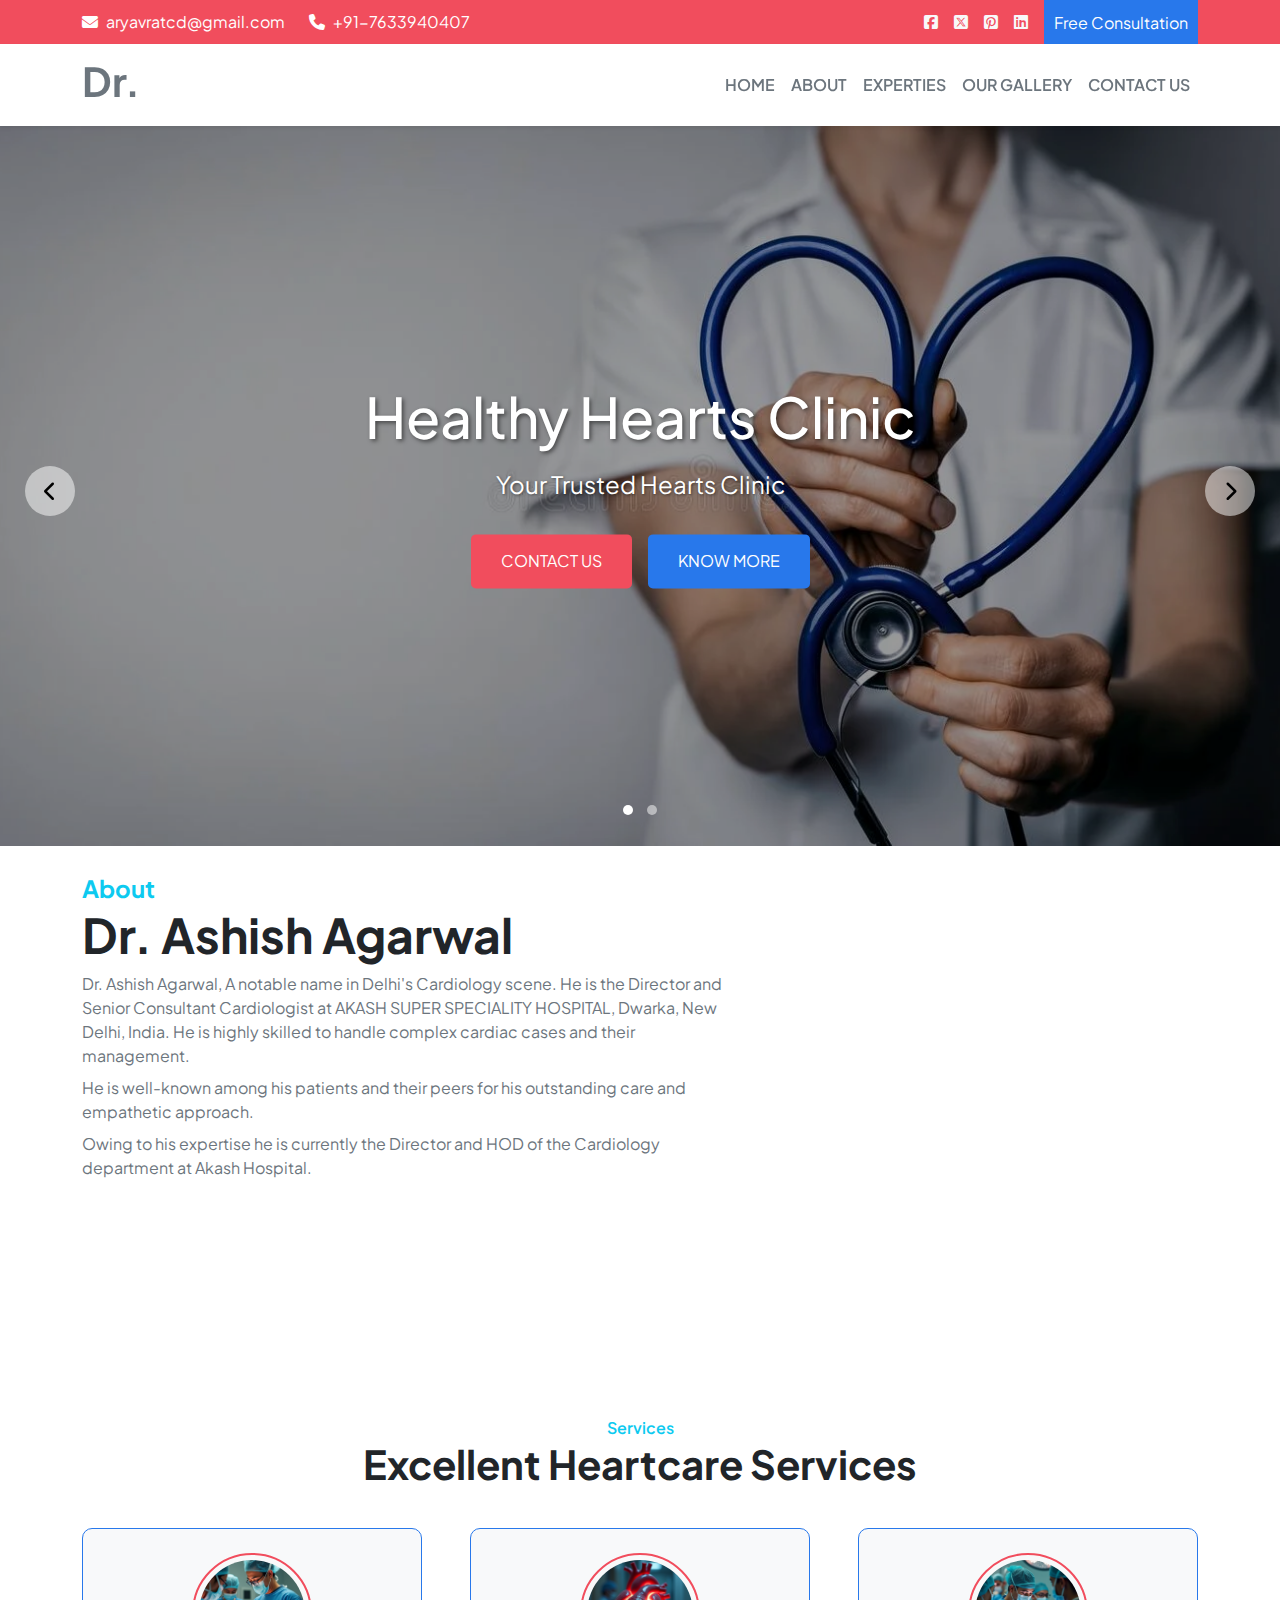
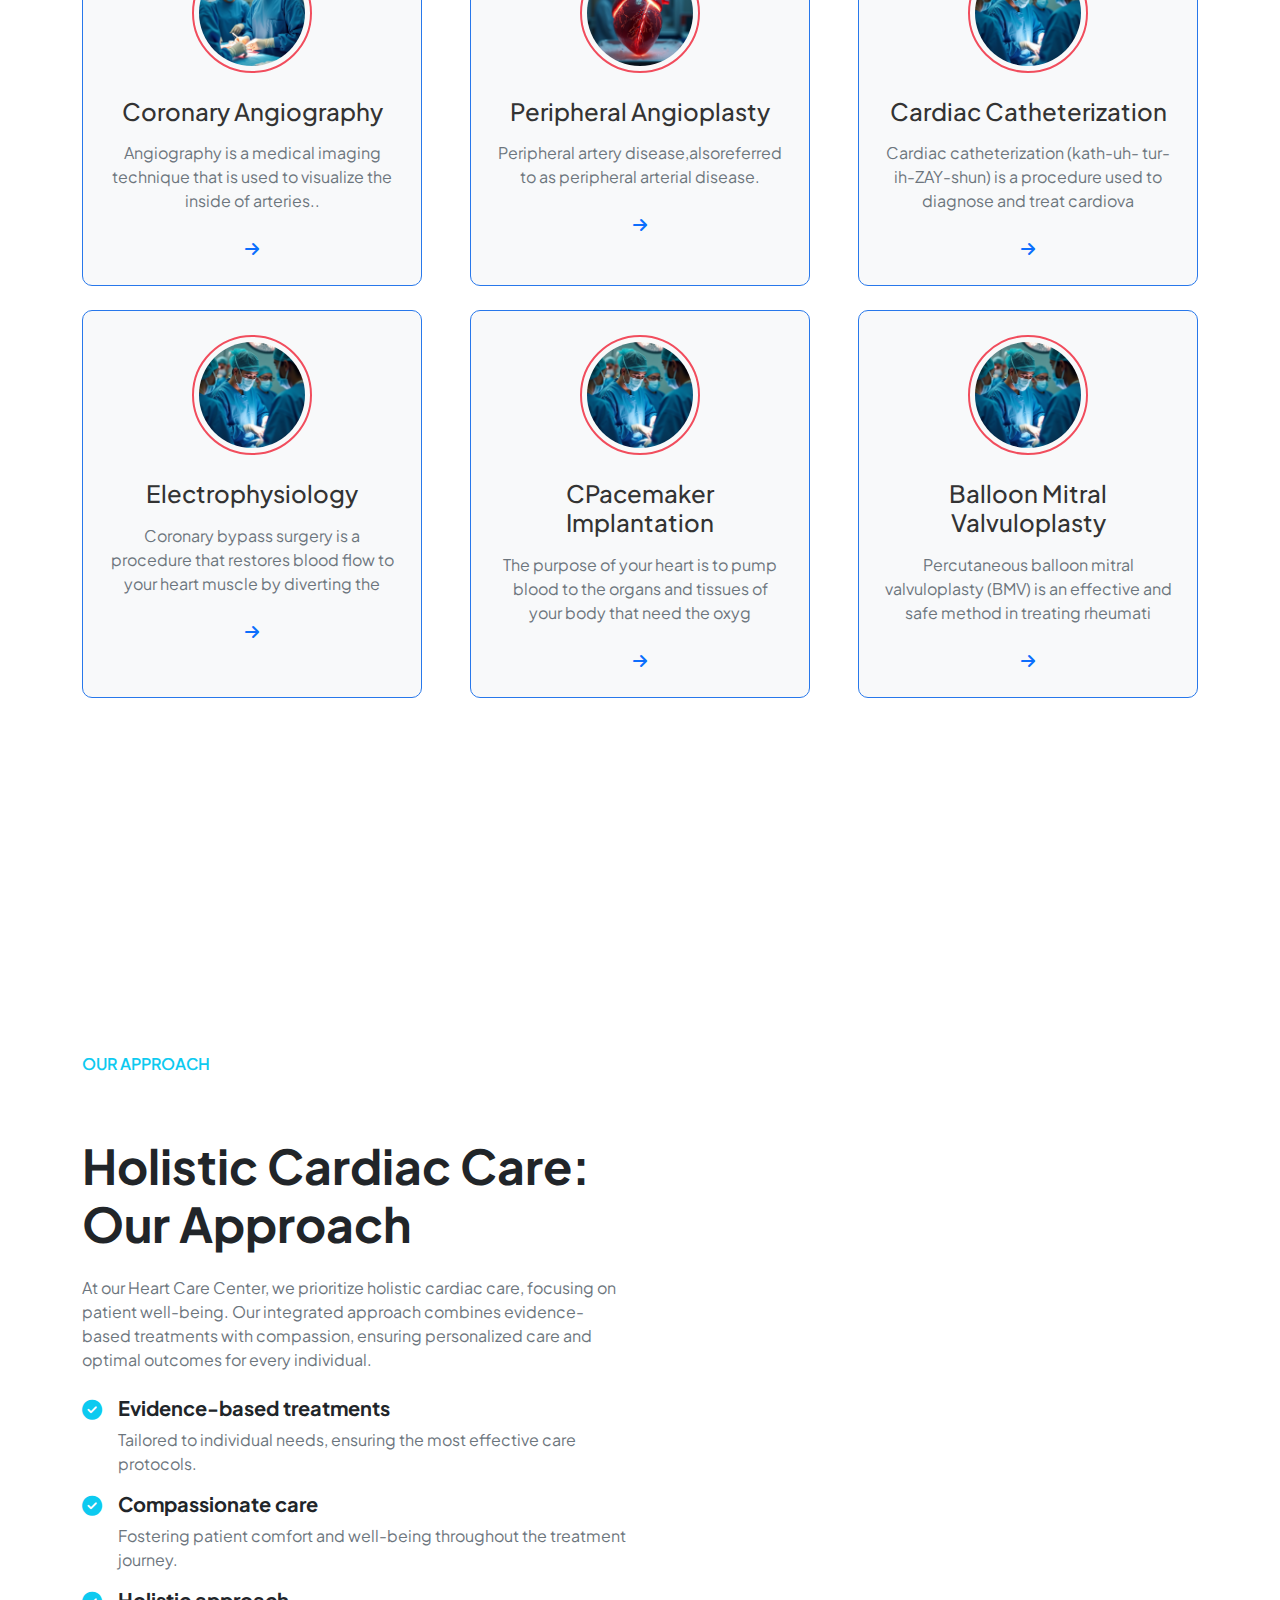
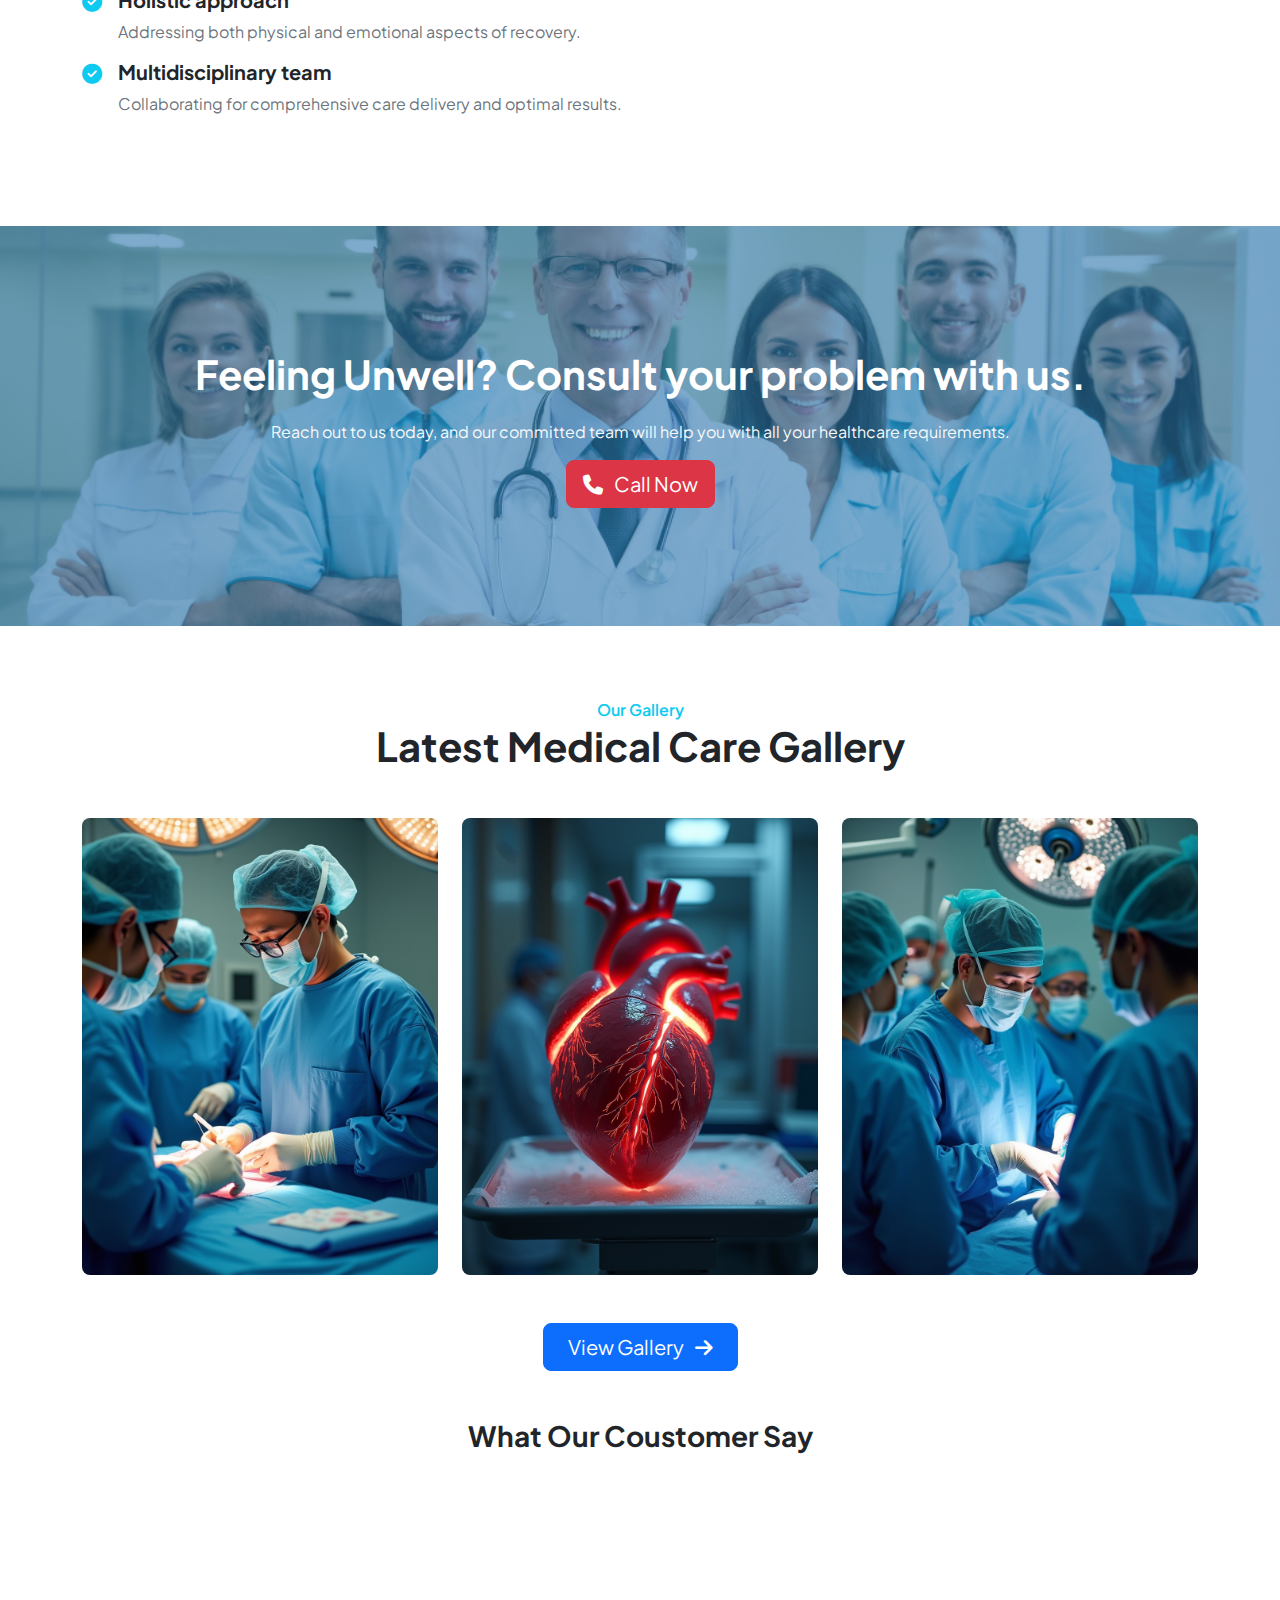
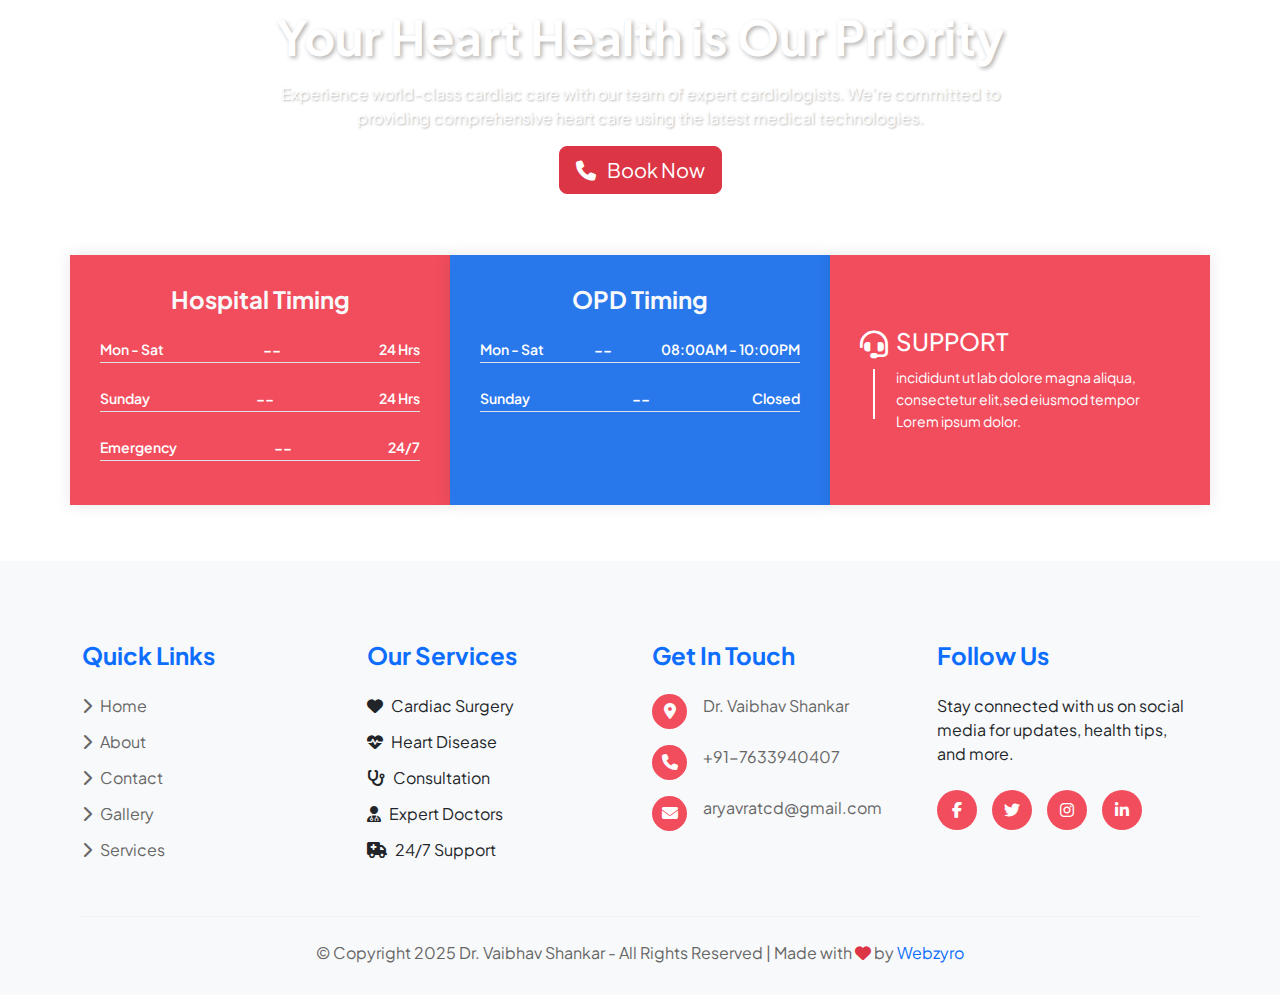
==== index.html @ c50ce4c1 "Initial Commit" ====
<!DOCTYPE html>
<html lang="en">
  <head>
    <meta charset="UTF-8" />
    <meta name="viewport" content="width=device-width, initial-scale=1.0" />
    <!-- bootstrap link -->
    <link
      href="https://cdn.jsdelivr.net/npm/bootstrap@5.3.3/dist/css/bootstrap.min.css"
      rel="stylesheet"
      integrity="sha384-QWTKZyjpPEjISv5WaRU9OFeRpok6YctnYmDr5pNlyT2bRjXh0JMhjY6hW+ALEwIH"
      crossorigin="anonymous"
    />

    <!-- FontAwesome icon link -->
    <link
      rel="stylesheet"
      href="https://cdnjs.cloudflare.com/ajax/libs/font-awesome/6.7.2/css/all.min.css"
      integrity="sha512-Evv84Mr4kqVGRNSgIGL/F/aIDqQb7xQ2vcrdIwxfjThSH8CSR7PBEakCr51Ck+w+/U6swU2Im1vVX0SVk9ABhg=="
      crossorigin="anonymous"
      referrerpolicy="no-referrer"
    />

    <!-- Owl Carousel CSS -->
    <link
      rel="stylesheet"
      href="https://cdnjs.cloudflare.com/ajax/libs/OwlCarousel2/2.3.4/assets/owl.carousel.min.css"
    />
    <link
      rel="stylesheet"
      href="https://cdnjs.cloudflare.com/ajax/libs/OwlCarousel2/2.3.4/assets/owl.theme.default.min.css"
    />
    <!-- Aos Animation -->
    <link href="https://unpkg.com/aos@2.3.1/dist/aos.css" rel="stylesheet" />

    <!-- Link Css -->
    <link rel="stylesheet" href="style.css" />
    <title>Dr. Home Page</title>
  </head>
  <body>
    <!-- Header -->
    <header class="d-none d-md-block w-100" id="header">
      <div class="container">
        <div class="row align-items-center justify-content-between">
          <div class="col-md-8">
            <div class="d-flex flex-wrap gap-4">
              <div class="d-flex align-items-center gap-2">
                <i class="fas fa-envelope text-white"></i>
                <a
                  href="mailto:aryavratcd@gmail.com"
                  class="text-white text-decoration-none"
                  >aryavratcd@gmail.com</a
                >
              </div>
              <div class="d-flex align-items-center gap-2">
                <i class="fas fa-phone text-white"></i>
                <a
                  href="tel:+91-7633940407"
                  class="text-white text-decoration-none"
                  >+91-7633940407</a
                >
              </div>
            </div>
          </div>
          <div
            class="col-md-4 d-flex align-items-center gap-3 justify-content-end"
          >
            <div class="d-flex flex-colmun align-items-center gap-3">
              <i class="fa-brands fa-square-facebook text-light"></i>
              <i class="fa-brands fa-square-x-twitter text-light"></i>
              <i class="fa-brands fa-square-pinterest text-light"></i>
              <i class="fa-brands fa-linkedin text-light"></i>
            </div>
            <a href="/contact.html" id="free-btn">Free Consultation</a>
          </div>
        </div>
      </div>
    </header>

    <!-- Navbar -->
    <nav
      class="navbar navbar-expand-lg navbar-light bg-white shadow-sm sticky-top"
    >
      <div class="container d-flex align-items-center justify-content-between">
        <a class="navbar-brand" href="/">
          <!-- <img src="./Img/ca-logo.png" alt="Logo" /> -->
          <h1 class="h1 fw-bold text-secondary">Dr.</h1>
        </a>
        <button
          class="navbar-toggler"
          type="button"
          data-bs-toggle="collapse"
          data-bs-target="#navbarNav"
        >
          <span class="navbar-toggler-icon"></span>
        </button>
        <div class="collapse navbar-collapse" id="navbarNav">
          <ul class="navbar-nav ms-auto">
            <li class="nav-item">
              <a
                class="nav-link text-secondary text-uppercase fw-semibold"
                href="/"
                >Home</a
              >
            </li>
            <li class="nav-item">
              <a
                class="nav-link text-secondary text-uppercase fw-semibold"
                href="/about.html"
                >About</a
              >
            </li>
            <li class="nav-item">
              <a
                class="nav-link text-secondary text-uppercase fw-semibold"
                href="/services.html"
                >Experties</a
              >
            </li>
            <li class="nav-item">
              <a
                class="nav-link text-secondary text-uppercase fw-semibold"
                href="/gallery.html"
                >Our Gallery</a
              >
            </li>
            <li class="nav-item">
              <a
                class="nav-link text-secondary text-uppercase fw-semibold"
                href="/contact.html"
                >Contact Us</a
              >
            </li>
          </ul>
        </div>
      </div>
    </nav>

    <!-- Main Content -->
    <main class="overflow-hidden">
      <!-- Hero Section -->
      <section class="hero-carousel">
        <div class="owl-carousel owl-theme hero-slider">
          <div class="item">
            <img src="./image/hero-bg1.webp" alt="Home Slide 1" />
            <div class="carousel-content">
              <h1>Healthy Hearts Clinic</h1>
              <p>Your Trusted Hearts Clinic</p>
              <div
                class="d-flex align-items-center justify-content-center gap-3"
              >
                <a href="/contact.html" class="carousel-btn1 text-uppercase"
                  >Contact Us</a
                >
                <a href="/contact.html" class="carousel-btn2 text-uppercase"
                  >Know More</a
                >
              </div>
            </div>
          </div>
          <div class="item">
            <img src="./image/hero-bg1.webp" alt="Home Slide 2" />
            <div class="carousel-content">
              <h1>Professional Tax Services</h1>
              <p>Expert Financial Solutions for Your Business</p>
              <div
                class="d-flex align-items-center justify-content-center gap-3"
              >
                <a href="/contact.html" class="carousel-btn1 text-uppercase"
                  >Contact Us</a
                >
                <a href="/contact.html" class="carousel-btn2 text-uppercase"
                  >Know More</a
                >
              </div>
            </div>
          </div>
        </div>
      </section>

      <!-- About Section -->
      <section class="my-4">
        <div class="container">
          <div class="row">
            <div class="col-md-7">
              <span class="fw-bold fs-4 text-info">About</span>
              <h2 class="display-5 fw-bold">Dr. Ashish Agarwal</h2>
              <p class="text-secondary my-2">
                Dr. Ashish Agarwal, A notable name in Delhi's Cardiology scene.
                He is the Director and Senior Consultant Cardiologist at AKASH
                SUPER SPECIALITY HOSPITAL, Dwarka, New Delhi, India. He is
                highly skilled to handle complex cardiac cases and their
                management.
              </p>
              <p class="text-secondary">
                He is well-known among his patients and their peers for his
                outstanding care and empathetic approach.
              </p>
              <p class="text-secondary my-2">
                Owing to his expertise he is currently the Director and HOD of
                the Cardiology department at Akash Hospital.
              </p>
              <div class="row g-4 my-3">
                <div class="col-md-6">
                  <div
                    data-aos="fade-up"
                    class="about-card about-card1 d-flex flex-column align-items-center gap-3"
                  >
                    <i class="fa-solid fa-star display-3"></i>
                    <p class="fw-bold fs-4">15 Years Experience</p>
                  </div>
                </div>
                <div class="col-md-6">
                  <div
                    data-aos="fade-down"
                    class="about-card about-card2 d-flex flex-column align-items-center gap-3"
                  >
                    <i class="fa-solid fa-award display-3"></i>
                    <p class="fw-bold fs-4">Award Winning</p>
                  </div>
                </div>
              </div>
            </div>
            <div class="col-md-5">
              <img
                data-aos="fade-left"
                src="/image/about2.png"
                alt="doctor_img"
                class="img-fluid"
                style="height: 500px"
              />
            </div>
          </div>
        </div>
      </section>

      <!-- Services Section -->
      <section class="my-4">
        <div class="container">
          <p class="fs-6 text-info fw-semibold text-center">Services</p>
          <h2 class="fs-1 fw-bold text-center">Excellent Heartcare Services</h2>

          <div class="row gx-5 gy-4 my-3">
            <div class="col-md-4">
              <div class="service-card bg-light p-4 text-center h-100">
                <div class="service-img-wrapper mb-4">
                  <img
                    src="./image/approach-1.jpeg"
                    alt="Coronary Angiography"
                    class="img-fluid rounded-circle"
                  />
                </div>
                <h3 class="fs-4 mb-3">Coronary Angiography</h3>
                <p class="text-secondary mb-4">
                  Angiography is a medical imaging technique that is used to
                  visualize the inside of arteries..
                </p>
                <div class="service-link">
                  <i class="fa-solid fa-arrow-right text-primary"></i>
                </div>
              </div>
            </div>

            <div class="col-md-4">
              <div class="service-card bg-light p-4 text-center h-100">
                <div class="service-img-wrapper mb-4">
                  <img
                    src="./image/approach-2.jpeg"
                    alt="Peripheral Angioplasty"
                    class="img-fluid rounded-circle"
                  />
                </div>
                <h3 class="fs-4 mb-3">Peripheral Angioplasty</h3>
                <p class="text-secondary mb-4">
                  Peripheral artery disease,alsoreferred to as peripheral
                  arterial disease.
                </p>
                <div class="service-link">
                  <i class="fa-solid fa-arrow-right text-primary"></i>
                </div>
              </div>
            </div>
            <div class="col-md-4">
              <div class="service-card bg-light p-4 text-center h-100">
                <div class="service-img-wrapper mb-4">
                  <img
                    src="./image/approach-3.jpeg"
                    alt="Peripheral Angioplasty"
                    class="img-fluid rounded-circle"
                  />
                </div>
                <h3 class="fs-4 mb-3">Cardiac Catheterization</h3>
                <p class="text-secondary mb-4">
                  Cardiac catheterization (kath-uh- tur-ih-ZAY-shun) is a
                  procedure used to diagnose and treat cardiova
                </p>
                <div class="service-link">
                  <i class="fa-solid fa-arrow-right text-primary"></i>
                </div>
              </div>
            </div>
            <!-- Continue with other service cards following the same pattern -->
            <div class="col-md-4">
              <div class="service-card bg-light p-4 text-center h-100">
                <div class="service-img-wrapper mb-4">
                  <img
                    src="./image/approach-3.jpeg"
                    alt="Peripheral Angioplasty"
                    class="img-fluid rounded-circle"
                  />
                </div>
                <h3 class="fs-4 mb-3">Electrophysiology</h3>
                <p class="text-secondary mb-4">
                  Coronary bypass surgery is a procedure that restores blood
                  flow to your heart muscle by diverting the
                </p>
                <div class="service-link">
                  <i class="fa-solid fa-arrow-right text-primary"></i>
                </div>
              </div>
            </div>
            <div class="col-md-4">
              <div class="service-card bg-light p-4 text-center h-100">
                <div class="service-img-wrapper mb-4">
                  <img
                    src="./image/approach-3.jpeg"
                    alt="Peripheral Angioplasty"
                    class="img-fluid rounded-circle"
                  />
                </div>
                <h3 class="fs-4 mb-3">CPacemaker Implantation</h3>
                <p class="text-secondary mb-4">
                  The purpose of your heart is to pump blood to the organs and
                  tissues of your body that need the oxyg
                </p>
                <div class="service-link">
                  <i class="fa-solid fa-arrow-right text-primary"></i>
                </div>
              </div>
            </div>
            <div class="col-md-4">
              <div class="service-card bg-light p-4 text-center h-100">
                <div class="service-img-wrapper mb-4">
                  <img
                    src="./image/approach-3.jpeg"
                    alt="Peripheral Angioplasty"
                    class="img-fluid rounded-circle"
                  />
                </div>
                <h3 class="fs-4 mb-3">Balloon Mitral Valvuloplasty</h3>
                <p class="text-secondary mb-4">
                  Percutaneous balloon mitral valvuloplasty (BMV) is an
                  effective and safe method in treating rheumati
                </p>
                <div class="service-link">
                  <i class="fa-solid fa-arrow-right text-primary"></i>
                </div>
              </div>
            </div>
          </div>
        </div>
      </section>

      <!-- Stats Section -->
      <section class="py-5 text-white my-5" id="stats-section">
        <div class="container">
          <div class="row text-center">
            <div class="col-md-3 mb-4 mb-md-0">
              <h3 class="display-3 fw-bold counter">469+</h3>
              <p class="h4">Trusted Clients</p>
            </div>
            <div class="col-md-3 mb-4 mb-md-0">
              <h3 class="display-3 fw-bold counter">239+</h3>
              <p class="h4">Successful Case</p>
            </div>
            <div class="col-md-3 mb-4 mb-md-0">
              <h3 class="display-3 fw-bold counter">439+</h3>
              <p class="h4">Happy Clients</p>
            </div>
            <div class="col-md-3">
              <h3 class="display-3 fw-bold counter">364+</h3>
              <p class="h4">Money Paid</p>
            </div>
          </div>
        </div>
      </section>

      <!-- Our Approach Section -->
      <section class="pt-5 my-5">
        <div class="container">
          <span class="text-info fw-semibold">OUR APPROACH</span>
          <div class="row align-items-center">
            <div class="col-lg-6">
              <h2 class="display-5 fw-bold mb-4">
                Holistic Cardiac Care: Our Approach
              </h2>
              <p class="text-secondary mb-4">
                At our Heart Care Center, we prioritize holistic cardiac care,
                focusing on patient well-being. Our integrated approach combines
                evidence-based treatments with compassion, ensuring personalized
                care and optimal outcomes for every individual.
              </p>

              <div class="approach-points">
                <div class="d-flex align-items-start gap-3 mb-3">
                  <i class="fa-solid fa-circle-check text-info fs-5 mt-1"></i>
                  <div>
                    <h5 class="fw-bold mb-2">Evidence-based treatments</h5>
                    <p class="text-secondary">
                      Tailored to individual needs, ensuring the most effective
                      care protocols.
                    </p>
                  </div>
                </div>

                <div class="d-flex align-items-start gap-3 mb-3">
                  <i class="fa-solid fa-circle-check text-info fs-5 mt-1"></i>
                  <div>
                    <h5 class="fw-bold mb-2">Compassionate care</h5>
                    <p class="text-secondary">
                      Fostering patient comfort and well-being throughout the
                      treatment journey.
                    </p>
                  </div>
                </div>

                <div class="d-flex align-items-start gap-3 mb-3">
                  <i class="fa-solid fa-circle-check text-info fs-5 mt-1"></i>
                  <div>
                    <h5 class="fw-bold mb-2">Holistic approach</h5>
                    <p class="text-secondary">
                      Addressing both physical and emotional aspects of
                      recovery.
                    </p>
                  </div>
                </div>

                <div class="d-flex align-items-start gap-3">
                  <i class="fa-solid fa-circle-check text-info fs-5 mt-1"></i>
                  <div>
                    <h5 class="fw-bold mb-2">Multidisciplinary team</h5>
                    <p class="text-secondary">
                      Collaborating for comprehensive care delivery and optimal
                      results.
                    </p>
                  </div>
                </div>
              </div>
            </div>

            <div class="col-lg-6">
              <div class="approach-images mt-4 mt-lg-0">
                <img
                  data-aos="fade-left"
                  src="./image/approach-2.jpeg"
                  alt="Main Approach"
                  class="img-fluid rounded-3"
                />
              </div>
            </div>
          </div>
        </div>
      </section>

      <!-- CTA Section -->
      <section
        class="my-4 cta-section d-flex align-items-center justify-content-center"
      >
        <div
          class="container d-flex flex-column align-items-center justify-content-center gap-3"
        >
          <p class="fs-1 text-white fw-bold">
            Feeling Unwell? Consult your problem with us.
          </p>
          <p class="text-light">
            Reach out to us today, and our committed team will help you with all
            your healthcare requirements.
          </p>
          <a href="#">
            <button class="btn btn-danger btn-lg">
              <i class="fa-solid fa-phone pe-2"></i> Call Now
            </button>
          </a>
        </div>
      </section>

      <!-- Gallery Section -->
      <section class="py-5">
        <div class="container">
          <p class="fs-6 text-info fw-semibold text-center">Our Gallery</p>
          <h2 class="fs-1 fw-bold text-center mb-5">
            Latest Medical Care Gallery
          </h2>

          <div class="row g-4">
            <div class="col-md-4">
              <div class="gallery-card position-relative">
                <img
                  src="./image/approach-1.jpeg"
                  alt="Gallery Image 1"
                  class="img-fluid rounded-3"
                />
                <div class="gallery-overlay rounded-3">
                  <div class="gallery-content">
                    <h4 class="text-white mb-2">Cardiac Surgery</h4>
                    <p class="text-white mb-0">Advanced cardiac procedures</p>
                  </div>
                </div>
              </div>
            </div>
            <div class="col-md-4">
              <div class="gallery-card position-relative">
                <img
                  src="./image/approach-2.jpeg"
                  alt="Gallery Image 2"
                  class="img-fluid rounded-3"
                />
                <div class="gallery-overlay rounded-3">
                  <div class="gallery-content">
                    <h4 class="text-white mb-2">Patient Care</h4>
                    <p class="text-white mb-0">Dedicated patient support</p>
                  </div>
                </div>
              </div>
            </div>
            <div class="col-md-4">
              <div class="gallery-card position-relative">
                <img
                  src="./image/approach-3.jpeg"
                  alt="Gallery Image 3"
                  class="img-fluid rounded-3"
                />
                <div class="gallery-overlay rounded-3">
                  <div class="gallery-content">
                    <h4 class="text-white mb-2">Modern Equipment</h4>
                    <p class="text-white mb-0">State-of-the-art facilities</p>
                  </div>
                </div>
              </div>
            </div>
          </div>

          <div class="text-center mt-5">
            <a href="/gallery.html" class="btn btn-primary btn-lg px-4">
              View Gallery <i class="fas fa-arrow-right ms-2"></i>
            </a>
          </div>
        </div>
      </section>

      <!-- Google Reviews Section -->
      <section>
        <div class="container">
          <h2 class="fs-3 text-dark fw-bold mb-3 text-center">
            What Our Coustomer Say
          </h2>
          <div
            class="elfsight-app-2579a42c-2a36-4b20-a984-77010e649f96"
            data-elfsight-app-lazy
          ></div>
        </div>
      </section>

      <!-- Banner Section -->
      <section class="banner-section py-5 my-5">
        <div class="container">
          <div class="row justify-content-center">
            <div class="col-lg-8 text-center">
              <h2 class="display-5 text-white fw-bold mb-3">
                Your Heart Health is Our Priority
              </h2>
              <p class="text-white fs-6 mb-3">
                Experience world-class cardiac care with our team of expert
                cardiologists. We're committed to providing comprehensive heart
                care using the latest medical technologies.
              </p>
              <a href="#">
                <button class="btn btn-danger btn-lg">
                  <i class="fa-solid fa-phone pe-2"></i> Book Now
                </button>
              </a>
            </div>
          </div>
        </div>
      </section>

      <!-- Card Section -->
      <section class="card-section position-relative p-2">
        <div class="container py-5">
          <div class="row g-4">
            <div class="col-md-4 feature-card">
              <div class="w-100 d-flex flex-column gap-4">
                <h4 class="fw-bold fs-4 text-light text-center">
                  Hospital Timing
                </h4>
                <div class="d-flex justify-content-between border-bottom">
                  <p class="text-white fw-semibold">Mon - Sat</p>
                  <span class="text-white fw-semibold">--</span>
                  <p class="text-white fw-semibold">24 Hrs</p>
                </div>
                <div class="d-flex justify-content-between border-bottom">
                  <p class="text-white fw-semibold">Sunday</p>
                  <span class="text-white fw-semibold">--</span>
                  <p class="text-white fw-semibold">24 Hrs</p>
                </div>
                <div class="d-flex justify-content-between border-bottom">
                  <p class="text-white fw-semibold">Emergency</p>
                  <span class="text-white fw-semibold">--</span>
                  <p class="text-white fw-semibold">24/7</p>
                </div>
              </div>
            </div>
            <div class="col-md-4 feature-card card2">
              <div class="w-100 d-flex flex-column gap-4">
                <h4 class="fw-bold fs-4 text-light text-center">OPD Timing</h4>
                <div class="d-flex justify-content-between border-bottom">
                  <p class="text-white fw-semibold">Mon - Sat</p>
                  <span class="text-white fw-semibold">--</span>
                  <p class="text-white fw-semibold">08:00AM - 10:00PM</p>
                </div>
                <div class="d-flex justify-content-between border-bottom">
                  <p class="text-white fw-semibold">Sunday</p>
                  <span class="text-white fw-semibold">--</span>
                  <p class="text-white fw-semibold">Closed</p>
                </div>
              </div>
            </div>
            <div class="col-md-4 d-flex align-items-center gap-2 feature-card">
              <div class="card-left">
                <i class="fa-solid fa-headset"></i>
                <div class="vertical-line"></div>
              </div>
              <div class="card-right">
                <h3>SUPPORT</h3>
                <p class="text-white">
                  incididunt ut lab dolore magna aliqua, consectetur elit,sed
                  eiusmod tempor Lorem ipsum dolor.
                </p>
              </div>
            </div>
          </div>
        </div>
      </section>

      <!-- YouTube Shorts Section -->
      <!-- <section class="py-5">
        <div class="container">
          <p class="fs-6 text-info fw-semibold text-center">Our Videos</p>
          <h2 class="fs-1 fw-bold text-center mb-5">Latest Health Tips</h2>

          <div class="row g-4">
            <div class="col-md-3">
              <div class="video-card">
                <div class="video-wrapper">
                  <iframe
                    src="https://www.youtube.com/embed/1hqY48dRV6M"
                    title="YouTube video player"
                    allow="accelerometer; autoplay; clipboard-write; encrypted-media; gyroscope; picture-in-picture"
                    allowfullscreen
                    class="rounded-3"
                  ></iframe>
                </div>
              </div>
            </div>
            <div class="col-md-3">
              <div class="video-card">
                <div class="video-wrapper">
                  <iframe
                    src="https://www.youtube.com/embed/Eu9XwwUfQlM"
                    title="YouTube video player"
                    allow="accelerometer; autoplay; clipboard-write; encrypted-media; gyroscope; picture-in-picture"
                    allowfullscreen
                    class="rounded-3"
                  ></iframe>
                </div>
              </div>
            </div>
            <div class="col-md-3">
              <div class="video-card">
                <div class="video-wrapper">
                  <iframe
                    src="https://www.youtube.com/embed/uVJStFzL9Mc"
                    title="YouTube video player"
                    allow="accelerometer; autoplay; clipboard-write; encrypted-media; gyroscope; picture-in-picture"
                    allowfullscreen
                    class="rounded-3"
                  ></iframe>
                </div>
              </div>
            </div>
            <div class="col-md-3">
              <div class="video-card">
                <div class="video-wrapper">
                  <iframe
                    src="https://www.youtube.com/embed/IkteKyNEmzc"
                    title="YouTube video player"
                    allow="accelerometer; autoplay; clipboard-write; encrypted-media; gyroscope; picture-in-picture"
                    allowfullscreen
                    class="rounded-3"
                  ></iframe>
                </div>
              </div>
            </div>
          </div>
        </div>
      </section> -->

      <!-- Testimonials Section -->
      <!-- <section class="my-4">
        <div class="container">
          <p class="fs-6 text-info fw-semibold text-center">Testimonials</p>
          <h2 class="fs-1 fw-bold text-center mb-5">What Patients Says</h2>

          <div class="owl-carousel testimonial-carousel"> -->
      <!-- Testimonial 1 -->
      <!-- <div class="testimonial-item text-center p-4">
              <div class="testimonial-img mb-4">
                <img
                  src="./image/testimonial1.jpg"
                  alt="Patient 1"
                  class="rounded-circle mx-auto"
                />
              </div>
              <p class="testimonial-text mb-3">
                "Exceptional care and professionalism. Dr. Agarwal took the time
                to explain everything thoroughly and made me feel at ease
                throughout my treatment."
              </p>
              <h4 class="mb-1">John Doe</h4>
              <p class="text-muted">Heart Patient</p>
            </div> -->

      <!-- Testimonial 2 -->
      <!-- <div class="testimonial-item text-center p-4">
              <div class="testimonial-img mb-4">
                <img
                  src="./image/testimonial1.jpg"
                  alt="Patient 2"
                  class="rounded-circle mx-auto"
                />
              </div>
              <p class="testimonial-text mb-3">
                "I am grateful for the outstanding care I received. The entire
                team was compassionate and highly skilled. Highly recommended!"
              </p>
              <h4 class="mb-1">Jane Smith</h4>
              <p class="text-muted">Cardiac Patient</p>
            </div> -->

      <!-- Testimonial 3 -->
      <!-- <div class="testimonial-item text-center p-4">
              <div class="testimonial-img mb-4">
                <img
                  src="./image/testimonial1.jpg"
                  alt="Patient 3"
                  class="rounded-circle mx-auto"
                />
              </div>
              <p class="testimonial-text mb-3">
                "Dr. Agarwal's expertise and dedication to patient care is
                remarkable. I couldn't have asked for better treatment."
              </p>
              <h4 class="mb-1">Mike Johnson</h4>
              <p class="text-muted">Cardiac Surgery Patient</p>
            </div>
          </div>
        </div>
      </section> -->

      <!-- Footer -->
      <footer class="footer-section">
        <div class="container">
          <div class="row gy-4">
            <div class="col-lg-3">
              <div class="footer-widget">
                <h2 class="h4 mb-4 text-primary fw-bold">Quick Links</h2>
                <ul class="list-unstyled footer-links">
                  <li>
                    <a href="/"
                      ><i class="fas fa-chevron-right me-2"></i>Home</a
                    >
                  </li>
                  <li>
                    <a href="about.html"
                      ><i class="fas fa-chevron-right me-2"></i>About</a
                    >
                  </li>
                  <li>
                    <a href="contact.html"
                      ><i class="fas fa-chevron-right me-2"></i>Contact</a
                    >
                  </li>
                  <li>
                    <a href="gallery.html"
                      ><i class="fas fa-chevron-right me-2"></i>Gallery</a
                    >
                  </li>
                  <li>
                    <a href="services.html"
                      ><i class="fas fa-chevron-right me-2"></i>Services</a
                    >
                  </li>
                </ul>
              </div>
            </div>
            <div class="col-lg-3">
              <div class="footer-widget">
                <h2 class="h4 mb-4 text-primary fw-bold">Our Services</h2>
                <ul class="list-unstyled footer-links">
                  <li><i class="fas fa-heart me-2"></i>Cardiac Surgery</li>
                  <li><i class="fas fa-heartbeat me-2"></i>Heart Disease</li>
                  <li><i class="fas fa-stethoscope me-2"></i>Consultation</li>
                  <li><i class="fas fa-user-md me-2"></i>Expert Doctors</li>
                  <li><i class="fas fa-ambulance me-2"></i>24/7 Support</li>
                </ul>
              </div>
            </div>
            <div class="col-lg-3">
              <div class="footer-widget">
                <h2 class="h4 mb-4 text-primary fw-bold">Get In Touch</h2>
                <div class="contact-info">
                  <div class="d-flex align-items-start gap-3 mb-3">
                    <div class="contact-icon">
                      <i class="fas fa-location-dot"></i>
                    </div>
                    <p class="mb-0">Dr. Vaibhav Shankar</p>
                  </div>
                  <div class="d-flex align-items-start gap-3 mb-3">
                    <div class="contact-icon">
                      <i class="fas fa-phone"></i>
                    </div>
                    <p class="mb-0">
                      <a href="tel:+91-7633940407">+91-7633940407</a>
                    </p>
                  </div>
                  <div class="d-flex align-items-start gap-3">
                    <div class="contact-icon">
                      <i class="fas fa-envelope"></i>
                    </div>
                    <p class="mb-0">
                      <a href="mailto:aryavratcd@gmail.com"
                        >aryavratcd@gmail.com</a
                      >
                    </p>
                  </div>
                </div>
              </div>
            </div>
            <div class="col-lg-3">
              <div class="footer-widget">
                <h2 class="h4 mb-4 text-primary fw-bold">Follow Us</h2>
                <p class="mb-4">
                  Stay connected with us on social media for updates, health
                  tips, and more.
                </p>
                <div class="social-links">
                  <a href="#" class="social-icon"
                    ><i class="fab fa-facebook-f"></i
                  ></a>
                  <a href="#" class="social-icon"
                    ><i class="fab fa-twitter"></i
                  ></a>
                  <a href="#" class="social-icon"
                    ><i class="fab fa-instagram"></i
                  ></a>
                  <a href="#" class="social-icon"
                    ><i class="fab fa-linkedin-in"></i
                  ></a>
                </div>
              </div>
            </div>
          </div>
          <hr class="footer-divider my-4" />
          <div class="footer-bottom text-center">
            <p class="mb-0">
              &copy; Copyright 2025 Dr. Vaibhav Shankar - All Rights Reserved |
              Made with
              <i class="fas fa-heart text-danger"></i> by
              <a
                href="https://www.webzyro.com/"
                target="_blank"
                class="text-primary text-decoration-none"
              >
                Webzyro
              </a>
            </p>
          </div>
        </div>
      </footer>
    </main>

    <!-- bootstrap -->
    <script
      src="https://cdn.jsdelivr.net/npm/bootstrap@5.3.3/dist/js/bootstrap.bundle.min.js"
      integrity="sha384-YvpcrYf0tY3lHB60NNkmXc5s9fDVZLESaAA55NDzOxhy9GkcIdslK1eN7N6jIeHz"
      crossorigin="anonymous"
    ></script>
    <!-- Elfsight Google Reviews | Untitled Google Reviews -->
    <script
      src="https://static.elfsight.com/platform/platform.js"
      async
    ></script>
    <!-- Aos Animation -->
    <script src="https://unpkg.com/aos@2.3.1/dist/aos.js"></script>
    <script>
      AOS.init({
        duration: 1000,
        easing: "ease-in-out",
      });
    </script>
    <!-- Owl Carousel -->
    <!-- jQuery -->
    <script src="https://code.jquery.com/jquery-3.6.0.min.js"></script>
    <!-- Owl Carousel JS -->
    <script src="https://cdnjs.cloudflare.com/ajax/libs/OwlCarousel2/2.3.4/owl.carousel.min.js"></script>
    <script src="/index.js"></script>
  </body>
</html>
---- style.css ----
@import url("https://fonts.googleapis.com/css2?family=Plus+Jakarta+Sans:ital,wght@0,200..800;1,200..800&display=swap");
@import url("https://fonts.googleapis.com/css2?family=Oooh+Baby&display=swap");

* {
  margin: 0;
  padding: 0;
  box-sizing: border-box;
}

body {
  font-family: "Plus Jakarta Sans", serif;
}

:root {
  --primary-bg: #f14d5d;
  --secondary-bg: #2878eb;
}

/* Text Selection Styles */
::selection {
  background-color: var(--primary-bg);
  color: white;
}

::-moz-selection {
  background-color: var(--primary-bg);
  color: white;
}

a {
  text-decoration: none;
  color: inherit;
}

ul,
p,
h1,
h2,
h3,
h4,
h5,
h6 {
  padding: 0;
  margin: 0;
}
/* Breadcrumb */
.breadcrumb-section {
  background: url("./Img/breadcrumb.jpg") no-repeat center center;
  background-size: cover;
  padding: 30px 0;
  position: relative;
}

.breadcrumb-overlay {
  position: absolute;
  top: 0;
  left: 0;
  right: 0;
  bottom: 0;
  background: rgba(0, 0, 0, 0.7);
}

.breadcrumb {
  background: transparent;
  padding: 0;
  margin: 0;
}

.breadcrumb-item + .breadcrumb-item::before {
  color: white;
}

.breadcrumb-item.active {
  color: white;
}

/* Header Section */
#header {
  background-color: var(--primary-bg) !important;
  padding: 0 !important;
}

#header #free-btn {
  background-color: var(--secondary-bg) !important;
  padding: 11px 10px 9px;
  color: white;
}

.navbar-nav a:hover {
  color: var(--hover-color) !important;
}

/* Hero & Carousel Section */
/* Carousel */
.hero-carousel {
  position: relative;
  height: 80vh;
}

.hero-slider .item {
  height: 80vh;
}

.hero-slider .item img {
  width: 100%;
  height: 100%;
  object-fit: cover;
}

/* Custom navigation styles */
.hero-slider .owl-nav button {
  position: absolute;
  top: 50%;
  transform: translateY(-50%);
  width: 50px;
  height: 50px;
  background: rgba(255, 255, 255, 0.5) !important;
  border-radius: 50% !important;
  color: #000 !important;
  font-size: 20px !important;
}

.hero-slider .owl-nav button:hover {
  background: rgba(255, 255, 255, 0.8) !important;
}

.hero-slider .owl-prev {
  left: 20px;
}

.hero-slider .owl-next {
  right: 20px;
}

/* Custom dots styles */
.hero-slider .owl-dots {
  position: absolute;
  bottom: 20px;
  width: 100%;
  text-align: center;
}

.hero-slider .owl-dot span {
  width: 10px;
  height: 10px;
  margin: 5px;
  background: rgba(255, 255, 255, 0.5) !important;
}

.hero-slider .owl-dot.active span {
  background: #fff !important;
}

.hero-carousel .item {
  position: relative;
}

.carousel-content {
  position: absolute;
  top: 50%;
  left: 50%;
  transform: translate(-50%, -50%);
  text-align: center;
  color: white;
  z-index: 2;
  width: 100%;
  padding: 0 15px;
}

.carousel-content h1 {
  font-size: 3.5rem;
  margin-bottom: 1rem;
  text-shadow: 2px 2px 4px rgba(0, 0, 0, 0.5);
}

.carousel-content p {
  font-size: 1.5rem;
  margin-bottom: 2rem;
  text-shadow: 1px 1px 3px rgba(0, 0, 0, 0.5);
}

.carousel-btn1 {
  display: inline-block;
  padding: 15px 30px;
  background-color: var(--primary-bg);
  color: white;
  text-decoration: none;
  border-radius: 5px;
  font-weight: normal;
  transition: transform 0.3s ease;
}

.carousel-btn1:hover {
  transform: scale(1.05);
}

.carousel-btn2 {
  display: inline-block;
  padding: 15px 30px;
  background-color: var(--secondary-bg);
  color: white;
  text-decoration: none;
  border-radius: 5px;
  font-weight: normal;
  transition: transform 0.3s ease;
}

.carousel-btn2:hover {
  transform: scale(1.05);
}

/* Add a dark overlay to make text more readable */
.hero-carousel .item::after {
  content: "";
  position: absolute;
  top: 0;
  left: 0;
  width: 100%;
  height: 100%;
  background: rgba(0, 0, 0, 0.4);
}

/* About Section */
.about-card {
  padding: 20px;
  color: white;
  border-radius: 10px;
}

.about-card1 {
  background-color: var(--secondary-bg);
}
.about-card2 {
  background-color: var(--primary-bg);
}

/* Service Section */
.service-card {
  background: #f8f9fa;
  border-radius: 10px;
  transition: all 0.3s ease;
  position: relative;
  overflow: hidden;
  border: 1px solid var(--secondary-bg);
}

.service-card:hover {
  transform: translateY(-5px);
  box-shadow: 0 10px 20px rgba(0, 0, 0, 0.1);
}

.service-img-wrapper {
  width: 120px;
  height: 120px;
  margin: 0 auto;
  overflow: hidden;
  border: 2px solid var(--primary-bg);
  border-radius: 50%;
  padding: 5px;
}

.service-img-wrapper img {
  width: 100%;
  height: 100%;
  object-fit: cover;
  transition: transform 0.3s ease;
}

.service-card:hover .service-img-wrapper img {
  transform: scale(1.1);
}

.service-card h3 {
  color: #333;
  margin-bottom: 1rem;
}

.service-card p {
  color: #666;
  margin-bottom: 1.5rem;
}

.service-card .service-link {
  position: relative;
  display: inline-block;
}

.service-card .service-link i {
  color: var(--primary-bg);
  transition: transform 0.3s ease;
}

.service-card:hover .service-link i {
  transform: translateX(5px);
}

/* CTA Section */
.cta-section {
  background-image: url("./image/cta-bg.jpg");
  background-size: cover;
  background-position: center;
  background-repeat: no-repeat;
  height: 400px;
  position: relative;
}

.cta-section::after {
  content: "";
  position: absolute;
  top: 0;
  left: 0;
  width: 100%;
  height: 100%;
  background-color: rgba(42, 120, 172, 0.6); /* skyblue with 60% opacity */
}

.cta-section p,
a {
  z-index: 999;
}

/* Testimonial Section */
.testimonial-item {
  background: #fff;
  border-radius: 10px;
  box-shadow: 0 5px 15px var(--primary-bg);
  margin: 15px;
}

.testimonial-img {
  width: 100px;
  height: 100px;
  margin: 0 auto;
  overflow: hidden;
}

.testimonial-img img {
  width: 100%;
  height: 100%;
  object-fit: cover;
}

.testimonial-text {
  font-style: italic;
  color: #666;
  line-height: 1.6;
}

/* Custom navigation for testimonials */
.testimonial-carousel .owl-nav button {
  position: absolute;
  top: 50%;
  transform: translateY(-50%);
  width: 40px;
  height: 40px;
  background: var(--primary-bg) !important;
  border-radius: 50% !important;
  color: #fff !important;
  font-size: 20px !important;
}

.testimonial-carousel .owl-nav button:hover {
  background: var(--secondary-bg) !important;
}

.testimonial-carousel .owl-prev {
  left: -50px;
}

.testimonial-carousel .owl-next {
  right: -50px;
}

.testimonial-carousel .owl-dots {
  margin-top: 20px;
}

.testimonial-carousel .owl-dot span {
  background: #ddd !important;
}

.testimonial-carousel .owl-dot.active span {
  background: var(--primary-bg) !important;
}

/* Stats Section */
#stats-section {
  background-image: url("/image/statistic.jpg");
  background-attachment: fixed;
  background-size: cover;
  background-position: center;
  background-repeat: no-repeat;
}

/* Gallery Section */
.gallery-card {
  overflow: hidden;
}

.gallery-card img {
  transition: transform 0.5s ease;
}

.gallery-card:hover img {
  transform: scale(1.1);
}

.gallery-overlay {
  position: absolute;
  top: 0;
  left: 0;
  right: 0;
  bottom: 0;
  background: rgba(0, 0, 0, 0.6);
  opacity: 0;
  transition: opacity 0.3s ease;
  display: flex;
  align-items: center;
  justify-content: center;
  text-align: center;
}

.gallery-card:hover .gallery-overlay {
  opacity: 1;
}

.gallery-content {
  padding: 20px;
  transform: translateY(20px);
  transition: transform 0.3s ease;
}

.gallery-card:hover .gallery-content {
  transform: translateY(0);
}

/* Banner Section */
.banner-section {
  background: linear-gradient(rgba(0, 0, 0, 0.7), rgba(0, 0, 0, 0.7)),
    url("./image/banner.jpg") no-repeat center center;
  background-size: cover;
  background-attachment: fixed;
  min-height: 400px;
  display: flex;
  align-items: center;
  position: relative;
}

.banner-section h2 {
  text-shadow: 2px 2px 4px rgba(0, 0, 0, 0.3);
}

.banner-section p {
  text-shadow: 1px 1px 2px rgba(0, 0, 0, 0.3);
}

/* Feature Card Section */
.card-section {
  margin-top: -150px;
}

.vertical-line {
  width: 2px;
  height: 50px;
  background-color: white;
  margin: 10px 0;
}

.card-left {
  display: flex;
  flex-direction: column;
  align-items: center;
  color: white;
}

.feature-card {
  background-color: var(--primary-bg);
  padding: 30px;
  height: 250px;
  /* border-radius: 5px; */
  box-shadow: 0 0 15px rgba(0, 0, 0, 0.1);
  transition: all 0.3s ease;
  position: relative;
  z-index: 10;
}

.feature-card:hover {
  /* background-color: var(--hover-color); */
  transform: translateY(-5px);
}

.feature-card:hover h3,
.feature-card:hover p,
.feature-card:hover i {
  color: #fff;
}

.feature-card h3 {
  color: white;
  font-size: 1.5rem;
  margin-bottom: 10px;
  transition: color 0.3s ease;
}

.feature-card p {
  color: #666;
  font-size: 14px;
  line-height: 1.6;
  margin-bottom: 0;
  transition: color 0.3s ease;
}

.feature-card i {
  color: var(--hover-bg);
  font-size: 28px;
  transition: color 0.3s ease;
}

.card2 {
  background-color: var(--secondary-bg);
  color: white;
}

/* Our Approach Section */
.approach-images {
  height: 100%;
}

.approach-images img {
  box-shadow: 0 5px 15px rgba(0, 0, 0, 0.1) !important;
}

.approach-points i {
  transition: transform 0.3s ease;
}

.approach-points div:hover i {
  transform: scale(1.2);
}

@media (max-width: 991px) {
  .approach-small-images {
    display: none;
  }
}

/* YouTube Shorts Section */
/* .video-wrapper {
  position: relative;
  padding-bottom: 177.77%; 
  height: 0;
  overflow: hidden;
}

.video-wrapper iframe {
  position: absolute;
  top: 0;
  left: 0;
  width: 100%;
  height: 400px;
  border: none;
  box-shadow: 0 5px 15px rgba(0, 0, 0, 0.1);
  transition: transform 0.3s ease;
}

.video-card:hover iframe {
  transform: scale(1.02);
}

.video-card h4 {
  font-size: 1.25rem;
  color: #333;
}

@media (max-width: 768px) {
  .video-wrapper iframe {
    height: 100%;
  }
} */

/* About Page */

/* Breadcrumb Section */
.breadcrumb-section {
  background: url("./image/breadcrumb-bg.jpg") no-repeat center center;
  background-size: cover;
  padding: 80px 0;
  position: relative;
}

.breadcrumb-overlay {
  position: absolute;
  top: 0;
  left: 0;
  right: 0;
  bottom: 0;
  background: rgba(0, 0, 0, 0.6);
}

.breadcrumb-section .container {
  position: relative;
  z-index: 1;
}

.breadcrumb {
  background: transparent;
  padding: 0;
  margin: 0;
}

.breadcrumb-item + .breadcrumb-item::before {
  color: white;
}

.breadcrumb-item.active {
  color: white;
}

/* Accordion Section */
.accordion-button {
  font-weight: 600;
  color: #fff;
  background-color: var(--secondary-bg);
}

.accordion-button:not(.collapsed) {
  color: #fff;
  background-color: var(--secondary-bg);
}

.accordion-button::after {
  filter: brightness(0) invert(1);
}

.accordion-button:focus {
  box-shadow: none;
  border-color: rgba(0, 0, 0, 0.125);
}

.accordion-item {
  border: 1px solid rgba(0, 0, 0, 0.125);
  margin-bottom: 10px;
}

.accordion-body {
  padding: 1.5rem;
  color: #666;
}

.accordion-body li {
  position: relative;
  padding-left: 20px;
}

.accordion-body li::before {
  content: "•";
  position: absolute;
  left: 0;
  color: var(--primary-bg);
}

/* Gallery page */
.skeleton-loader {
  position: absolute;
  top: 0;
  left: 0;
  width: 100%;
  height: 100%;
  background: linear-gradient(90deg, #f0f0f0 25%, #e0e0e0 50%, #f0f0f0 75%);
  background-size: 200% 100%;
  animation: loading 1.5s infinite;
  border-radius: 0.375rem;
}

.gallery-img {
  transition: transform 0.3s ease;
}

.gallery-img:hover {
  transform: scale(1.05);
}

@keyframes loading {
  0% {
    background-position: 200% 0;
  }
  100% {
    background-position: -200% 0;
  }
}

.gallery-item {
  cursor: pointer;
  overflow: hidden;
}

/* Contact Page */
.contact-form {
  box-shadow: 0 0 20px rgba(0, 0, 0, 0.1);
}

.contact-form .form-control {
  padding: 12px;
  border-radius: 5px;
  border: 1px solid #ddd;
  margin-bottom: 15px;
}

.contact-form .form-control:focus {
  box-shadow: none;
  border-color: var(--primary-bg);
}

.contact-icon {
  width: 40px;
  height: 40px;
  display: flex;
  align-items: center;
  justify-content: center;
  background-color: rgba(var(--primary-bg-rgb), 0.1);
  border-radius: 50%;
}

.map-container {
  box-shadow: 0 0 20px rgba(0, 0, 0, 0.1);
}

/* Footer Styling */
.footer-section {
  background-color: #f8f9fa;
  padding: 80px 0 30px;
  position: relative;
}

.footer-widget {
  margin-bottom: 30px;
}

.footer-links li {
  margin-bottom: 12px;
  transition: all 0.3s ease;
}

.footer-links a {
  color: #666;
  text-decoration: none;
  transition: all 0.3s ease;
}

.footer-links a:hover {
  color: var(--primary-bg);
  padding-left: 5px;
}

.footer-section .contact-icon {
  width: 35px;
  height: 35px;
  background: var(--primary-bg);
  border-radius: 50%;
  display: flex;
  align-items: center;
  justify-content: center;
}

.footer-section .contact-icon i {
  color: white !important;
  font-size: 16px;
}

.contact-info p,
.contact-info a {
  color: #666;
  text-decoration: none;
  transition: all 0.3s ease;
}

.contact-info a:hover {
  color: var(--primary-bg);
}

.footer-section .social-links {
  display: flex;
  gap: 15px;
}

.footer-section .social-icon {
  width: 40px;
  height: 40px;
  background: var(--primary-bg);
  color: white;
  border-radius: 50%;
  display: flex;
  align-items: center;
  justify-content: center;
  text-decoration: none;
  transition: all 0.3s ease;
}

.footer-section .social-icon:hover {
  background: var(--secondary-bg);
  color: white;
  transform: translateY(-3px);
}

.footer-divider {
  border-color: rgba(0, 0, 0, 0.1);
  margin: 40px 0;
}

.footer-bottom {
  color: #666;
}

.footer-bottom a:hover {
  color: var(--secondary-bg) !important;
}
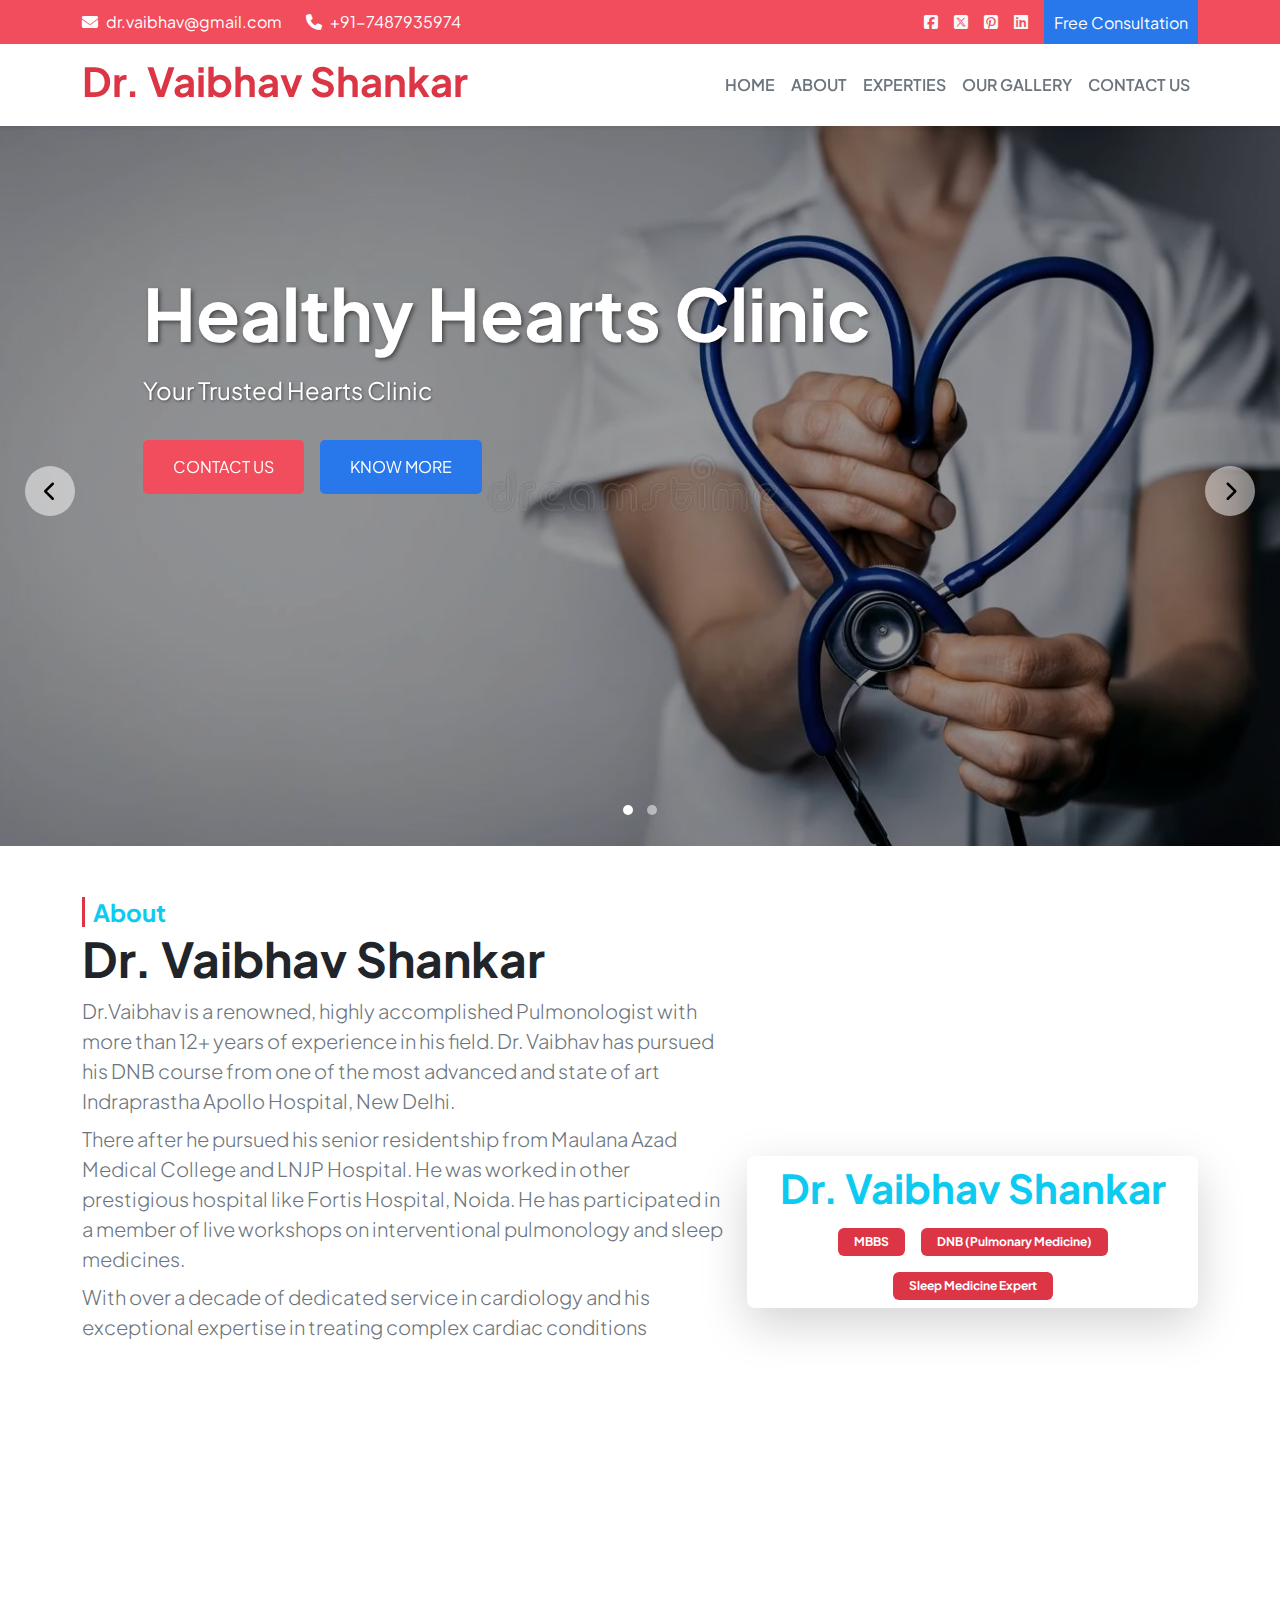
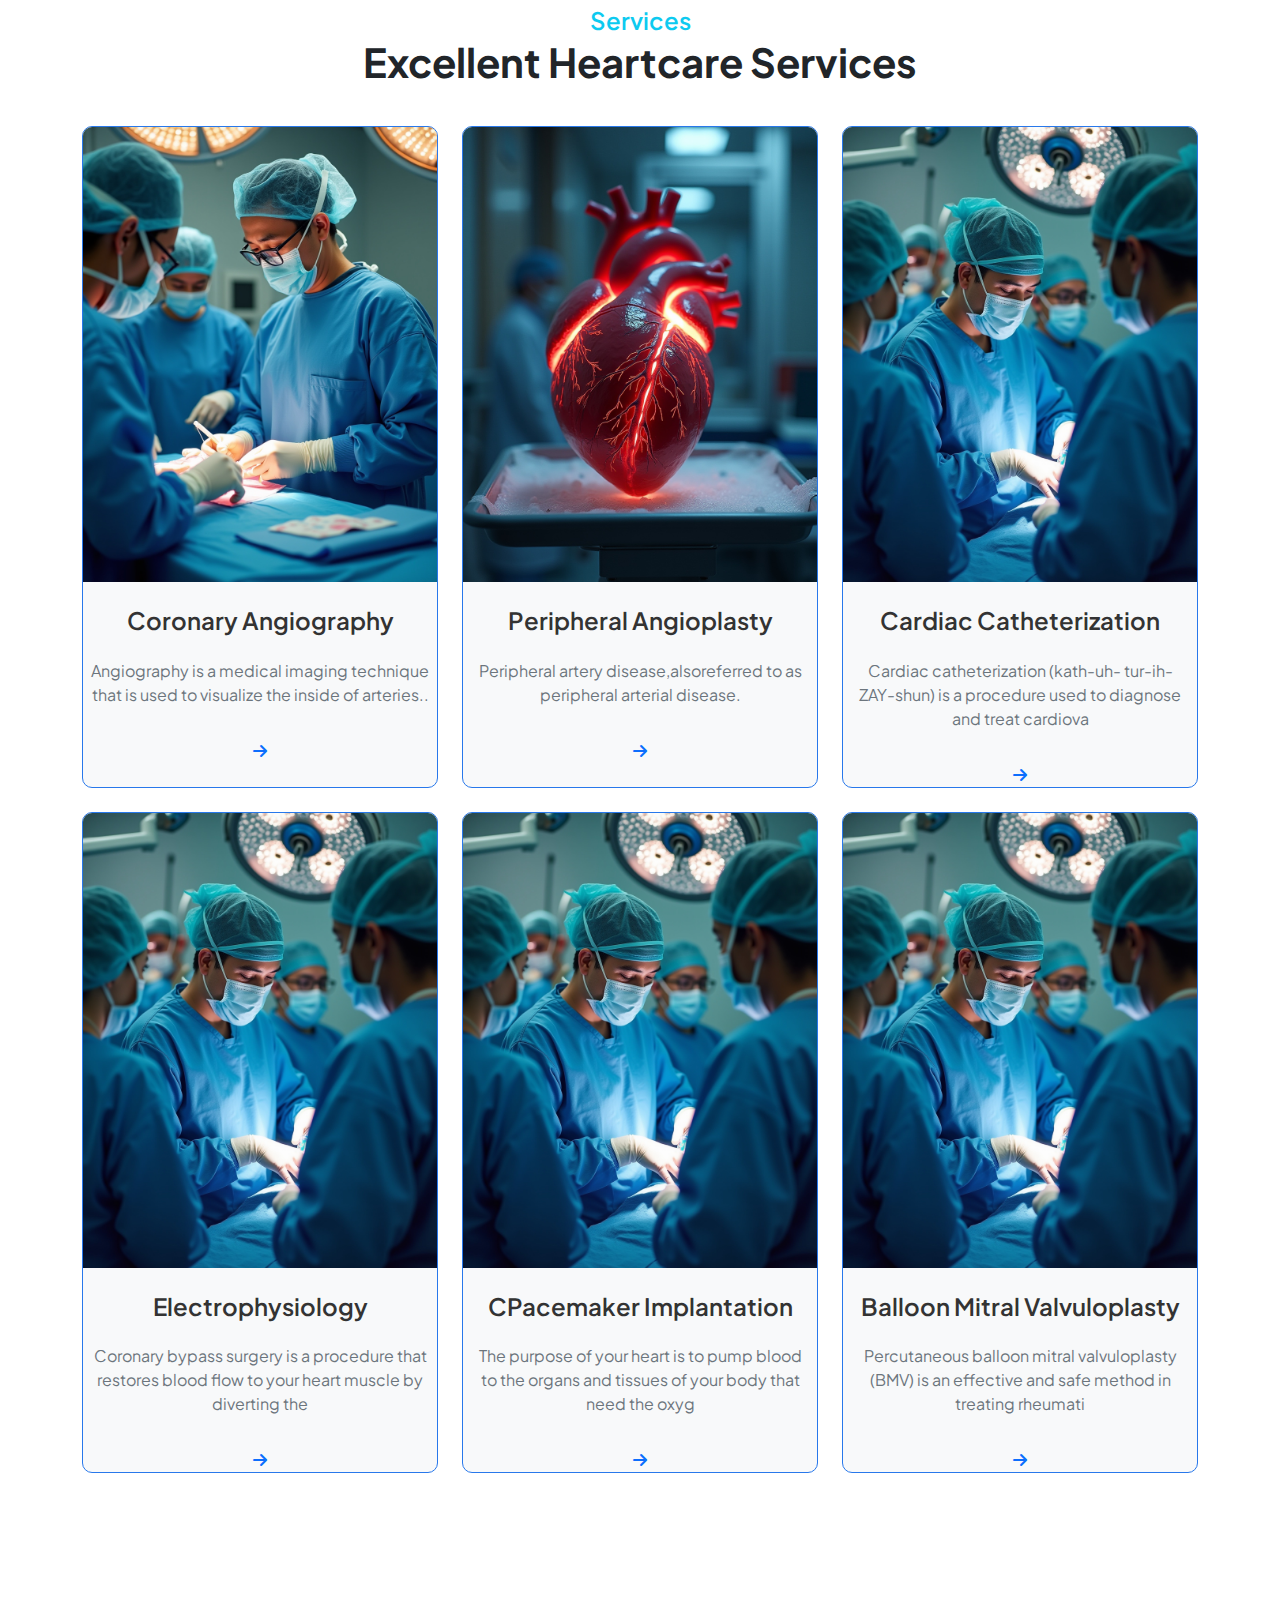
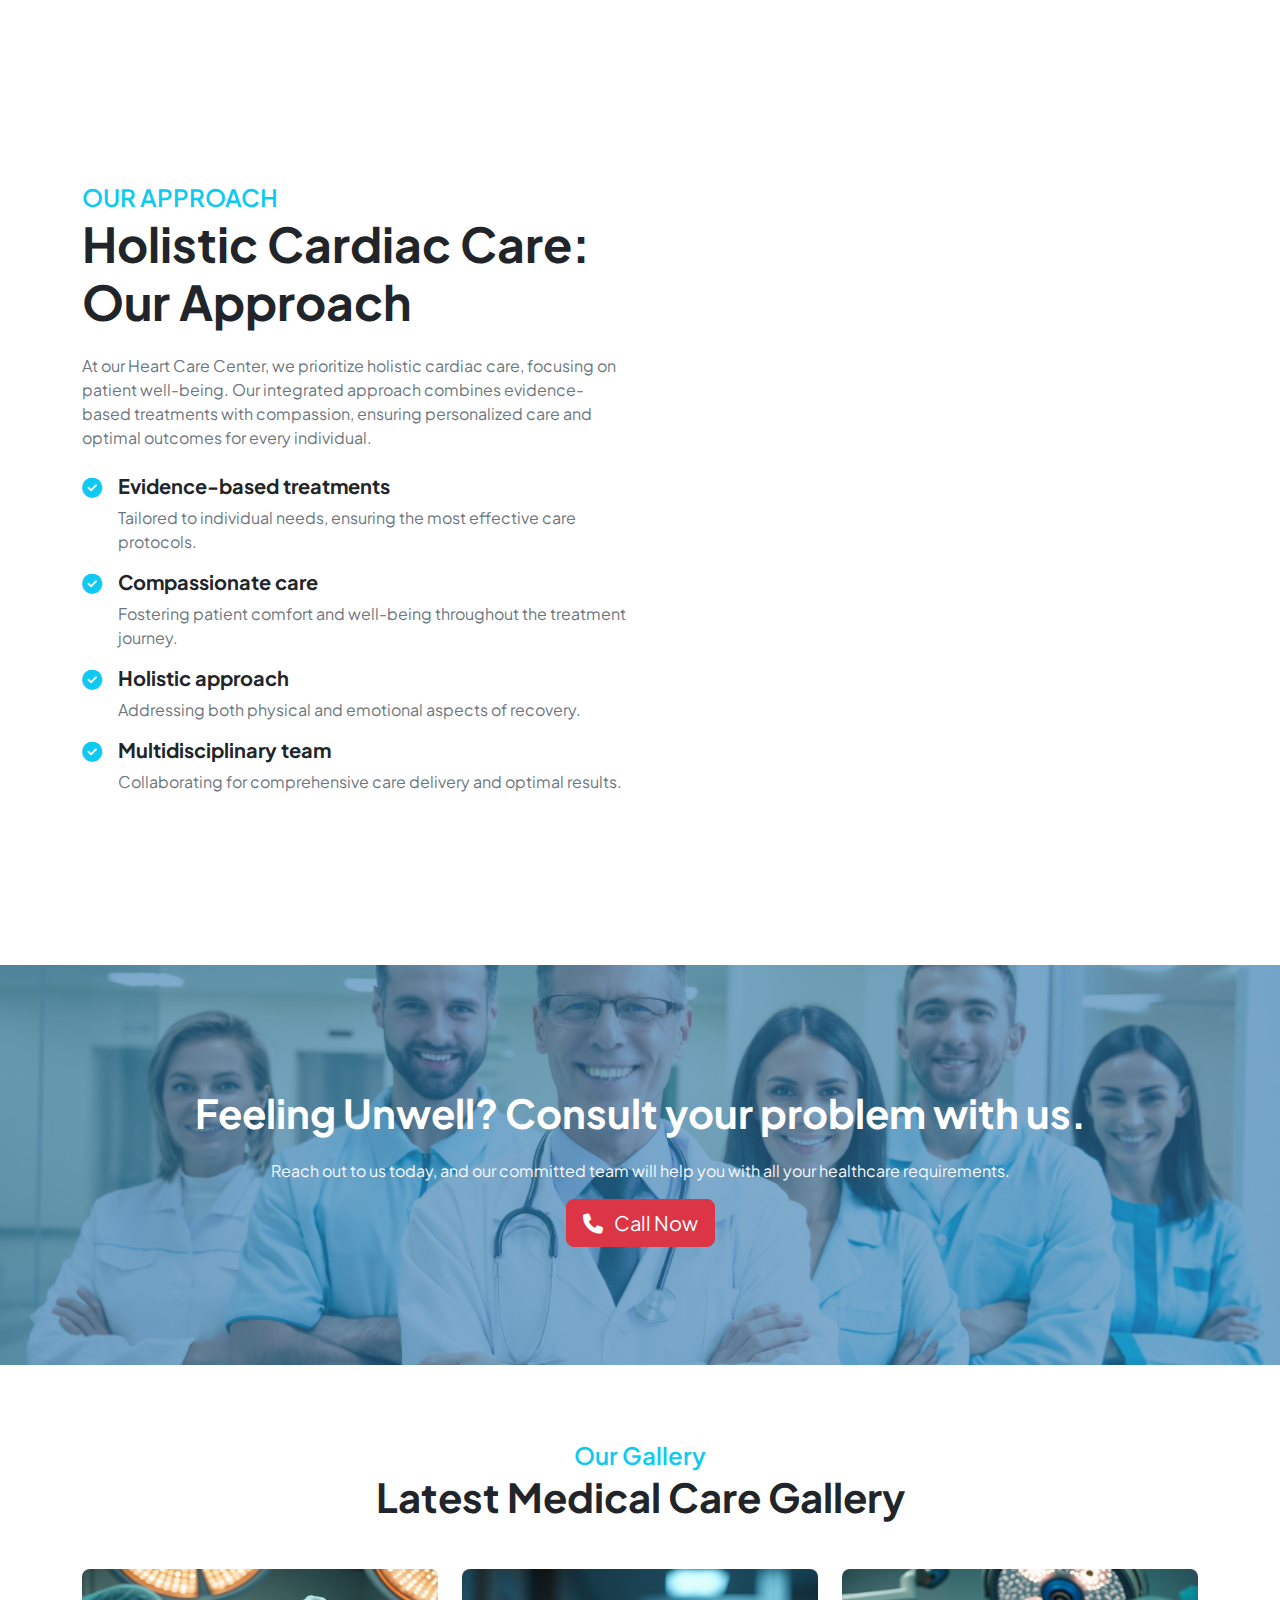
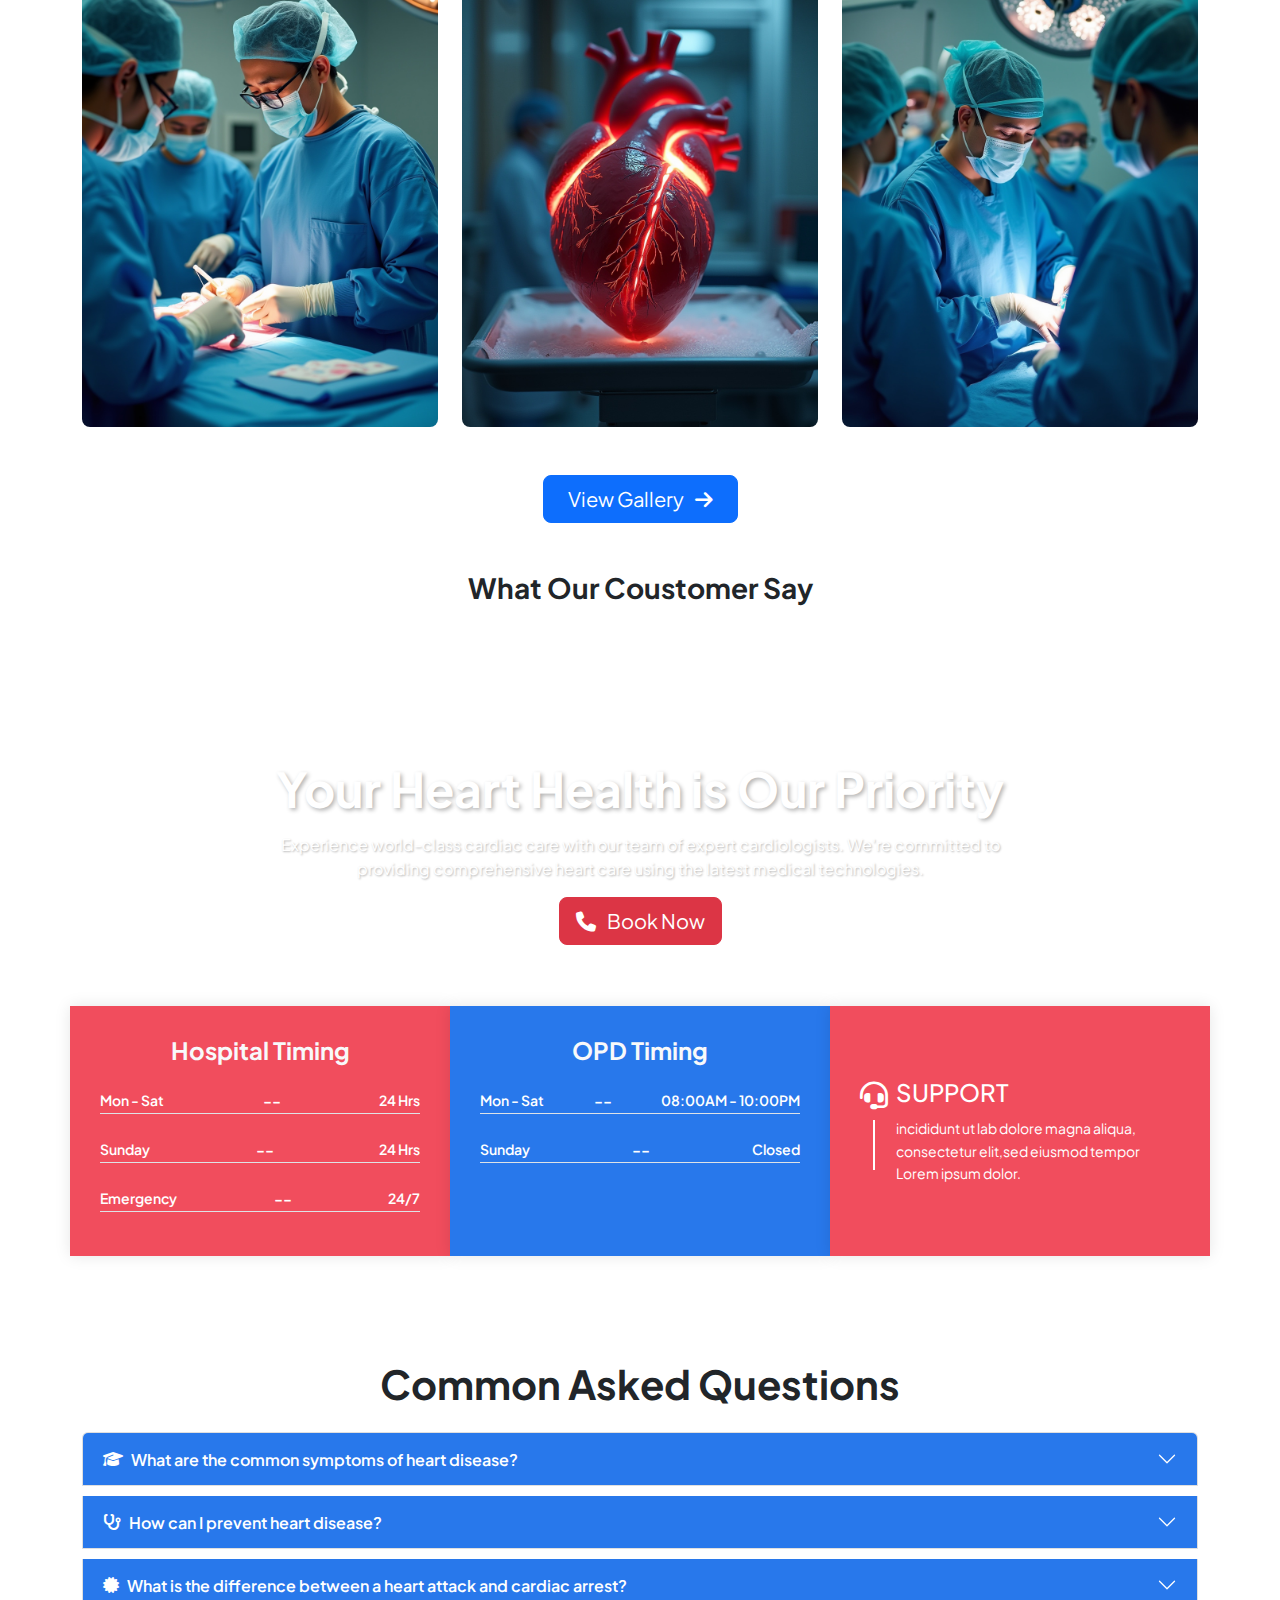
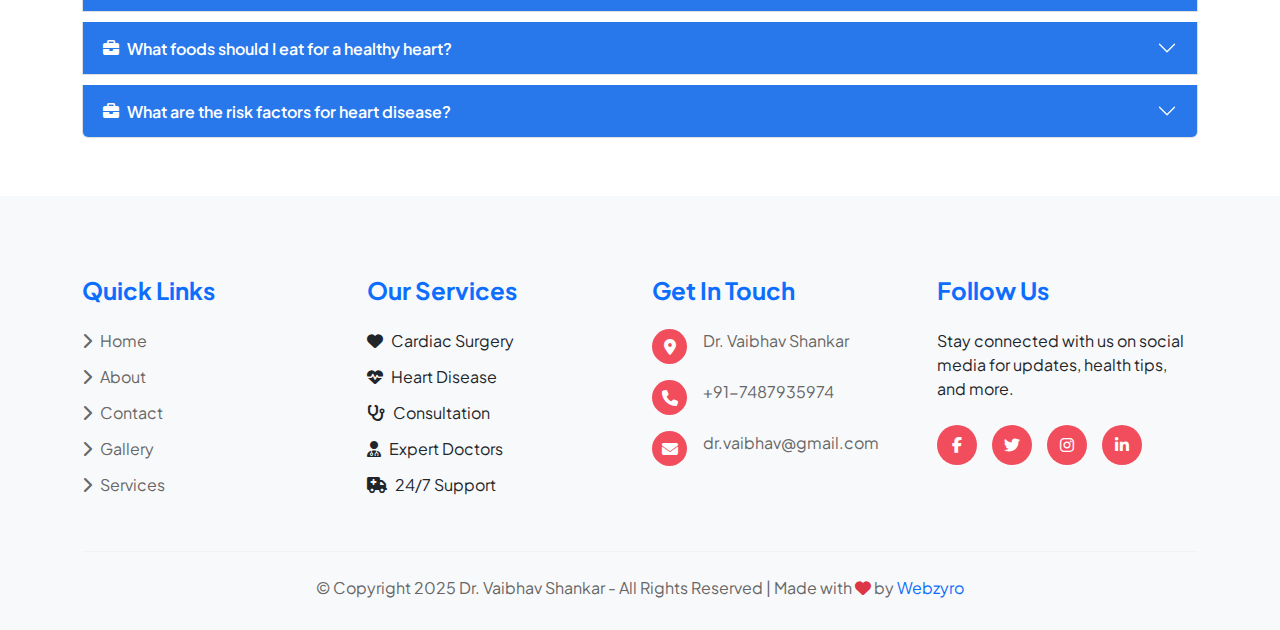
==== commit c14fab6d: "completed Home page" ====
--- a/index.html
+++ b/index.html
@@ -48,7 +48,7 @@
                 <a
                   href="mailto:aryavratcd@gmail.com"
                   class="text-white text-decoration-none"
-                  >aryavratcd@gmail.com</a
+                  >dr.vaibhav@gmail.com</a
                 >
               </div>
               <div class="d-flex align-items-center gap-2">
@@ -56,7 +56,7 @@
                 <a
                   href="tel:+91-7633940407"
                   class="text-white text-decoration-none"
-                  >+91-7633940407</a
+                  >+91-7487935974</a
                 >
               </div>
             </div>
@@ -83,7 +83,9 @@
       <div class="container d-flex align-items-center justify-content-between">
         <a class="navbar-brand" href="/">
           <!-- <img src="./Img/ca-logo.png" alt="Logo" /> -->
-          <h1 class="h1 fw-bold text-secondary">Dr.</h1>
+          <h1 class="h1 fw-bold text-secondary text-danger">
+            Dr. Vaibhav Shankar
+          </h1>
         </a>
         <button
           class="navbar-toggler"
@@ -138,20 +140,20 @@
     <!-- Main Content -->
     <main class="overflow-hidden">
       <!-- Hero Section -->
-      <section class="hero-carousel">
+      <section class="d-none d-md-block hero-carousel">
         <div class="owl-carousel owl-theme hero-slider">
           <div class="item">
             <img src="./image/hero-bg1.webp" alt="Home Slide 1" />
             <div class="carousel-content">
-              <h1>Healthy Hearts Clinic</h1>
+              <h1 class="display-2 fw-bold">Healthy Hearts Clinic</h1>
               <p>Your Trusted Hearts Clinic</p>
               <div
-                class="d-flex align-items-center justify-content-center gap-3"
+                class="d-flex align-items-center justify-content-start gap-3"
               >
                 <a href="/contact.html" class="carousel-btn1 text-uppercase"
                   >Contact Us</a
                 >
-                <a href="/contact.html" class="carousel-btn2 text-uppercase"
+                <a href="/about.html" class="carousel-btn2 text-uppercase"
                   >Know More</a
                 >
               </div>
@@ -160,15 +162,15 @@
           <div class="item">
             <img src="./image/hero-bg1.webp" alt="Home Slide 2" />
             <div class="carousel-content">
-              <h1>Professional Tax Services</h1>
-              <p>Expert Financial Solutions for Your Business</p>
+              <h1 class="display-2 fw-bold">Advanced Cardiac Care</h1>
+              <p>Specialized Cardiac Care for Your Heart Health</p>
               <div
-                class="d-flex align-items-center justify-content-center gap-3"
+                class="d-flex align-items-center justify-content-start gap-3"
               >
                 <a href="/contact.html" class="carousel-btn1 text-uppercase"
                   >Contact Us</a
                 >
-                <a href="/contact.html" class="carousel-btn2 text-uppercase"
+                <a href="/about.html" class="carousel-btn2 text-uppercase"
                   >Know More</a
                 >
               </div>
@@ -177,27 +179,59 @@
         </div>
       </section>
 
+      <!-- Hero Section on mobile device -->
+      <section class="d-md-none my-2 hero-phone">
+        <div class="container">
+          <div class="w-100 d-flex flex-column gap-3">
+            <div class="doctor-img rounded-3 overflow-hidden shadow-lg">
+              <img
+                src="./image/dr.vaibhav1.webp"
+                alt="doctor_img"
+                class="img-fluid"
+              />
+            </div>
+            <div
+              class="d-flex flex-column gap-2 bg-white shadow-lg rounded-3 p-2"
+            >
+              <h2 class="display-5 fw-bold text-info">Dr. Vaibhav Shankar</h2>
+              <h4>
+                Dr.Vaibhav is a renowned, highly accomplished Pulmonologist with
+                more than 12+ years of experience in his field.
+              </h4>
+              <p class="text-secondary">
+                Distinguished Pulmonologist with 12+ years of expertise in
+                advanced respiratory care and critical pulmonary treatments.
+              </p>
+            </div>
+          </div>
+        </div>
+      </section>
       <!-- About Section -->
-      <section class="my-4">
+      <section class="my-5">
         <div class="container">
-          <div class="row">
-            <div class="col-md-7">
-              <span class="fw-bold fs-4 text-info">About</span>
-              <h2 class="display-5 fw-bold">Dr. Ashish Agarwal</h2>
-              <p class="text-secondary my-2">
-                Dr. Ashish Agarwal, A notable name in Delhi's Cardiology scene.
-                He is the Director and Senior Consultant Cardiologist at AKASH
-                SUPER SPECIALITY HOSPITAL, Dwarka, New Delhi, India. He is
-                highly skilled to handle complex cardiac cases and their
-                management.
+          <div class="row g-4">
+            <div class="col-md-7 order-2 order-md-1">
+              <span
+                class="fw-bold fs-4 text-info border-start border-3 border-danger ps-2"
+                >About</span
+              >
+              <h2 class="display-5 fw-bold">Dr. Vaibhav Shankar</h2>
+              <p class="text-secondary my-2 lead">
+                Dr.Vaibhav is a renowned, highly accomplished Pulmonologist with
+                more than 12+ years of experience in his field. Dr. Vaibhav has
+                pursued his DNB course from one of the most advanced and state
+                of art Indraprastha Apollo Hospital, New Delhi.
               </p>
-              <p class="text-secondary">
-                He is well-known among his patients and their peers for his
-                outstanding care and empathetic approach.
+              <p class="text-secondary lead">
+                There after he pursued his senior residentship from Maulana Azad
+                Medical College and LNJP Hospital. He was worked in other
+                prestigious hospital like Fortis Hospital, Noida. He has
+                participated in a member of live workshops on interventional
+                pulmonology and sleep medicines.
               </p>
-              <p class="text-secondary my-2">
-                Owing to his expertise he is currently the Director and HOD of
-                the Cardiology department at Akash Hospital.
+              <p class="text-secondary my-2 lead">
+                With over a decade of dedicated service in cardiology and his
+                exceptional expertise in treating complex cardiac conditions
               </p>
               <div class="row g-4 my-3">
                 <div class="col-md-6">
@@ -206,7 +240,7 @@
                     class="about-card about-card1 d-flex flex-column align-items-center gap-3"
                   >
                     <i class="fa-solid fa-star display-3"></i>
-                    <p class="fw-bold fs-4">15 Years Experience</p>
+                    <p class="fw-bold fs-4">12 Years Experience</p>
                   </div>
                 </div>
                 <div class="col-md-6">
@@ -220,14 +254,29 @@
                 </div>
               </div>
             </div>
-            <div class="col-md-5">
+            <div class="col-md-5 order-1 order-md-2">
               <img
                 data-aos="fade-left"
-                src="/image/about2.png"
+                src="/image/dr.vaibhav2.jpg"
                 alt="doctor_img"
-                class="img-fluid"
-                style="height: 500px"
+                class="img-fluid rounded-3"
               />
+              <div
+                class="d-flex flex-column gap-3 align-items-center bg-white p-2 rounded-3 shadow-lg mt-2"
+              >
+                <h2 class="display-6 fw-bold text-info">Dr. Vaibhav Shankar</h2>
+                <ul
+                  class="d-flex align-items-center flex-wrap justify-content-center gap-3"
+                >
+                  <li class="badge text-white bg-danger py-2 px-3">MBBS</li>
+                  <li class="badge text-white bg-danger py-2 px-3">
+                    DNB (Pulmonary Medicine)
+                  </li>
+                  <li class="badge text-white bg-danger py-2 px-3">
+                    Sleep Medicine Expert
+                  </li>
+                </ul>
+              </div>
             </div>
           </div>
         </div>
@@ -236,21 +285,21 @@
       <!-- Services Section -->
       <section class="my-4">
         <div class="container">
-          <p class="fs-6 text-info fw-semibold text-center">Services</p>
+          <p class="fs-4 text-info fw-semibold text-center">Services</p>
           <h2 class="fs-1 fw-bold text-center">Excellent Heartcare Services</h2>
 
-          <div class="row gx-5 gy-4 my-3">
+          <div class="row g-4 my-3">
             <div class="col-md-4">
-              <div class="service-card bg-light p-4 text-center h-100">
+              <div class="service-card bg-light text-center h-100">
                 <div class="service-img-wrapper mb-4">
                   <img
                     src="./image/approach-1.jpeg"
                     alt="Coronary Angiography"
-                    class="img-fluid rounded-circle"
+                    class="img-fluid"
                   />
                 </div>
-                <h3 class="fs-4 mb-3">Coronary Angiography</h3>
-                <p class="text-secondary mb-4">
+                <h3 class="fs-4 mb-3 fw-semibold">Coronary Angiography</h3>
+                <p class="text-secondary mb-4 p-2">
                   Angiography is a medical imaging technique that is used to
                   visualize the inside of arteries..
                 </p>
@@ -261,16 +310,16 @@
             </div>
 
             <div class="col-md-4">
-              <div class="service-card bg-light p-4 text-center h-100">
+              <div class="service-card bg-light text-center h-100">
                 <div class="service-img-wrapper mb-4">
                   <img
                     src="./image/approach-2.jpeg"
                     alt="Peripheral Angioplasty"
-                    class="img-fluid rounded-circle"
+                    class="img-fluid"
                   />
                 </div>
-                <h3 class="fs-4 mb-3">Peripheral Angioplasty</h3>
-                <p class="text-secondary mb-4">
+                <h3 class="fs-4 mb-3 fw-semibold">Peripheral Angioplasty</h3>
+                <p class="text-secondary mb-4 p-2">
                   Peripheral artery disease,alsoreferred to as peripheral
                   arterial disease.
                 </p>
@@ -280,16 +329,16 @@
               </div>
             </div>
             <div class="col-md-4">
-              <div class="service-card bg-light p-4 text-center h-100">
+              <div class="service-card bg-light text-center h-100">
                 <div class="service-img-wrapper mb-4">
                   <img
                     src="./image/approach-3.jpeg"
                     alt="Peripheral Angioplasty"
-                    class="img-fluid rounded-circle"
+                    class="img-fluid"
                   />
                 </div>
-                <h3 class="fs-4 mb-3">Cardiac Catheterization</h3>
-                <p class="text-secondary mb-4">
+                <h3 class="fs-4 mb-3 fw-semibold">Cardiac Catheterization</h3>
+                <p class="text-secondary mb-4 p-2">
                   Cardiac catheterization (kath-uh- tur-ih-ZAY-shun) is a
                   procedure used to diagnose and treat cardiova
                 </p>
@@ -300,16 +349,16 @@
             </div>
             <!-- Continue with other service cards following the same pattern -->
             <div class="col-md-4">
-              <div class="service-card bg-light p-4 text-center h-100">
+              <div class="service-card bg-light text-center h-100">
                 <div class="service-img-wrapper mb-4">
                   <img
                     src="./image/approach-3.jpeg"
                     alt="Peripheral Angioplasty"
-                    class="img-fluid rounded-circle"
+                    class="img-fluid"
                   />
                 </div>
-                <h3 class="fs-4 mb-3">Electrophysiology</h3>
-                <p class="text-secondary mb-4">
+                <h3 class="fs-4 mb-3 fw-semibold">Electrophysiology</h3>
+                <p class="text-secondary mb-4 p-2">
                   Coronary bypass surgery is a procedure that restores blood
                   flow to your heart muscle by diverting the
                 </p>
@@ -319,16 +368,16 @@
               </div>
             </div>
             <div class="col-md-4">
-              <div class="service-card bg-light p-4 text-center h-100">
+              <div class="service-card bg-light text-center h-100">
                 <div class="service-img-wrapper mb-4">
                   <img
                     src="./image/approach-3.jpeg"
                     alt="Peripheral Angioplasty"
-                    class="img-fluid rounded-circle"
+                    class="img-fluid"
                   />
                 </div>
-                <h3 class="fs-4 mb-3">CPacemaker Implantation</h3>
-                <p class="text-secondary mb-4">
+                <h3 class="fs-4 mb-3 fw-semibold">CPacemaker Implantation</h3>
+                <p class="text-secondary mb-4 p-2">
                   The purpose of your heart is to pump blood to the organs and
                   tissues of your body that need the oxyg
                 </p>
@@ -338,16 +387,18 @@
               </div>
             </div>
             <div class="col-md-4">
-              <div class="service-card bg-light p-4 text-center h-100">
+              <div class="service-card bg-light text-center h-100">
                 <div class="service-img-wrapper mb-4">
                   <img
                     src="./image/approach-3.jpeg"
                     alt="Peripheral Angioplasty"
-                    class="img-fluid rounded-circle"
+                    class="img-fluid"
                   />
                 </div>
-                <h3 class="fs-4 mb-3">Balloon Mitral Valvuloplasty</h3>
-                <p class="text-secondary mb-4">
+                <h3 class="fs-4 mb-3 fw-semibold">
+                  Balloon Mitral Valvuloplasty
+                </h3>
+                <p class="text-secondary mb-4 p-2">
                   Percutaneous balloon mitral valvuloplasty (BMV) is an
                   effective and safe method in treating rheumati
                 </p>
@@ -385,10 +436,10 @@
       </section>
 
       <!-- Our Approach Section -->
-      <section class="pt-5 my-5">
+      <section class="my-5">
         <div class="container">
-          <span class="text-info fw-semibold">OUR APPROACH</span>
-          <div class="row align-items-center">
+          <span class="text-info fs-4 fw-semibold">OUR APPROACH</span>
+          <div class="row">
             <div class="col-lg-6">
               <h2 class="display-5 fw-bold mb-4">
                 Holistic Cardiac Care: Our Approach
@@ -486,7 +537,7 @@
       <!-- Gallery Section -->
       <section class="py-5">
         <div class="container">
-          <p class="fs-6 text-info fw-semibold text-center">Our Gallery</p>
+          <p class="fs-4 text-info fw-semibold text-center">Our Gallery</p>
           <h2 class="fs-1 fw-bold text-center mb-5">
             Latest Medical Care Gallery
           </h2>
@@ -641,6 +692,188 @@
         </div>
       </section>
 
+      <!-- Accordians Section -->
+      <!-- Achievements Section -->
+      <section class="py-5">
+        <div class="container">
+          <h2 class="display-6 fw-bold mb-4 text-center">
+            Common Asked Questions
+          </h2>
+
+          <div class="accordion" id="achievementsAccordion">
+            <!-- Medical Qualification -->
+            <div class="accordion-item">
+              <h2 class="accordion-header">
+                <button
+                  class="accordion-button collapsed"
+                  type="button"
+                  data-bs-toggle="collapse"
+                  data-bs-target="#qualificationCollapse"
+                >
+                  <i class="fas fa-graduation-cap me-2"></i> What are the common
+                  symptoms of heart disease?
+                </button>
+              </h2>
+              <div
+                id="qualificationCollapse"
+                class="accordion-collapse collapse"
+                data-bs-parent="#achievementsAccordion"
+              >
+                <div class="accordion-body">
+                  <ul class="list-unstyled">
+                    <li class="mb-3">Chest pain or discomfort (angina)</li>
+                    <li class="mb-3">Shortness of breath</li>
+                    <li class="mb-3">Irregular heartbeat or palpitations</li>
+                    <li class="mb-3">Fatigue and dizziness</li>
+                    <li class="mb-3">Swelling in legs, ankles, or feet</li>
+                  </ul>
+                </div>
+              </div>
+            </div>
+
+            <!-- Specialisation -->
+            <div class="accordion-item">
+              <h2 class="accordion-header">
+                <button
+                  class="accordion-button collapsed"
+                  type="button"
+                  data-bs-toggle="collapse"
+                  data-bs-target="#specialisationCollapse"
+                >
+                  <i class="fas fa-stethoscope me-2"></i> How can I prevent
+                  heart disease?
+                </button>
+              </h2>
+              <div
+                id="specialisationCollapse"
+                class="accordion-collapse collapse"
+                data-bs-parent="#achievementsAccordion"
+              >
+                <div class="accordion-body">
+                  <ul class="list-unstyled">
+                    <li class="mb-3">
+                      Maintain a healthy diet (low in saturated fats,
+                      cholesterol, and sodium)
+                    </li>
+                    <li class="mb-3">
+                      Exercise regularly (at least 30 minutes a day)
+                    </li>
+                    <li class="mb-3">
+                      Avoid smoking and limit alcohol consumption
+                    </li>
+                    <li class="mb-3">
+                      Manage stress through relaxation techniques
+                    </li>
+                    <li class="mb-3">
+                      Keep blood pressure, cholesterol, and diabetes under
+                      control
+                    </li>
+                  </ul>
+                </div>
+              </div>
+            </div>
+
+            <!-- Professional Membership -->
+            <div class="accordion-item">
+              <h2 class="accordion-header">
+                <button
+                  class="accordion-button collapsed"
+                  type="button"
+                  data-bs-toggle="collapse"
+                  data-bs-target="#membershipCollapse"
+                >
+                  <i class="fas fa-certificate me-2"></i> What is the difference
+                  between a heart attack and cardiac arrest?
+                </button>
+              </h2>
+              <div
+                id="membershipCollapse"
+                class="accordion-collapse collapse"
+                data-bs-parent="#achievementsAccordion"
+              >
+                <div class="accordion-body">
+                  <ul class="list-unstyled">
+                    <li class="mb-3">
+                      Heart attack: Occurs when blood flow to the heart is
+                      blocked, causing damage to heart muscles.
+                    </li>
+                    <li class="mb-3">
+                      Cardiac arrest: A sudden loss of heart function due to
+                      electrical disturbances, leading to collapse and loss of
+                      consciousness.
+                    </li>
+                  </ul>
+                </div>
+              </div>
+            </div>
+
+            <!-- Fellowship and Work Experience -->
+            <div class="accordion-item">
+              <h2 class="accordion-header">
+                <button
+                  class="accordion-button collapsed"
+                  type="button"
+                  data-bs-toggle="collapse"
+                  data-bs-target="#experienceCollapse"
+                >
+                  <i class="fas fa-briefcase me-2"></i> What foods should I eat
+                  for a healthy heart?
+                </button>
+              </h2>
+              <div
+                id="experienceCollapse"
+                class="accordion-collapse collapse"
+                data-bs-parent="#achievementsAccordion"
+              >
+                <div class="accordion-body">
+                  <ul class="list-unstyled">
+                    <li class="mb-3">Leafy greens (spinach, kale)</li>
+                    <li class="mb-3">Whole grains (brown rice, oats)</li>
+                    <li class="mb-3">Fatty fish (salmon, mackerel)</li>
+                    <li class="mb-3">
+                      Nuts and seeds (almonds, walnuts, flaxseeds)
+                    </li>
+                    <li class="mb-3">Fruits (berries, apples, oranges)</li>
+                  </ul>
+                </div>
+              </div>
+            </div>
+
+            <div class="accordion-item">
+              <h2 class="accordion-header">
+                <button
+                  class="accordion-button collapsed"
+                  type="button"
+                  data-bs-toggle="collapse"
+                  data-bs-target="#riskCollapse"
+                >
+                  <i class="fas fa-briefcase me-2"></i> What are the risk
+                  factors for heart disease?
+                </button>
+              </h2>
+              <div
+                id="riskCollapse"
+                class="accordion-collapse collapse"
+                data-bs-parent="#achievementsAccordion"
+              >
+                <div class="accordion-body">
+                  <ul class="list-unstyled">
+                    <li class="mb-3">High blood pressure (hypertension)</li>
+                    <li class="mb-3">High cholesterol levels</li>
+                    <li class="mb-3">
+                      Smoking and excessive alcohol consumption
+                    </li>
+                    <li class="mb-3">Obesity and lack of physical activity</li>
+                    <li class="mb-3">Family history of heart disease</li>
+                    <li class="mb-3">Stress and poor sleep patterns</li>
+                  </ul>
+                </div>
+              </div>
+            </div>
+          </div>
+        </div>
+      </section>
+
       <!-- YouTube Shorts Section -->
       <!-- <section class="py-5">
         <div class="container">
@@ -768,7 +1001,7 @@
 
       <!-- Footer -->
       <footer class="footer-section">
-        <div class="container">
+        <div class="container text-center text-lg-start">
           <div class="row gy-4">
             <div class="col-lg-3">
               <div class="footer-widget">
@@ -818,27 +1051,33 @@
               <div class="footer-widget">
                 <h2 class="h4 mb-4 text-primary fw-bold">Get In Touch</h2>
                 <div class="contact-info">
-                  <div class="d-flex align-items-start gap-3 mb-3">
+                  <div
+                    class="d-flex align-items-start justify-content-center justify-content-lg-start gap-3 mb-3"
+                  >
                     <div class="contact-icon">
                       <i class="fas fa-location-dot"></i>
                     </div>
                     <p class="mb-0">Dr. Vaibhav Shankar</p>
                   </div>
-                  <div class="d-flex align-items-start gap-3 mb-3">
+                  <div
+                    class="d-flex align-items-start justify-content-center justify-content-lg-start gap-3 mb-3"
+                  >
                     <div class="contact-icon">
                       <i class="fas fa-phone"></i>
                     </div>
                     <p class="mb-0">
-                      <a href="tel:+91-7633940407">+91-7633940407</a>
+                      <a href="tel:+91-7487935974">+91-7487935974</a>
                     </p>
                   </div>
-                  <div class="d-flex align-items-start gap-3">
+                  <div
+                    class="d-flex align-items-start justify-content-center justify-content-lg-start gap-3"
+                  >
                     <div class="contact-icon">
                       <i class="fas fa-envelope"></i>
                     </div>
                     <p class="mb-0">
                       <a href="mailto:aryavratcd@gmail.com"
-                        >aryavratcd@gmail.com</a
+                        >dr.vaibhav@gmail.com</a
                       >
                     </p>
                   </div>
@@ -852,7 +1091,9 @@
                   Stay connected with us on social media for updates, health
                   tips, and more.
                 </p>
-                <div class="social-links">
+                <div
+                  class="social-links justify-content-center justify-content-lg-start"
+                >
                   <a href="#" class="social-icon"
                     ><i class="fab fa-facebook-f"></i
                   ></a>
--- a/style.css
+++ b/style.css
@@ -157,10 +157,10 @@
 
 .carousel-content {
   position: absolute;
-  top: 50%;
-  left: 50%;
-  transform: translate(-50%, -50%);
-  text-align: center;
+  top: 20%;
+  left: 10%;
+  /* transform: translate(-50%, -50%); */
+  text-align: start;
   color: white;
   z-index: 2;
   width: 100%;
@@ -168,7 +168,7 @@
 }
 
 .carousel-content h1 {
-  font-size: 3.5rem;
+  /* font-size: 3.5rem; */
   margin-bottom: 1rem;
   text-shadow: 2px 2px 4px rgba(0, 0, 0, 0.5);
 }
@@ -250,13 +250,7 @@
 }
 
 .service-img-wrapper {
-  width: 120px;
-  height: 120px;
-  margin: 0 auto;
   overflow: hidden;
-  border: 2px solid var(--primary-bg);
-  border-radius: 50%;
-  padding: 5px;
 }
 
 .service-img-wrapper img {
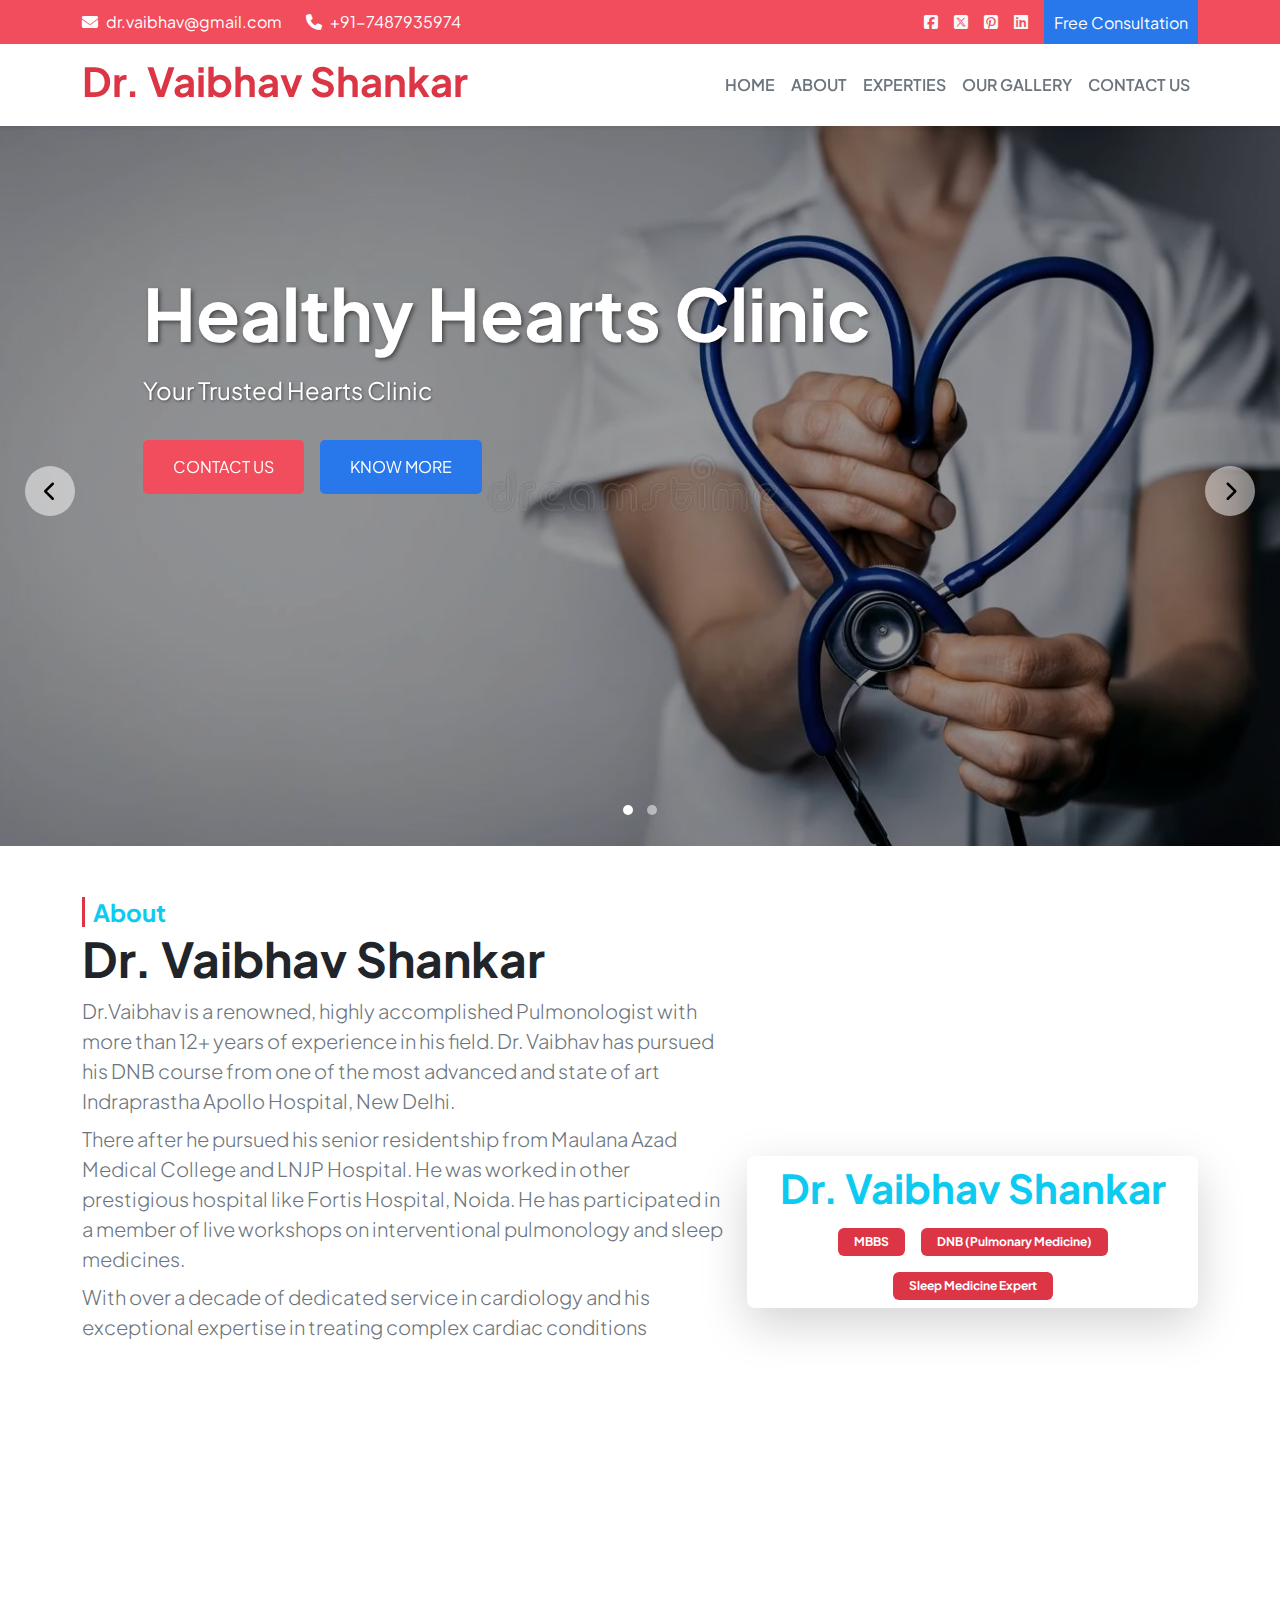
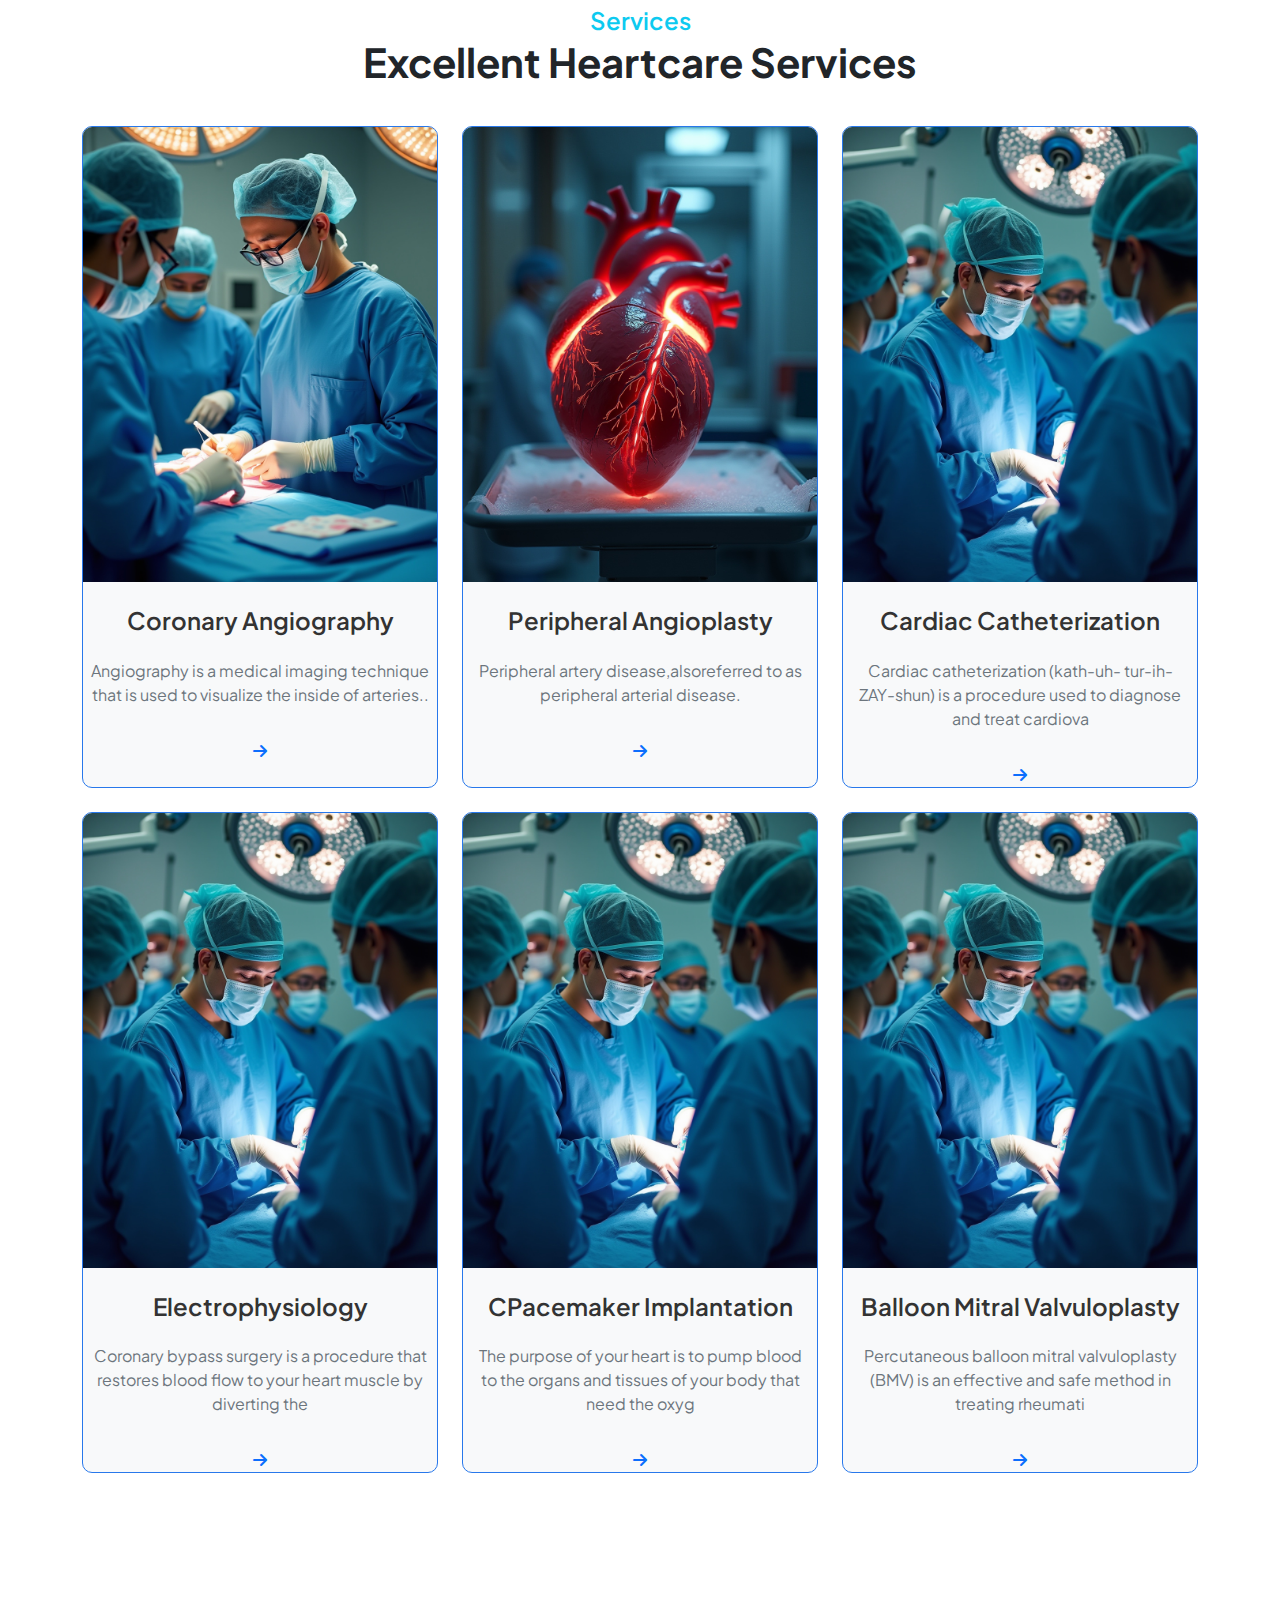
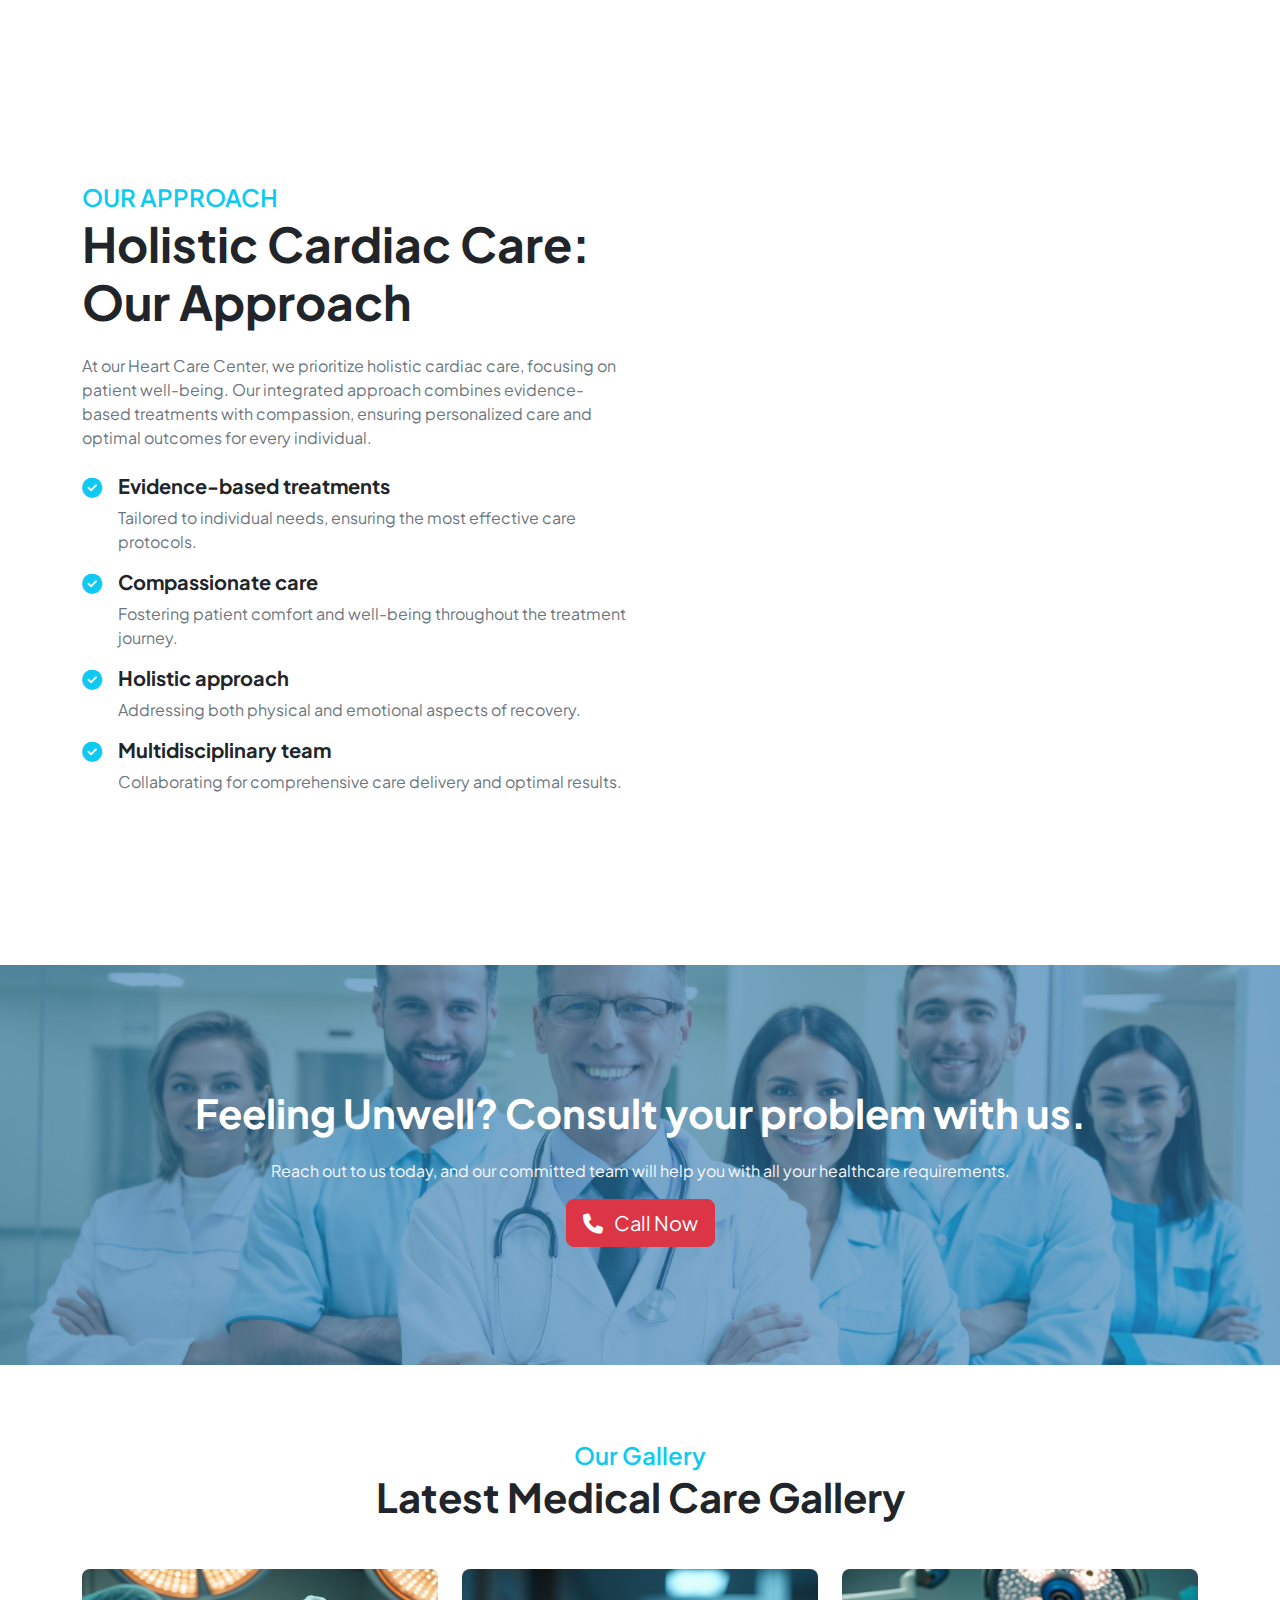
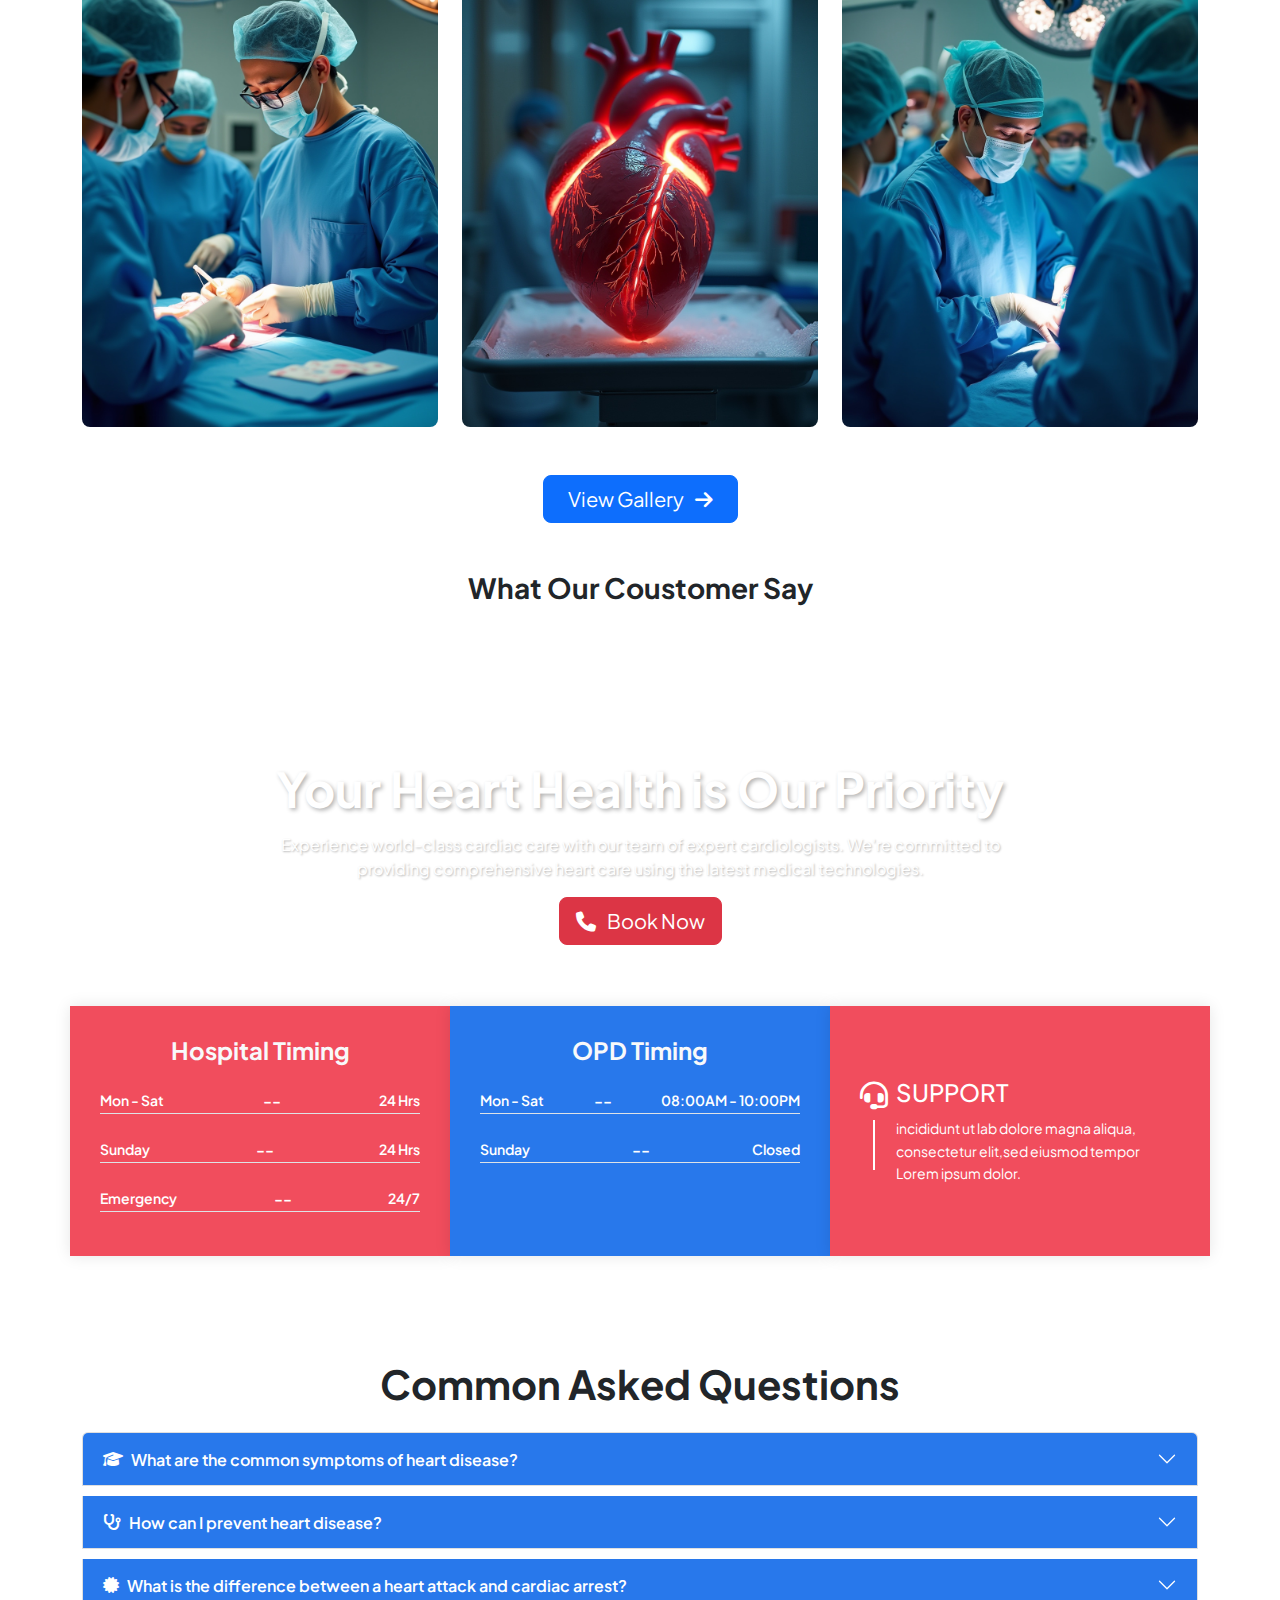
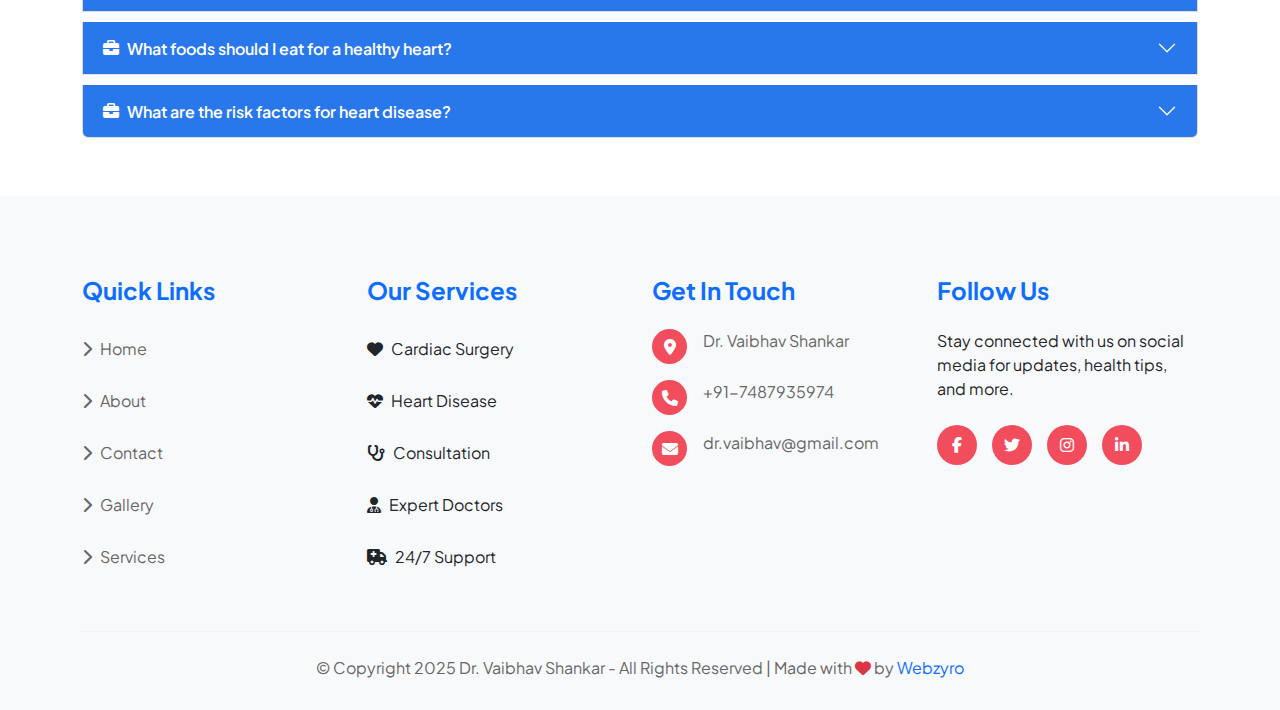
==== commit 2dfb01c1: "Modified about page" ====
--- a/index.html
+++ b/index.html
@@ -54,7 +54,7 @@
               <div class="d-flex align-items-center gap-2">
                 <i class="fas fa-phone text-white"></i>
                 <a
-                  href="tel:+91-7633940407"
+                  href="tel:+91-7487935974"
                   class="text-white text-decoration-none"
                   >+91-7487935974</a
                 >
--- a/style.css
+++ b/style.css
@@ -447,8 +447,69 @@
 .banner-section p {
   text-shadow: 1px 1px 2px rgba(0, 0, 0, 0.3);
 }
-
-/* Feature Card Section */
+/* Experience Section Styling */
+.experience-section {
+  position: relative;
+  overflow: hidden;
+}
+
+.section-header .subtitle {
+  letter-spacing: 2px;
+  font-size: 1rem;
+}
+
+.header-line {
+  display: block;
+  width: 80px;
+  height: 3px;
+  background: var(--primary-bg);
+  margin: 20px auto 0;
+}
+
+.experience-card {
+  transition: all 0.3s ease;
+  border: 1px solid rgba(0, 0, 0, 0.1);
+}
+
+.experience-card:hover {
+  transform: translateY(-5px);
+  box-shadow: 0 10px 20px rgba(0, 0, 0, 0.1) !important;
+}
+
+.card-icon {
+  width: 80px;
+  height: 80px;
+  background: rgba(var(--primary-bg-rgb), 0.1);
+  border-radius: 50%;
+  display: flex;
+  align-items: center;
+  justify-content: center;
+}
+
+.expertise-stats .stat-item {
+  background: #fff;
+  transition: all 0.3s ease;
+}
+
+.expertise-stats .stat-item:hover {
+  background: var(--primary-bg);
+  color: white;
+}
+
+.expertise-stats .stat-item:hover h4 {
+  color: white !important;
+}
+
+.list-unstyled li {
+  padding: 8px 0;
+  transition: all 0.3s ease;
+}
+
+.list-unstyled li:hover {
+  padding-left: 10px;
+  color: var(--primary-bg);
+}
+
 .card-section {
   margin-top: -150px;
 }
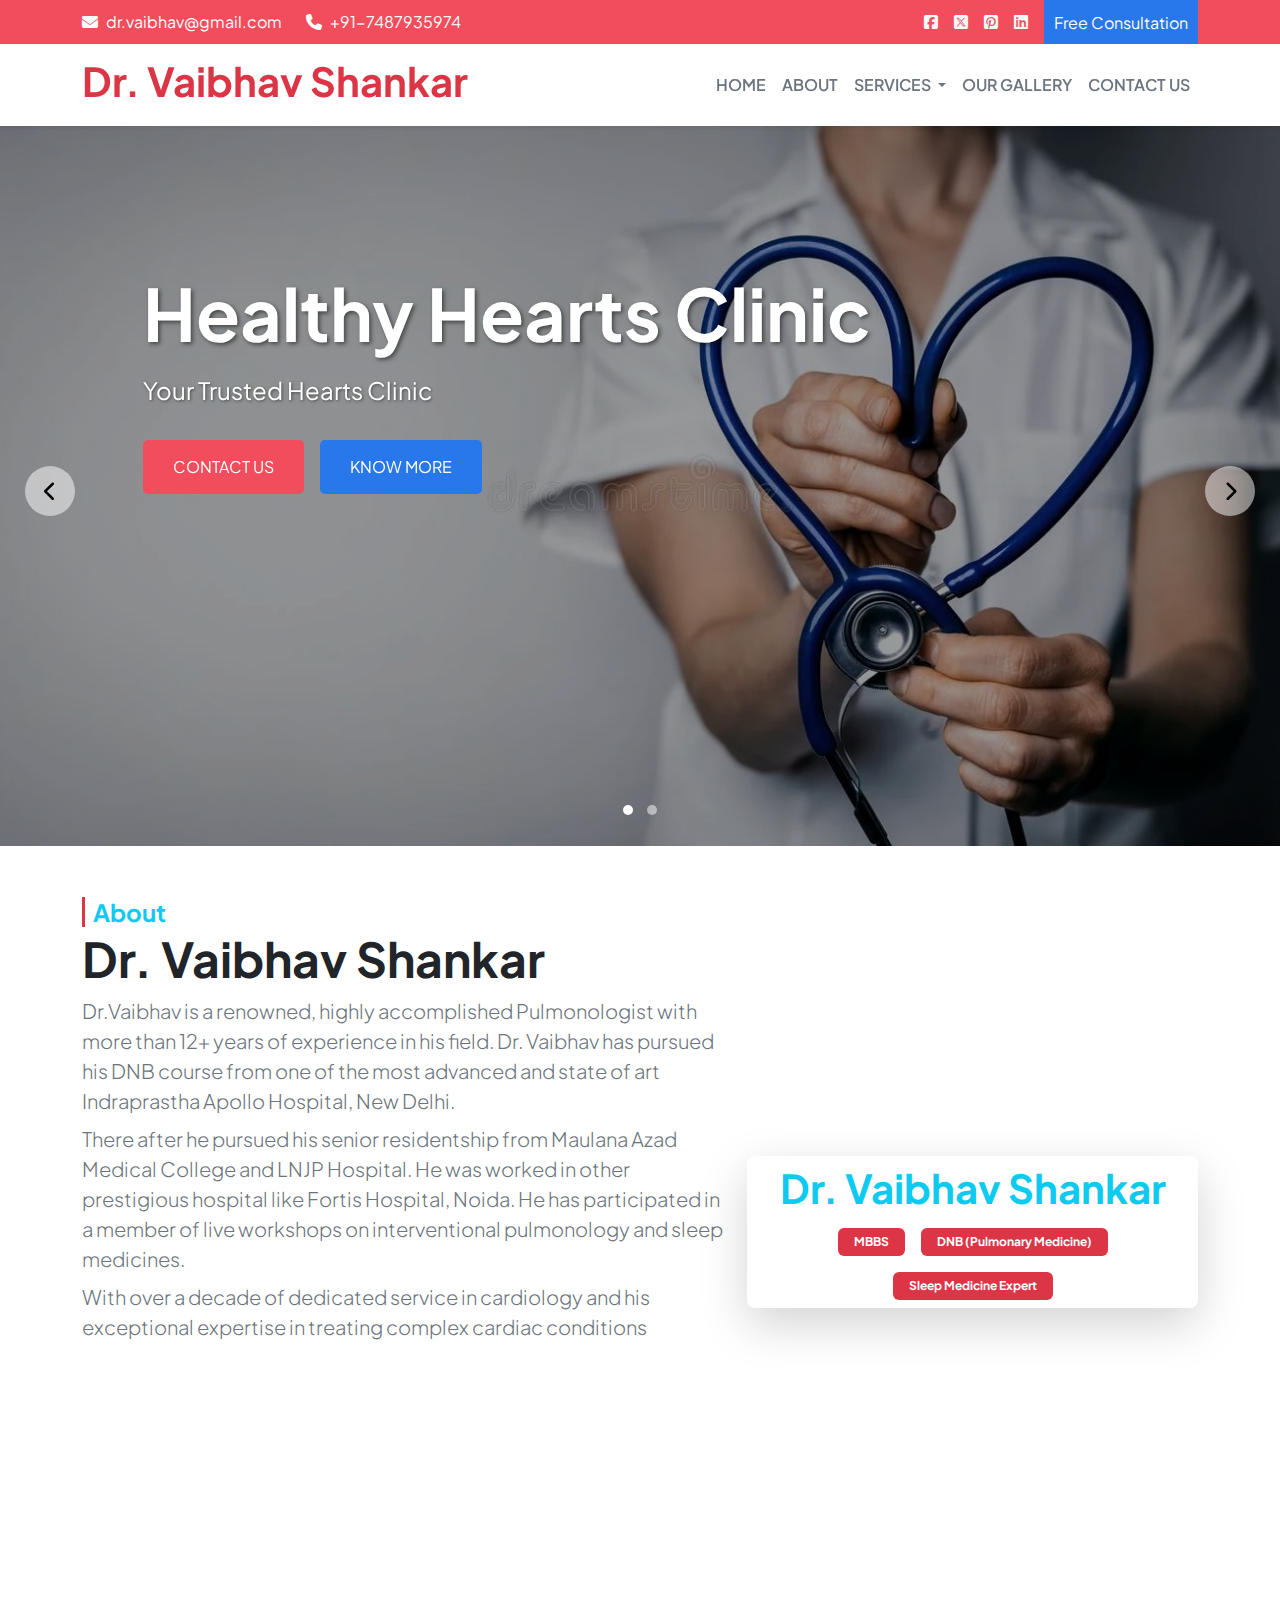
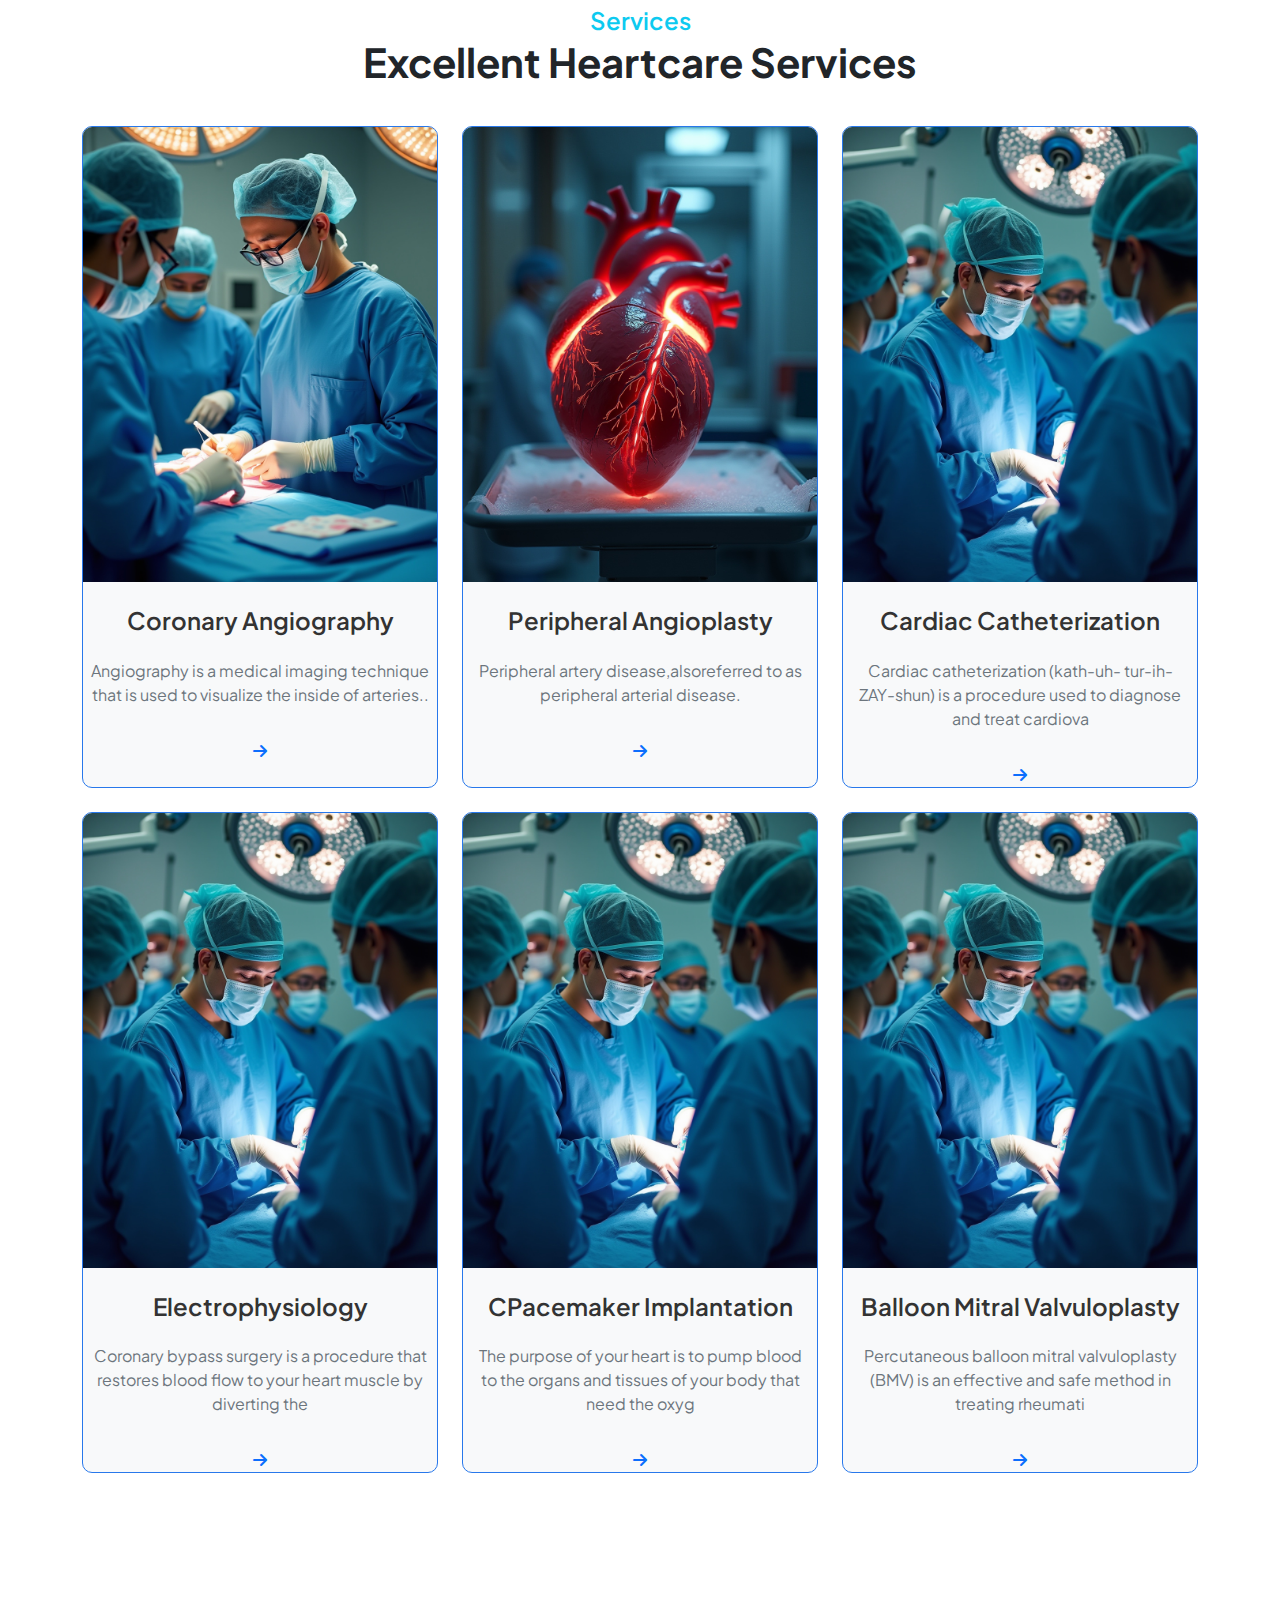
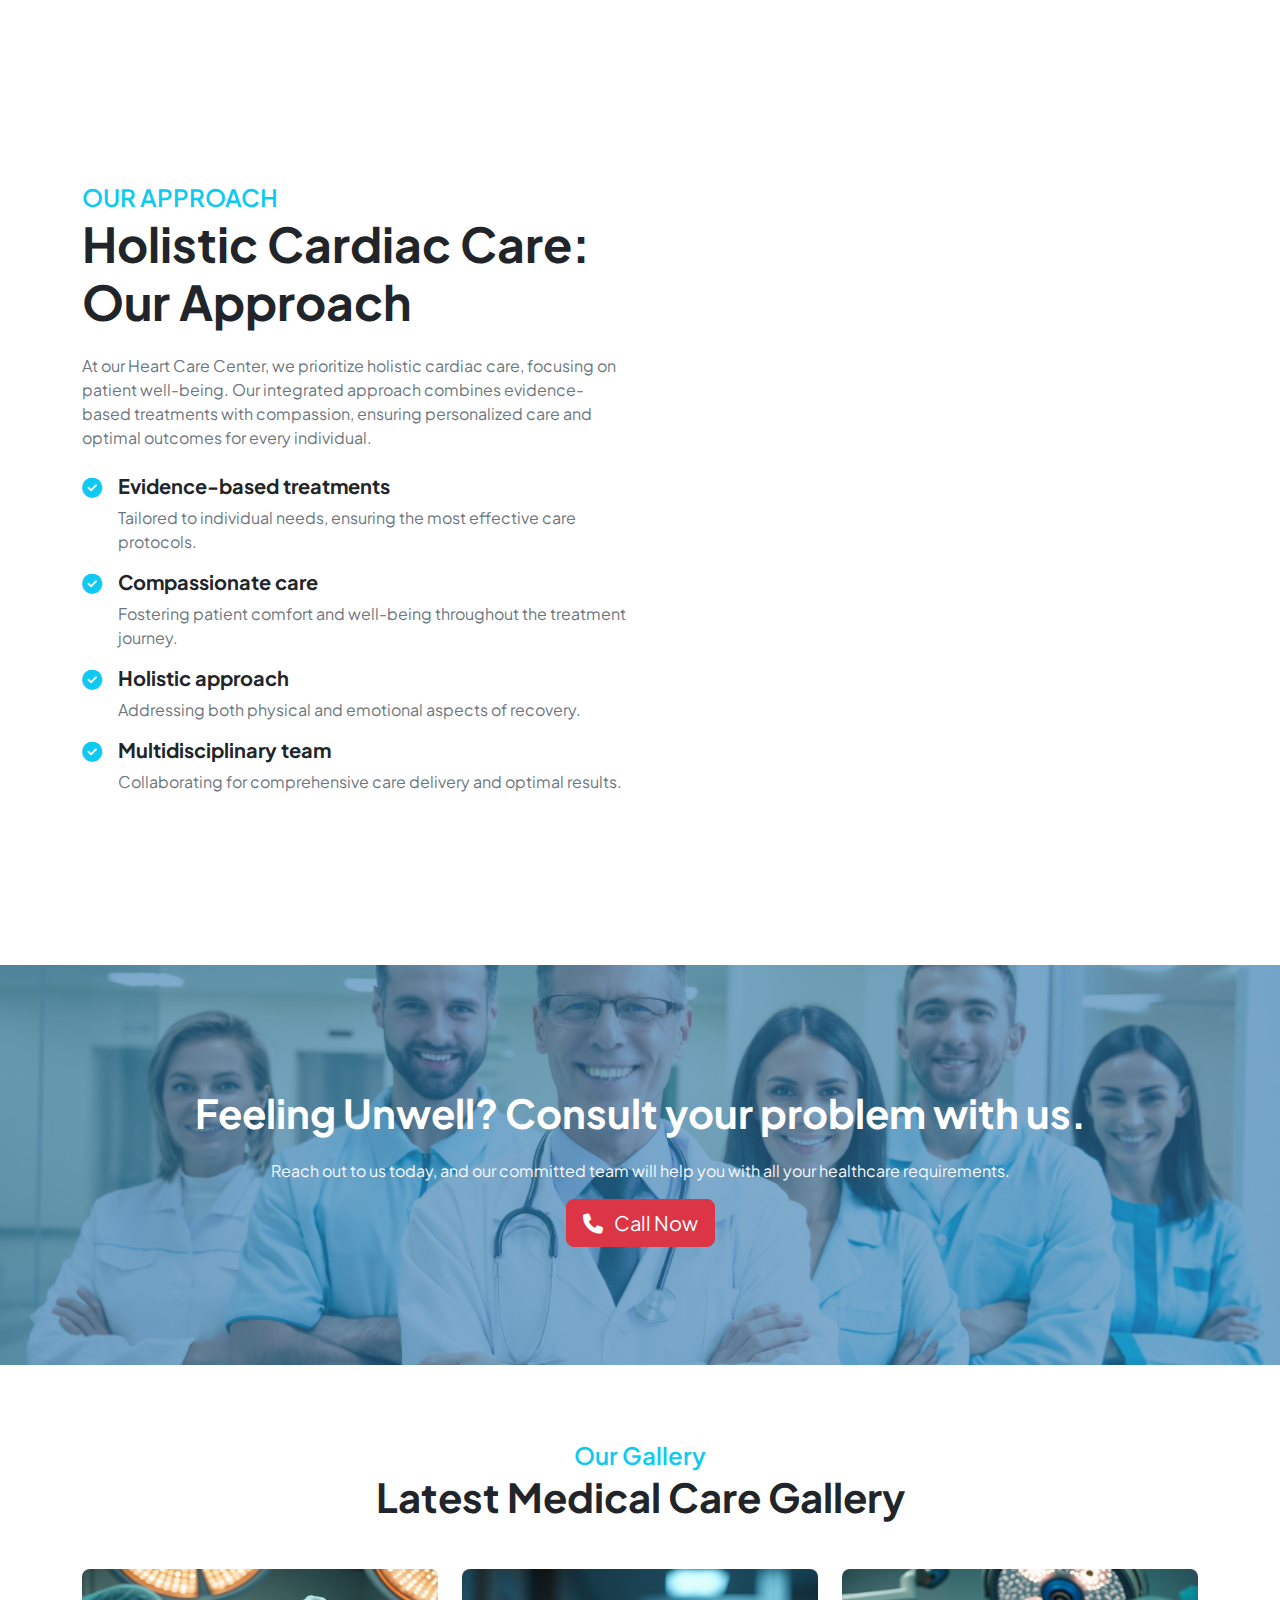
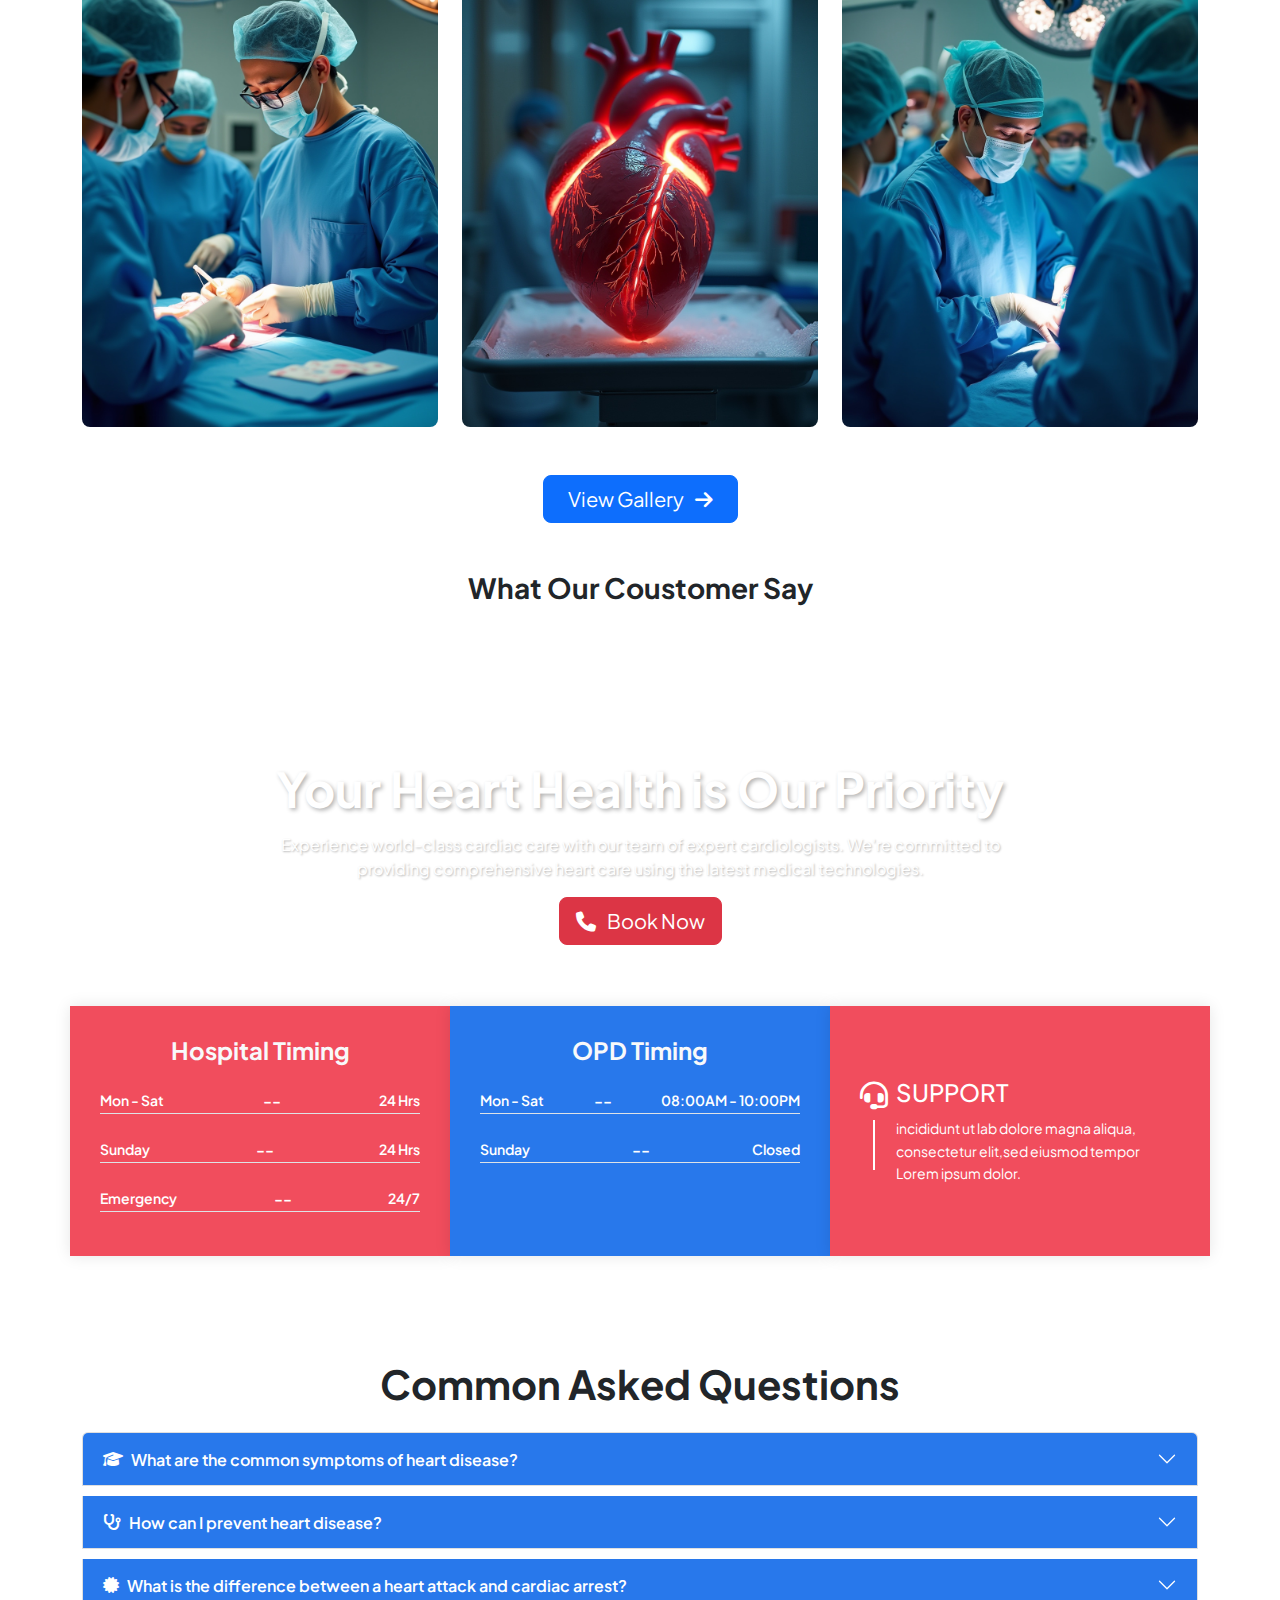
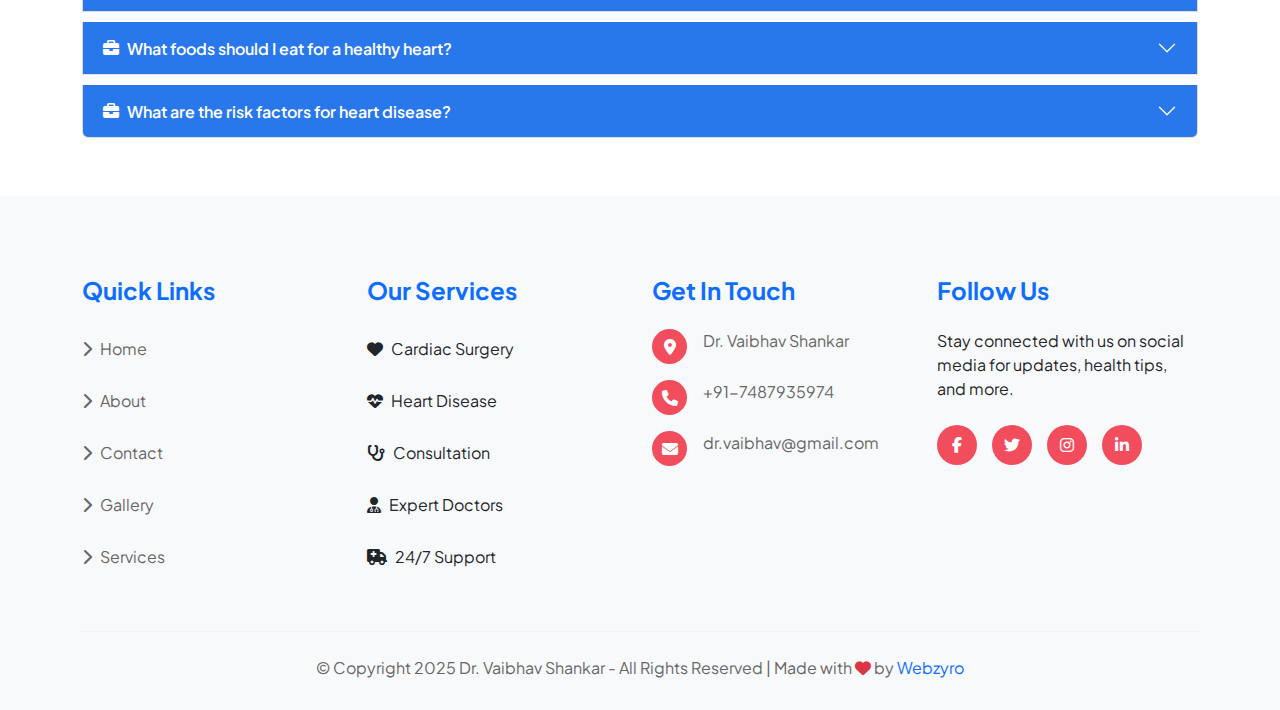
==== commit 67e94603: "fixing some bug" ====
--- a/index.html
+++ b/index.html
@@ -111,12 +111,23 @@
                 >About</a
               >
             </li>
-            <li class="nav-item">
+            <li class="nav-item dropdown">
               <a
-                class="nav-link text-secondary text-uppercase fw-semibold"
-                href="/services.html"
-                >Experties</a
-              >
+                class="nav-link dropdown-toggle text-secondary text-uppercase fw-semibold"
+                href="#"
+                role="button"
+                data-bs-toggle="dropdown"
+                aria-expanded="false"
+              >
+                Services
+              </a>
+              <ul class="dropdown-menu">
+                <li><a class="dropdown-item" href="#">Action</a></li>
+                <li><a class="dropdown-item" href="#">Another action</a></li>
+                <li>
+                  <a class="dropdown-item" href="#">Something else here</a>
+                </li>
+              </ul>
             </li>
             <li class="nav-item">
               <a
@@ -303,9 +314,9 @@
                   Angiography is a medical imaging technique that is used to
                   visualize the inside of arteries..
                 </p>
-                <div class="service-link">
+                <a href="/service-details.html" class="service-link">
                   <i class="fa-solid fa-arrow-right text-primary"></i>
-                </div>
+                </a>
               </div>
             </div>
 
@@ -323,9 +334,9 @@
                   Peripheral artery disease,alsoreferred to as peripheral
                   arterial disease.
                 </p>
-                <div class="service-link">
+                <a href="/service-details.html" class="service-link">
                   <i class="fa-solid fa-arrow-right text-primary"></i>
-                </div>
+                </a>
               </div>
             </div>
             <div class="col-md-4">
@@ -342,9 +353,9 @@
                   Cardiac catheterization (kath-uh- tur-ih-ZAY-shun) is a
                   procedure used to diagnose and treat cardiova
                 </p>
-                <div class="service-link">
+                <a href="/service-details.html" class="service-link">
                   <i class="fa-solid fa-arrow-right text-primary"></i>
-                </div>
+                </a>
               </div>
             </div>
             <!-- Continue with other service cards following the same pattern -->
@@ -362,9 +373,9 @@
                   Coronary bypass surgery is a procedure that restores blood
                   flow to your heart muscle by diverting the
                 </p>
-                <div class="service-link">
+                <a href="/service-details.html" class="service-link">
                   <i class="fa-solid fa-arrow-right text-primary"></i>
-                </div>
+                </a>
               </div>
             </div>
             <div class="col-md-4">
@@ -381,9 +392,9 @@
                   The purpose of your heart is to pump blood to the organs and
                   tissues of your body that need the oxyg
                 </p>
-                <div class="service-link">
+                <a href="/service-details.html" class="service-link">
                   <i class="fa-solid fa-arrow-right text-primary"></i>
-                </div>
+                </a>
               </div>
             </div>
             <div class="col-md-4">
@@ -402,9 +413,9 @@
                   Percutaneous balloon mitral valvuloplasty (BMV) is an
                   effective and safe method in treating rheumati
                 </p>
-                <div class="service-link">
+                <a href="/service-details.html" class="service-link">
                   <i class="fa-solid fa-arrow-right text-primary"></i>
-                </div>
+                </a>
               </div>
             </div>
           </div>
@@ -873,131 +884,6 @@
           </div>
         </div>
       </section>
-
-      <!-- YouTube Shorts Section -->
-      <!-- <section class="py-5">
-        <div class="container">
-          <p class="fs-6 text-info fw-semibold text-center">Our Videos</p>
-          <h2 class="fs-1 fw-bold text-center mb-5">Latest Health Tips</h2>
-
-          <div class="row g-4">
-            <div class="col-md-3">
-              <div class="video-card">
-                <div class="video-wrapper">
-                  <iframe
-                    src="https://www.youtube.com/embed/1hqY48dRV6M"
-                    title="YouTube video player"
-                    allow="accelerometer; autoplay; clipboard-write; encrypted-media; gyroscope; picture-in-picture"
-                    allowfullscreen
-                    class="rounded-3"
-                  ></iframe>
-                </div>
-              </div>
-            </div>
-            <div class="col-md-3">
-              <div class="video-card">
-                <div class="video-wrapper">
-                  <iframe
-                    src="https://www.youtube.com/embed/Eu9XwwUfQlM"
-                    title="YouTube video player"
-                    allow="accelerometer; autoplay; clipboard-write; encrypted-media; gyroscope; picture-in-picture"
-                    allowfullscreen
-                    class="rounded-3"
-                  ></iframe>
-                </div>
-              </div>
-            </div>
-            <div class="col-md-3">
-              <div class="video-card">
-                <div class="video-wrapper">
-                  <iframe
-                    src="https://www.youtube.com/embed/uVJStFzL9Mc"
-                    title="YouTube video player"
-                    allow="accelerometer; autoplay; clipboard-write; encrypted-media; gyroscope; picture-in-picture"
-                    allowfullscreen
-                    class="rounded-3"
-                  ></iframe>
-                </div>
-              </div>
-            </div>
-            <div class="col-md-3">
-              <div class="video-card">
-                <div class="video-wrapper">
-                  <iframe
-                    src="https://www.youtube.com/embed/IkteKyNEmzc"
-                    title="YouTube video player"
-                    allow="accelerometer; autoplay; clipboard-write; encrypted-media; gyroscope; picture-in-picture"
-                    allowfullscreen
-                    class="rounded-3"
-                  ></iframe>
-                </div>
-              </div>
-            </div>
-          </div>
-        </div>
-      </section> -->
-
-      <!-- Testimonials Section -->
-      <!-- <section class="my-4">
-        <div class="container">
-          <p class="fs-6 text-info fw-semibold text-center">Testimonials</p>
-          <h2 class="fs-1 fw-bold text-center mb-5">What Patients Says</h2>
-
-          <div class="owl-carousel testimonial-carousel"> -->
-      <!-- Testimonial 1 -->
-      <!-- <div class="testimonial-item text-center p-4">
-              <div class="testimonial-img mb-4">
-                <img
-                  src="./image/testimonial1.jpg"
-                  alt="Patient 1"
-                  class="rounded-circle mx-auto"
-                />
-              </div>
-              <p class="testimonial-text mb-3">
-                "Exceptional care and professionalism. Dr. Agarwal took the time
-                to explain everything thoroughly and made me feel at ease
-                throughout my treatment."
-              </p>
-              <h4 class="mb-1">John Doe</h4>
-              <p class="text-muted">Heart Patient</p>
-            </div> -->
-
-      <!-- Testimonial 2 -->
-      <!-- <div class="testimonial-item text-center p-4">
-              <div class="testimonial-img mb-4">
-                <img
-                  src="./image/testimonial1.jpg"
-                  alt="Patient 2"
-                  class="rounded-circle mx-auto"
-                />
-              </div>
-              <p class="testimonial-text mb-3">
-                "I am grateful for the outstanding care I received. The entire
-                team was compassionate and highly skilled. Highly recommended!"
-              </p>
-              <h4 class="mb-1">Jane Smith</h4>
-              <p class="text-muted">Cardiac Patient</p>
-            </div> -->
-
-      <!-- Testimonial 3 -->
-      <!-- <div class="testimonial-item text-center p-4">
-              <div class="testimonial-img mb-4">
-                <img
-                  src="./image/testimonial1.jpg"
-                  alt="Patient 3"
-                  class="rounded-circle mx-auto"
-                />
-              </div>
-              <p class="testimonial-text mb-3">
-                "Dr. Agarwal's expertise and dedication to patient care is
-                remarkable. I couldn't have asked for better treatment."
-              </p>
-              <h4 class="mb-1">Mike Johnson</h4>
-              <p class="text-muted">Cardiac Surgery Patient</p>
-            </div>
-          </div>
-        </div>
-      </section> -->
 
       <!-- Footer -->
       <footer class="footer-section">
--- a/style.css
+++ b/style.css
@@ -599,40 +599,6 @@
   }
 }
 
-/* YouTube Shorts Section */
-/* .video-wrapper {
-  position: relative;
-  padding-bottom: 177.77%; 
-  height: 0;
-  overflow: hidden;
-}
-
-.video-wrapper iframe {
-  position: absolute;
-  top: 0;
-  left: 0;
-  width: 100%;
-  height: 400px;
-  border: none;
-  box-shadow: 0 5px 15px rgba(0, 0, 0, 0.1);
-  transition: transform 0.3s ease;
-}
-
-.video-card:hover iframe {
-  transform: scale(1.02);
-}
-
-.video-card h4 {
-  font-size: 1.25rem;
-  color: #333;
-}
-
-@media (max-width: 768px) {
-  .video-wrapper iframe {
-    height: 100%;
-  }
-} */
-
 /* About Page */
 
 /* Breadcrumb Section */
@@ -780,6 +746,103 @@
   box-shadow: 0 0 20px rgba(0, 0, 0, 0.1);
 }
 
+/* Service Detail Styles */
+.service-content h3 {
+  color: var(--primary-bg);
+  margin-bottom: 1.5rem;
+}
+
+.feature-item {
+  background: #fff;
+  border: 1px solid rgba(0, 0, 0, 0.1);
+  transition: all 0.3s ease;
+}
+
+.feature-item:hover {
+  box-shadow: 0 5px 15px rgba(0, 0, 0, 0.1);
+  transform: translateY(-5px);
+}
+
+.feature-icon {
+  width: 45px;
+  height: 45px;
+  background: rgba(var(--primary-bg-rgb), 0.1);
+  border-radius: 50%;
+  display: flex;
+  align-items: center;
+  justify-content: center;
+}
+
+.process-timeline {
+  position: relative;
+  padding: 20px 10px;
+}
+
+.timeline-item {
+  position: relative;
+  padding: 20px 0 20px 50px;
+  border-left: 2px solid var(--primary-bg);
+}
+
+.timeline-number {
+  position: absolute;
+  left: -20px;
+  width: 40px;
+  height: 40px;
+  background: var(--primary-bg);
+  color: white;
+  border-radius: 50%;
+  display: flex;
+  align-items: center;
+  justify-content: center;
+  font-weight: bold;
+}
+
+.service-list {
+  list-style: none;
+  padding: 0;
+}
+
+.service-list li {
+  border-bottom: 1px solid rgba(0, 0, 0, 0.1);
+}
+
+.service-list li a {
+  display: block;
+  padding: 12px 0;
+  color: #666;
+  text-decoration: none;
+  transition: all 0.3s ease;
+}
+
+.service-list li a:hover {
+  color: var(--primary-bg);
+  padding-left: 10px;
+}
+
+.widget {
+  background: #fff;
+  border-radius: 5px;
+  padding: 25px;
+  box-shadow: 0 0 15px rgba(0, 0, 0, 0.1);
+}
+
+.widget-title {
+  position: relative;
+  padding-bottom: 15px;
+  margin-bottom: 20px;
+  border-bottom: 2px solid rgba(0, 0, 0, 0.1);
+}
+
+.contact-widget a {
+  text-decoration: none;
+}
+
+.contact-widget .btn:hover {
+  background: var(--secondary-bg);
+  color: white;
+}
+
 /* Footer Styling */
 .footer-section {
   background-color: #f8f9fa;
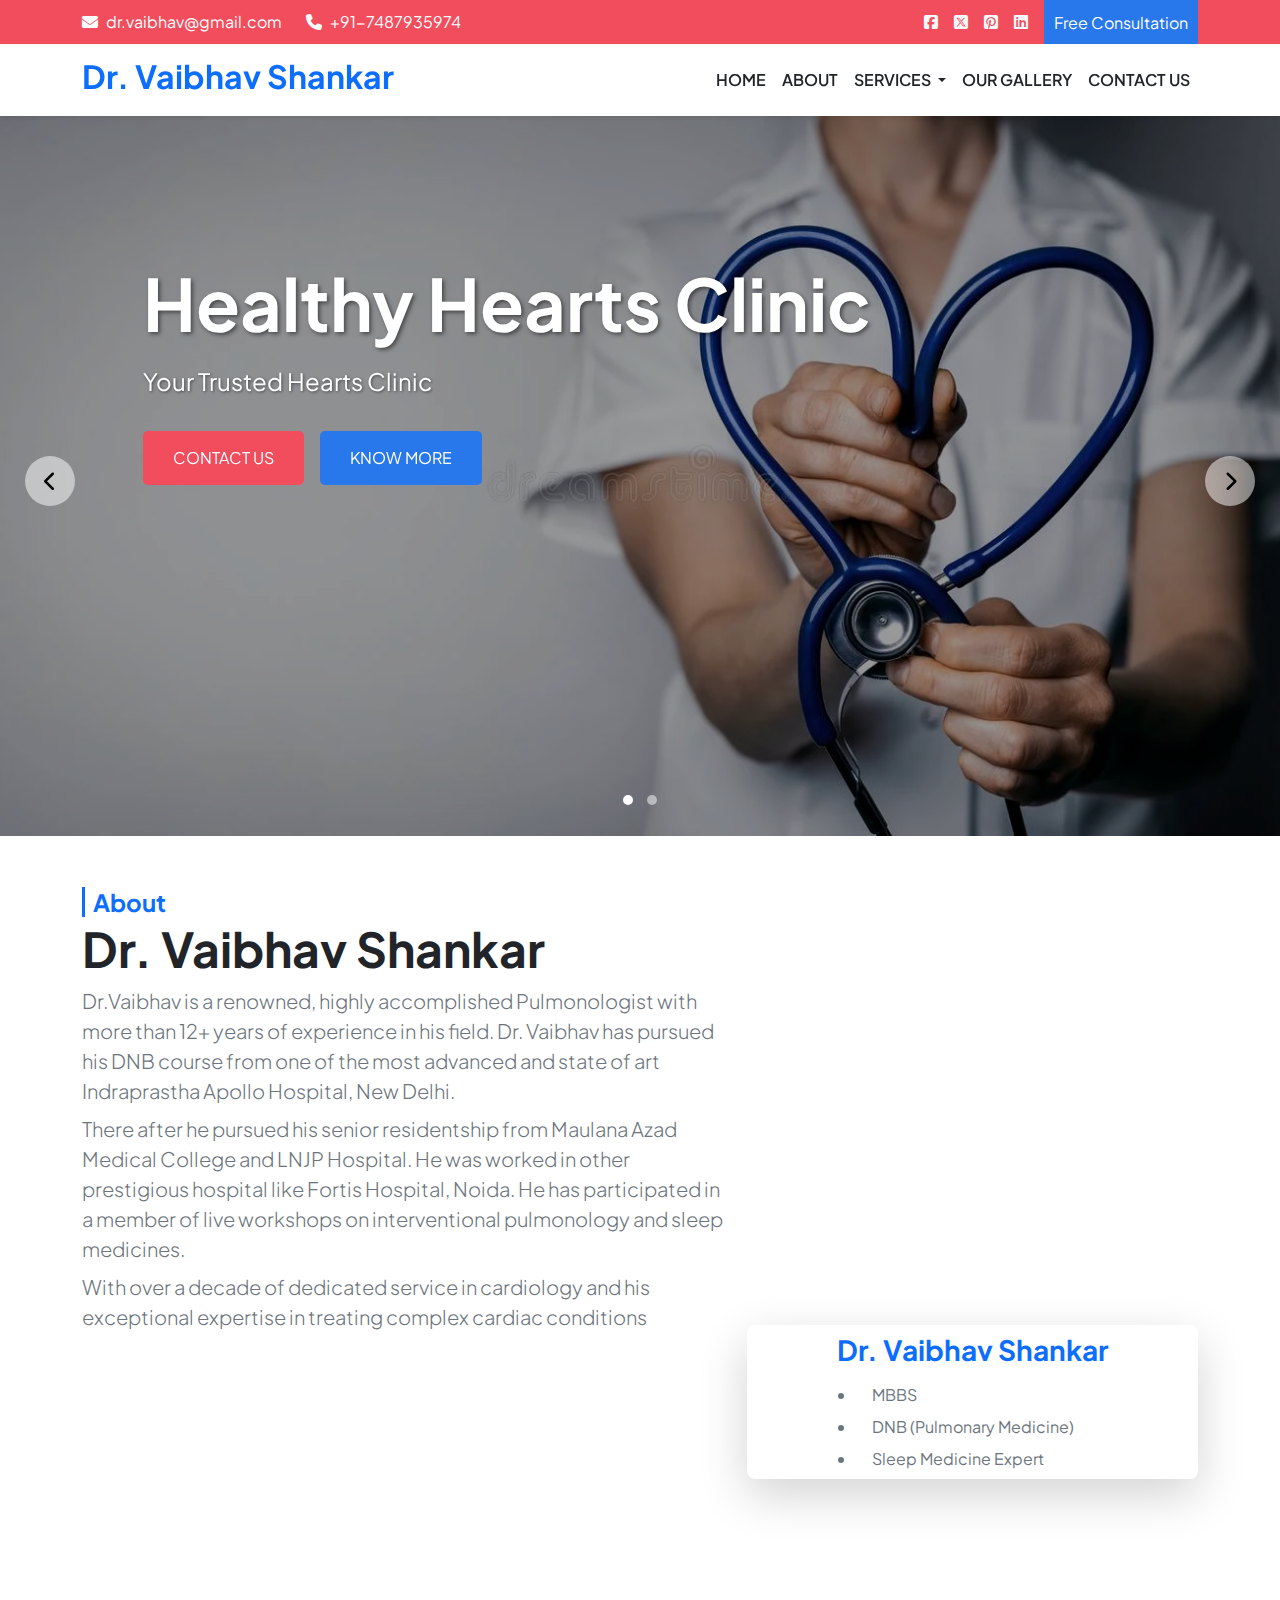
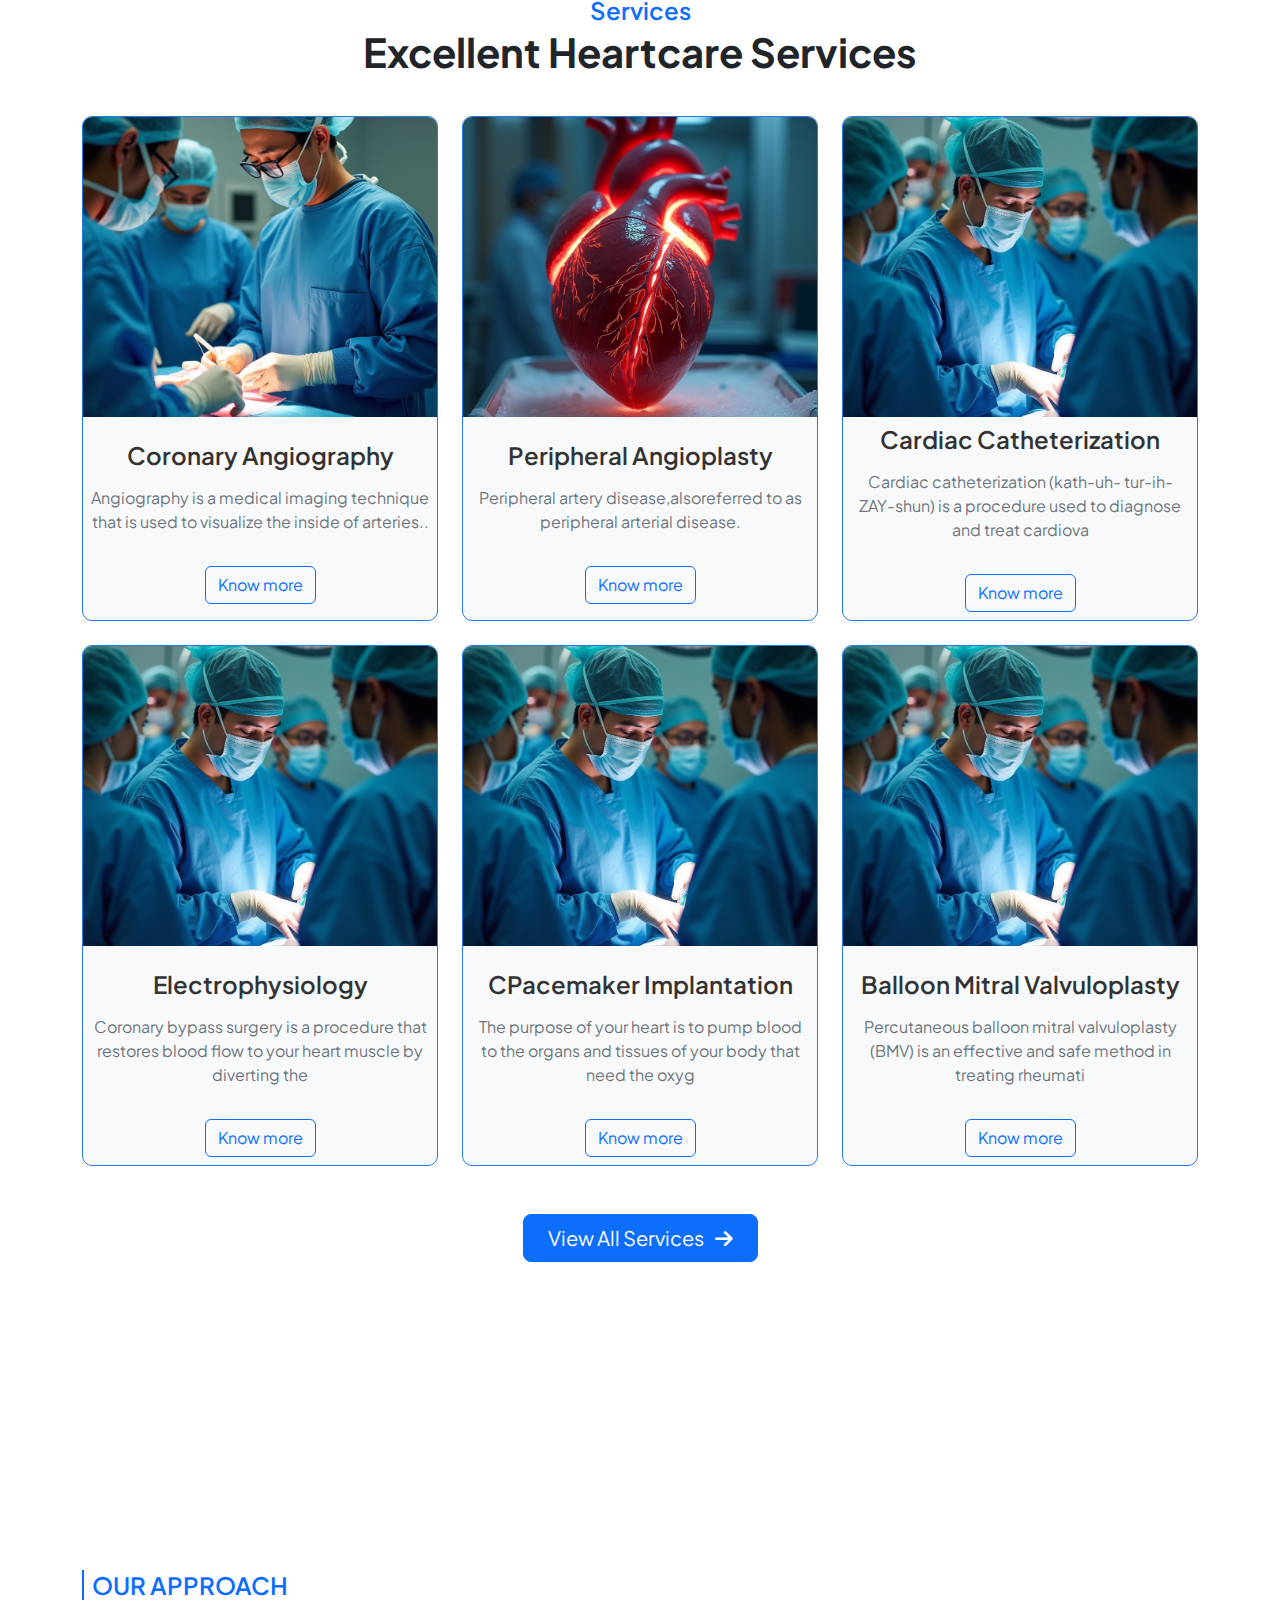
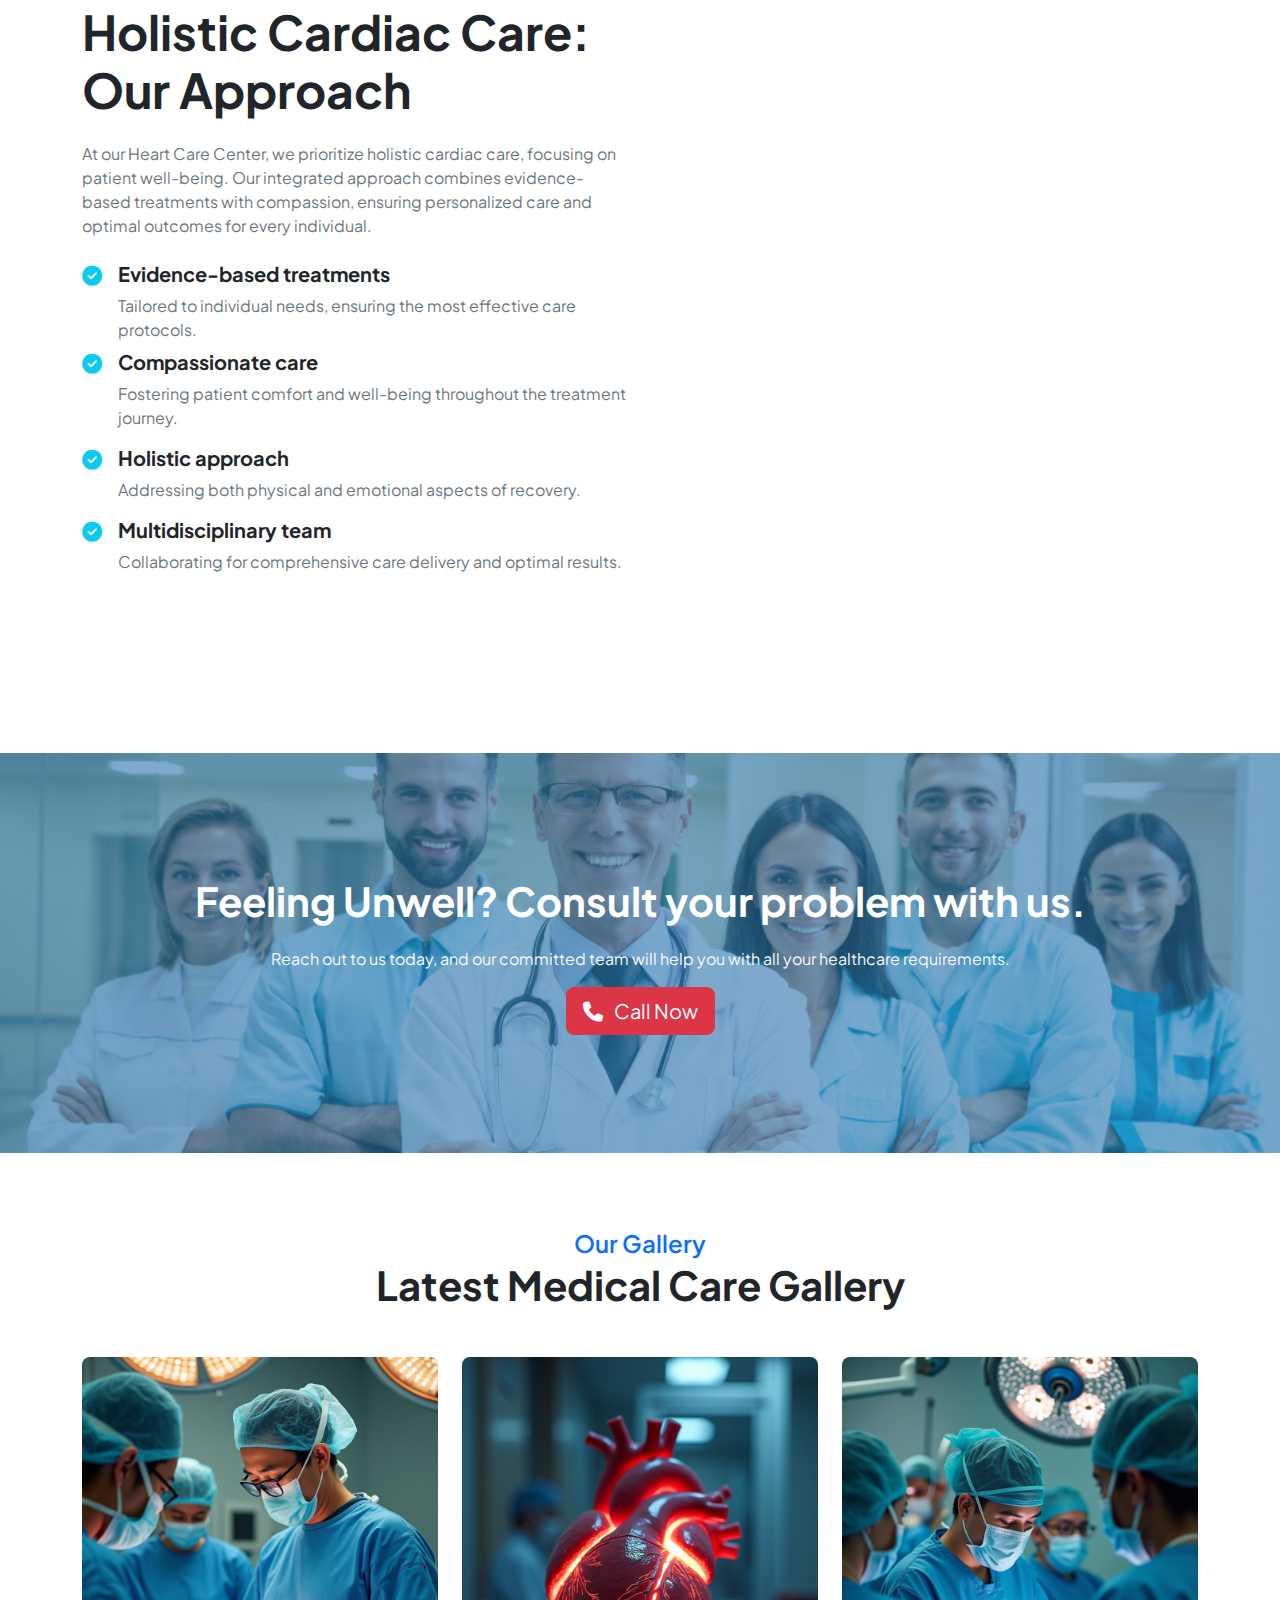
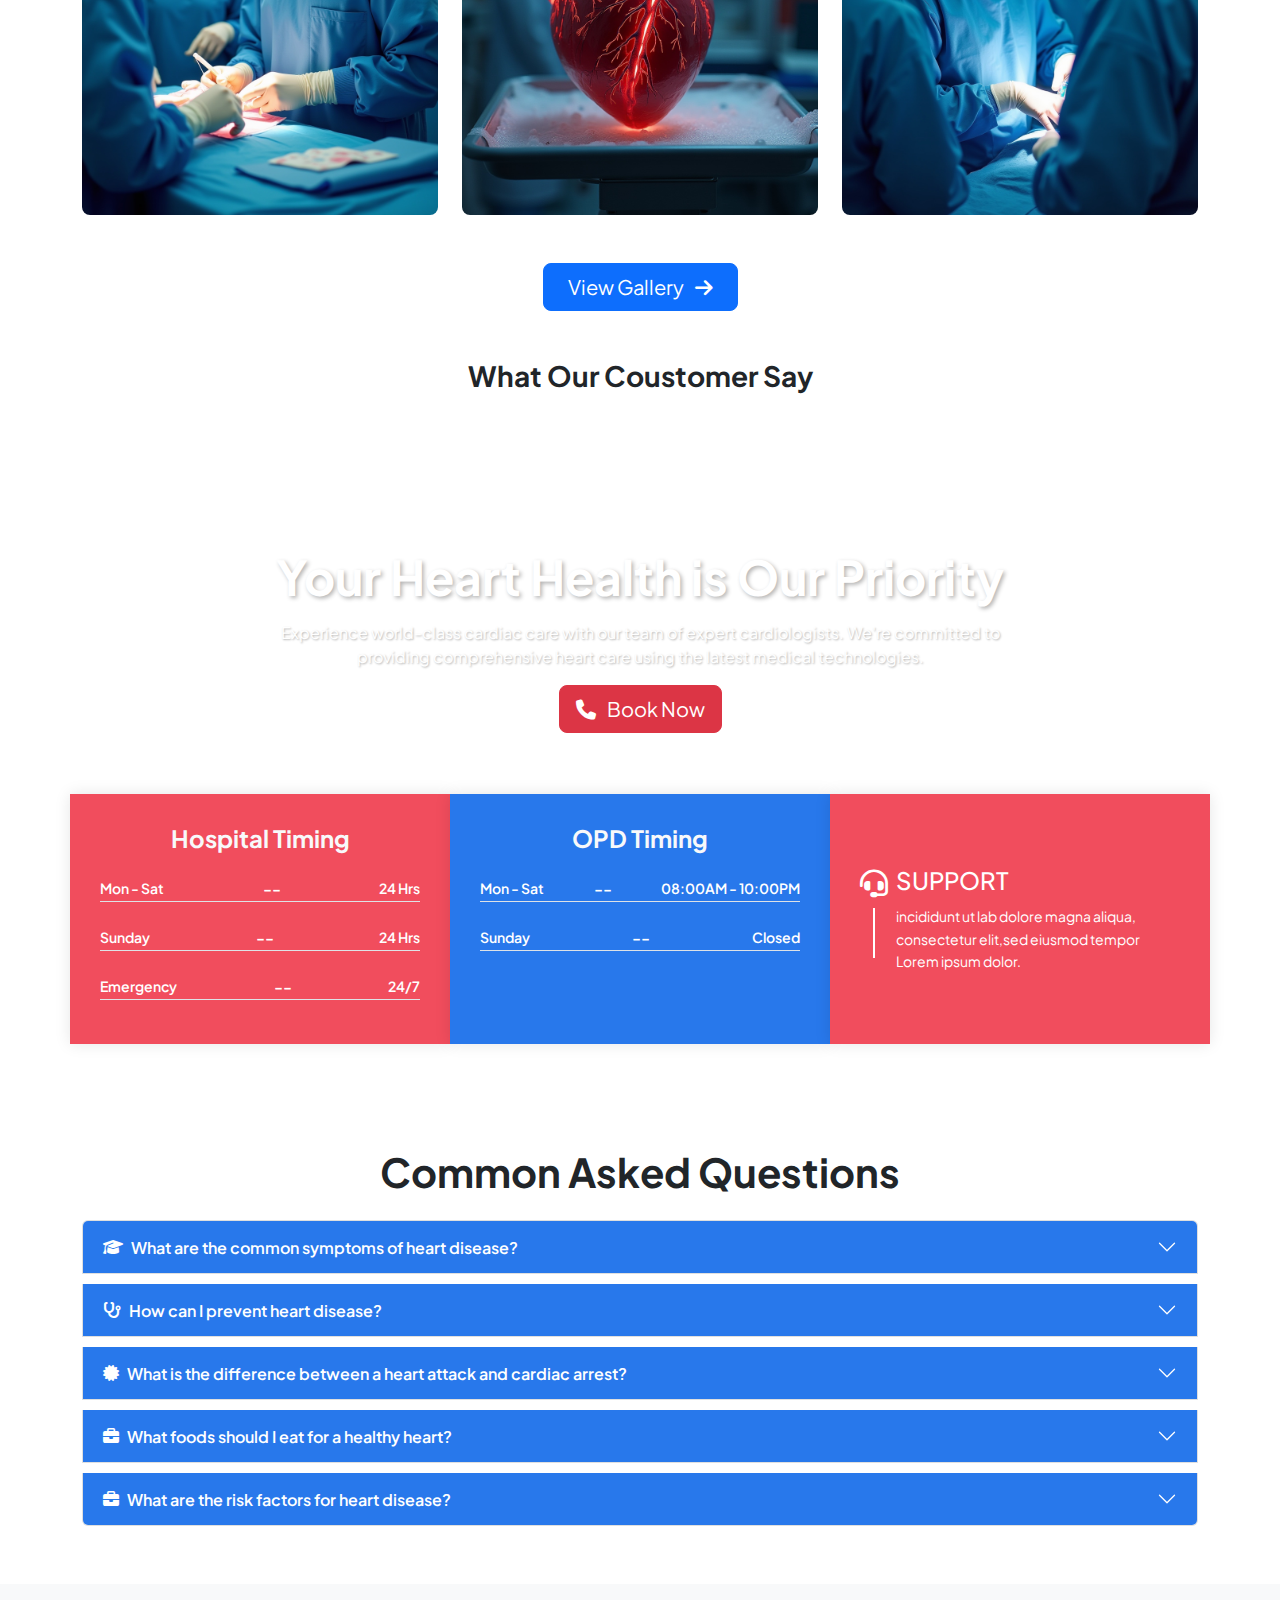
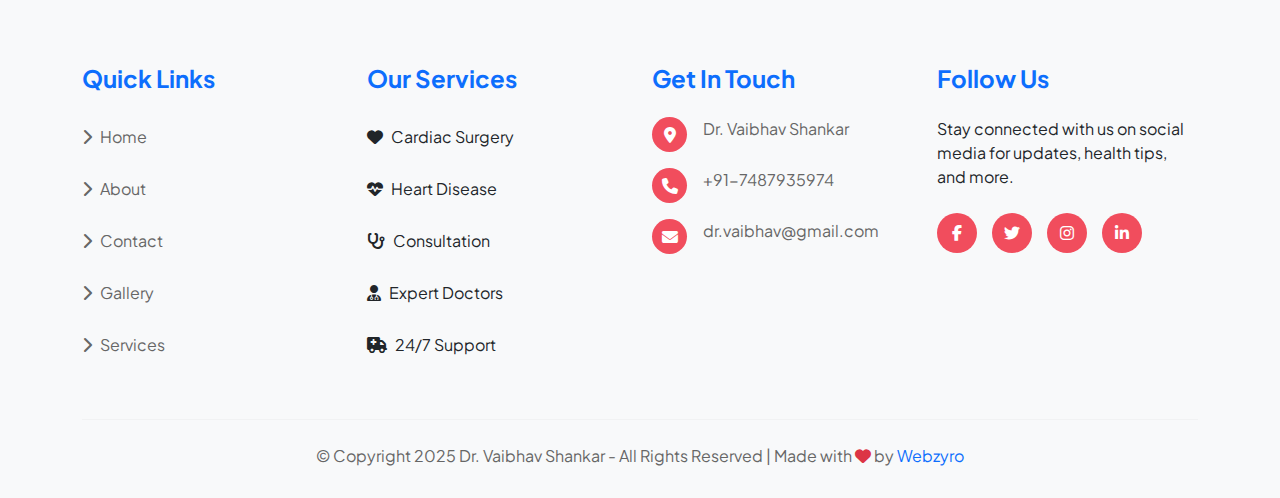
==== commit b0f41830: "Added modal and fix some bug" ====
--- a/index.html
+++ b/index.html
@@ -83,9 +83,7 @@
       <div class="container d-flex align-items-center justify-content-between">
         <a class="navbar-brand" href="/">
           <!-- <img src="./Img/ca-logo.png" alt="Logo" /> -->
-          <h1 class="h1 fw-bold text-secondary text-danger">
-            Dr. Vaibhav Shankar
-          </h1>
+          <h2 class="h2 fw-bold text-primary">Dr. Vaibhav Shankar</h2>
         </a>
         <button
           class="navbar-toggler"
@@ -98,22 +96,20 @@
         <div class="collapse navbar-collapse" id="navbarNav">
           <ul class="navbar-nav ms-auto">
             <li class="nav-item">
-              <a
-                class="nav-link text-secondary text-uppercase fw-semibold"
-                href="/"
+              <a class="nav-link text-dark text-uppercase fw-semibold" href="/"
                 >Home</a
               >
             </li>
             <li class="nav-item">
               <a
-                class="nav-link text-secondary text-uppercase fw-semibold"
+                class="nav-link text-dark text-uppercase fw-semibold"
                 href="/about.html"
                 >About</a
               >
             </li>
             <li class="nav-item dropdown">
               <a
-                class="nav-link dropdown-toggle text-secondary text-uppercase fw-semibold"
+                class="nav-link dropdown-toggle text-dark text-uppercase fw-semibold"
                 href="#"
                 role="button"
                 data-bs-toggle="dropdown"
@@ -131,14 +127,14 @@
             </li>
             <li class="nav-item">
               <a
-                class="nav-link text-secondary text-uppercase fw-semibold"
+                class="nav-link text-dark text-uppercase fw-semibold"
                 href="/gallery.html"
                 >Our Gallery</a
               >
             </li>
             <li class="nav-item">
               <a
-                class="nav-link text-secondary text-uppercase fw-semibold"
+                class="nav-link text-dark text-uppercase fw-semibold"
                 href="/contact.html"
                 >Contact Us</a
               >
@@ -223,7 +219,7 @@
           <div class="row g-4">
             <div class="col-md-7 order-2 order-md-1">
               <span
-                class="fw-bold fs-4 text-info border-start border-3 border-danger ps-2"
+                class="fw-bold fs-4 text-primary border-start border-3 border-primary ps-2"
                 >About</span
               >
               <h2 class="display-5 fw-bold">Dr. Vaibhav Shankar</h2>
@@ -268,24 +264,19 @@
             <div class="col-md-5 order-1 order-md-2">
               <img
                 data-aos="fade-left"
-                src="/image/dr.vaibhav2.jpg"
+                src="/image/DR.VAIBHAV6.png"
                 alt="doctor_img"
-                class="img-fluid rounded-3"
+                class="img-fluid rounded-3 img-shadow"
               />
               <div
                 class="d-flex flex-column gap-3 align-items-center bg-white p-2 rounded-3 shadow-lg mt-2"
               >
-                <h2 class="display-6 fw-bold text-info">Dr. Vaibhav Shankar</h2>
-                <ul
-                  class="d-flex align-items-center flex-wrap justify-content-center gap-3"
-                >
-                  <li class="badge text-white bg-danger py-2 px-3">MBBS</li>
-                  <li class="badge text-white bg-danger py-2 px-3">
-                    DNB (Pulmonary Medicine)
-                  </li>
-                  <li class="badge text-white bg-danger py-2 px-3">
-                    Sleep Medicine Expert
-                  </li>
+                <h2 class="fs-3 fw-bold text-primary">Dr. Vaibhav Shankar</h2>
+
+                <ul class="d-flex flex-column gap-2">
+                  <li class="text-secondary px-3">MBBS</li>
+                  <li class="text-secondary px-3">DNB (Pulmonary Medicine)</li>
+                  <li class="text-secondary px-3">Sleep Medicine Expert</li>
                 </ul>
               </div>
             </div>
@@ -296,7 +287,7 @@
       <!-- Services Section -->
       <section class="my-4">
         <div class="container">
-          <p class="fs-4 text-info fw-semibold text-center">Services</p>
+          <p class="fs-4 text-primary fw-semibold text-center">Services</p>
           <h2 class="fs-1 fw-bold text-center">Excellent Heartcare Services</h2>
 
           <div class="row g-4 my-3">
@@ -309,13 +300,13 @@
                     class="img-fluid"
                   />
                 </div>
-                <h3 class="fs-4 mb-3 fw-semibold">Coronary Angiography</h3>
+                <h3 class="fs-4 mb-2 fw-semibold">Coronary Angiography</h3>
                 <p class="text-secondary mb-4 p-2">
                   Angiography is a medical imaging technique that is used to
                   visualize the inside of arteries..
                 </p>
                 <a href="/service-details.html" class="service-link">
-                  <i class="fa-solid fa-arrow-right text-primary"></i>
+                  <button class="btn btn-outline-primary">Know more</button>
                 </a>
               </div>
             </div>
@@ -329,32 +320,32 @@
                     class="img-fluid"
                   />
                 </div>
-                <h3 class="fs-4 mb-3 fw-semibold">Peripheral Angioplasty</h3>
+                <h3 class="fs-4 mb-2 fw-semibold">Peripheral Angioplasty</h3>
                 <p class="text-secondary mb-4 p-2">
                   Peripheral artery disease,alsoreferred to as peripheral
                   arterial disease.
                 </p>
                 <a href="/service-details.html" class="service-link">
-                  <i class="fa-solid fa-arrow-right text-primary"></i>
+                  <button class="btn btn-outline-primary">Know more</button>
                 </a>
               </div>
             </div>
             <div class="col-md-4">
               <div class="service-card bg-light text-center h-100">
-                <div class="service-img-wrapper mb-4">
+                <div class="service-img-wrapper mb-2">
                   <img
                     src="./image/approach-3.jpeg"
                     alt="Peripheral Angioplasty"
                     class="img-fluid"
                   />
                 </div>
-                <h3 class="fs-4 mb-3 fw-semibold">Cardiac Catheterization</h3>
+                <h3 class="fs-4 mb-2 fw-semibold">Cardiac Catheterization</h3>
                 <p class="text-secondary mb-4 p-2">
                   Cardiac catheterization (kath-uh- tur-ih-ZAY-shun) is a
                   procedure used to diagnose and treat cardiova
                 </p>
-                <a href="/service-details.html" class="service-link">
-                  <i class="fa-solid fa-arrow-right text-primary"></i>
+                <a href="/service-details.html" class="service-link mb-2">
+                  <button class="btn btn-outline-primary">Know more</button>
                 </a>
               </div>
             </div>
@@ -368,13 +359,13 @@
                     class="img-fluid"
                   />
                 </div>
-                <h3 class="fs-4 mb-3 fw-semibold">Electrophysiology</h3>
+                <h3 class="fs-4 mb-2 fw-semibold">Electrophysiology</h3>
                 <p class="text-secondary mb-4 p-2">
                   Coronary bypass surgery is a procedure that restores blood
                   flow to your heart muscle by diverting the
                 </p>
-                <a href="/service-details.html" class="service-link">
-                  <i class="fa-solid fa-arrow-right text-primary"></i>
+                <a href="/service-details.html" class="service-link mb-2">
+                  <button class="btn btn-outline-primary">Know more</button>
                 </a>
               </div>
             </div>
@@ -387,13 +378,13 @@
                     class="img-fluid"
                   />
                 </div>
-                <h3 class="fs-4 mb-3 fw-semibold">CPacemaker Implantation</h3>
+                <h3 class="fs-4 mb-2 fw-semibold">CPacemaker Implantation</h3>
                 <p class="text-secondary mb-4 p-2">
                   The purpose of your heart is to pump blood to the organs and
                   tissues of your body that need the oxyg
                 </p>
-                <a href="/service-details.html" class="service-link">
-                  <i class="fa-solid fa-arrow-right text-primary"></i>
+                <a href="/service-details.html" class="service-link mb-2">
+                  <button class="btn btn-outline-primary">Know more</button>
                 </a>
               </div>
             </div>
@@ -406,18 +397,24 @@
                     class="img-fluid"
                   />
                 </div>
-                <h3 class="fs-4 mb-3 fw-semibold">
+                <h3 class="fs-4 mb-2 fw-semibold">
                   Balloon Mitral Valvuloplasty
                 </h3>
                 <p class="text-secondary mb-4 p-2">
                   Percutaneous balloon mitral valvuloplasty (BMV) is an
                   effective and safe method in treating rheumati
                 </p>
-                <a href="/service-details.html" class="service-link">
-                  <i class="fa-solid fa-arrow-right text-primary"></i>
+                <a href="/service-details.html" class="service-link mb-2">
+                  <button class="btn btn-outline-primary">Know more</button>
                 </a>
               </div>
             </div>
+          </div>
+
+          <div class="text-center mt-5">
+            <a href="/services.html" class="btn btn-primary btn-lg px-4">
+              View All Services <i class="fas fa-arrow-right ms-2"></i>
+            </a>
           </div>
         </div>
       </section>
@@ -449,7 +446,10 @@
       <!-- Our Approach Section -->
       <section class="my-5">
         <div class="container">
-          <span class="text-info fs-4 fw-semibold">OUR APPROACH</span>
+          <span
+            class="text-primary fs-4 fw-semibold border-start border-2 border-primary ps-2"
+            >OUR APPROACH</span
+          >
           <div class="row">
             <div class="col-lg-6">
               <h2 class="display-5 fw-bold mb-4">
@@ -463,7 +463,7 @@
               </p>
 
               <div class="approach-points">
-                <div class="d-flex align-items-start gap-3 mb-3">
+                <div class="d-flex align-items-start gap-3 mb-2">
                   <i class="fa-solid fa-circle-check text-info fs-5 mt-1"></i>
                   <div>
                     <h5 class="fw-bold mb-2">Evidence-based treatments</h5>
@@ -548,7 +548,7 @@
       <!-- Gallery Section -->
       <section class="py-5">
         <div class="container">
-          <p class="fs-4 text-info fw-semibold text-center">Our Gallery</p>
+          <p class="fs-4 text-primary fw-semibold text-center">Our Gallery</p>
           <h2 class="fs-1 fw-bold text-center mb-5">
             Latest Medical Care Gallery
           </h2>
--- a/style.css
+++ b/style.css
@@ -87,7 +87,7 @@
 }
 
 .navbar-nav a:hover {
-  color: var(--hover-color) !important;
+  color: var(--secondary-bg) !important;
 }
 
 /* Hero & Carousel Section */
@@ -234,6 +234,10 @@
   background-color: var(--primary-bg);
 }
 
+.img-shadow {
+  filter: drop-shadow(10px 10px 15px rgba(0, 0, 0, 0.3)) !important;
+}
+
 /* Service Section */
 .service-card {
   background: #f8f9fa;
@@ -255,7 +259,7 @@
 
 .service-img-wrapper img {
   width: 100%;
-  height: 100%;
+  height: 300px;
   object-fit: cover;
   transition: transform 0.3s ease;
 }
@@ -277,15 +281,6 @@
 .service-card .service-link {
   position: relative;
   display: inline-block;
-}
-
-.service-card .service-link i {
-  color: var(--primary-bg);
-  transition: transform 0.3s ease;
-}
-
-.service-card:hover .service-link i {
-  transform: translateX(5px);
 }
 
 /* CTA Section */
@@ -843,6 +838,50 @@
   color: white;
 }
 
+/* Appointment Modal Styles */
+.modal-content {
+  border: none;
+  border-radius: 10px;
+}
+
+.modal-header {
+  border-top-left-radius: 10px;
+  border-top-right-radius: 10px;
+}
+
+.modal-body {
+  padding: 2rem;
+}
+
+.form-label {
+  font-weight: 500;
+  color: #333;
+}
+
+.form-control,
+.form-select {
+  border-radius: 5px;
+  padding: 0.25rem 1rem;
+  border: 1px solid rgba(0, 0, 0, 0.1);
+  transition: all 0.3s ease;
+}
+
+.form-control:focus,
+.form-select:focus {
+  border-color: var(--primary-bg);
+  box-shadow: 0 0 0 0.2rem rgba(var(--primary-bg-rgb), 0.25);
+}
+
+.modal-footer {
+  border-top: 1px solid rgba(0, 0, 0, 0.1);
+  padding: 1rem 2rem;
+}
+
+.btn-primary:hover {
+  background-color: var(--secondary-bg);
+  border-color: var(--secondary-bg);
+}
+
 /* Footer Styling */
 .footer-section {
   background-color: #f8f9fa;
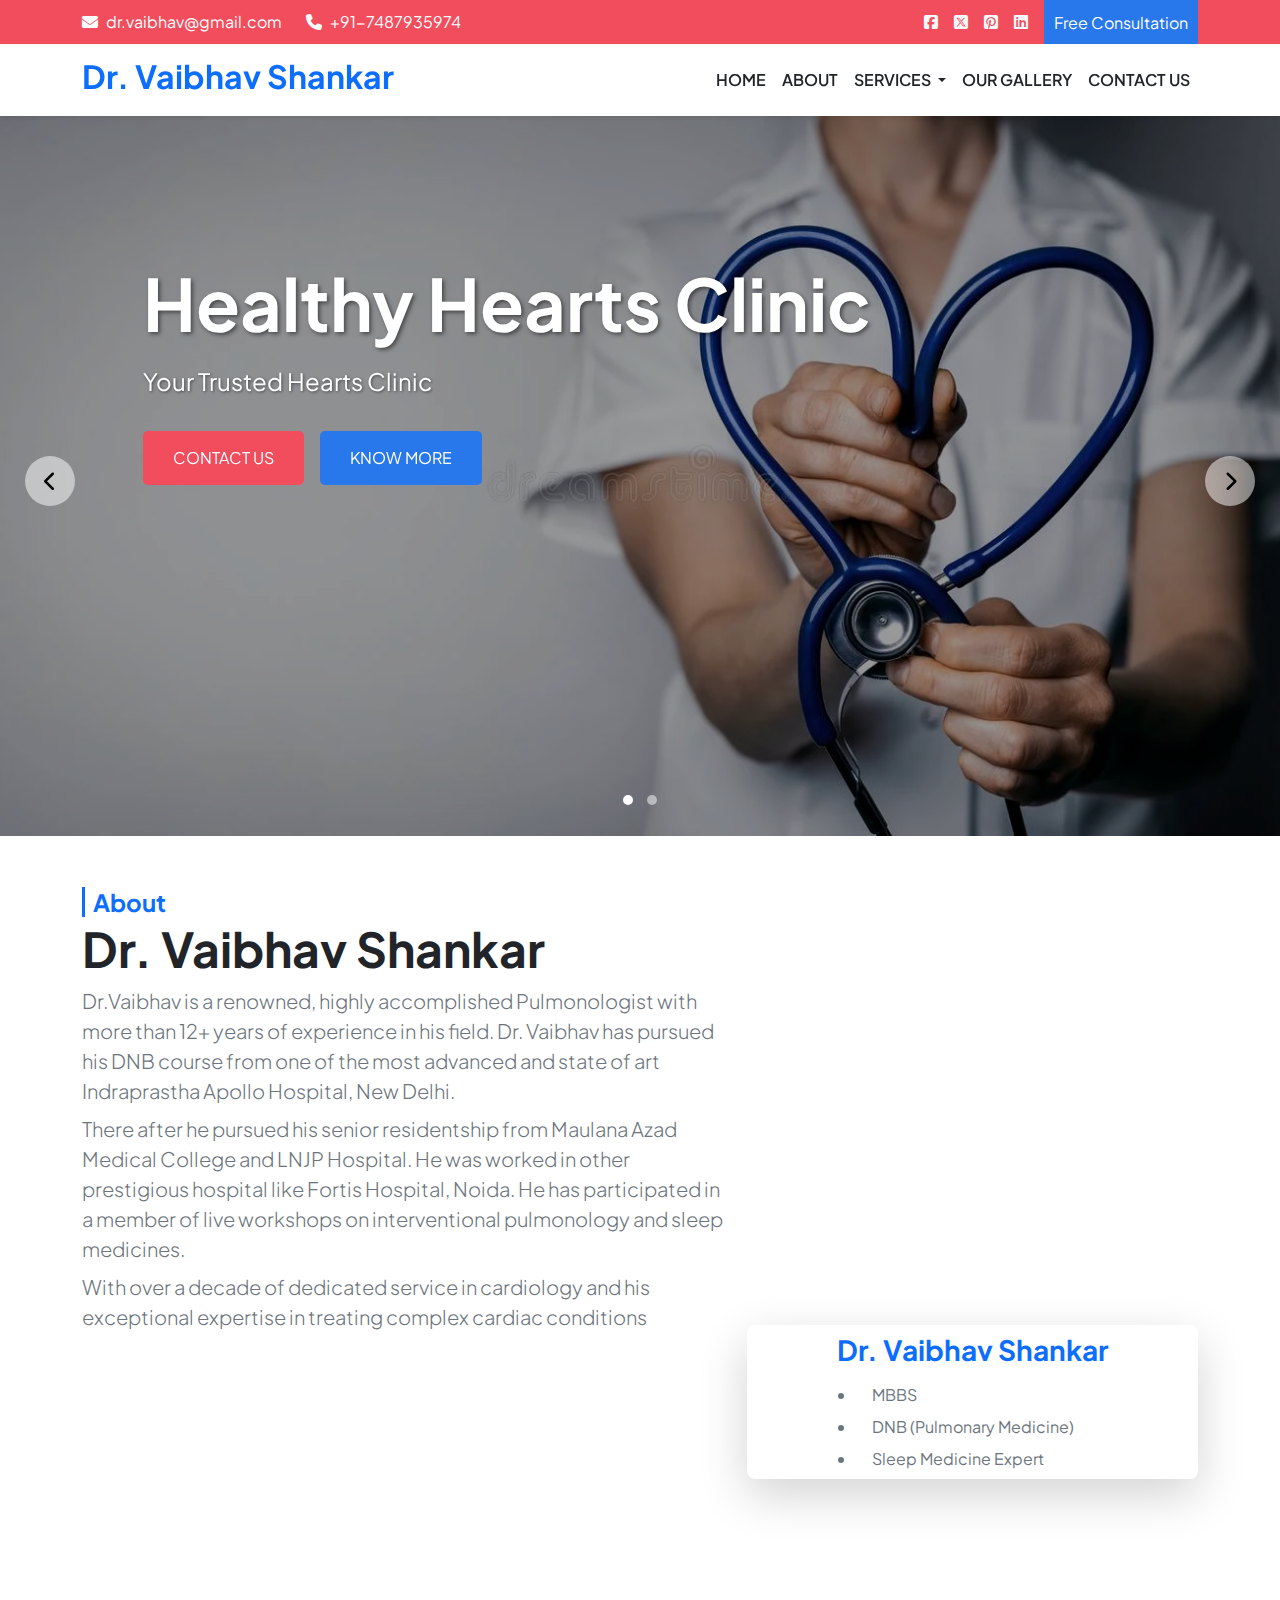
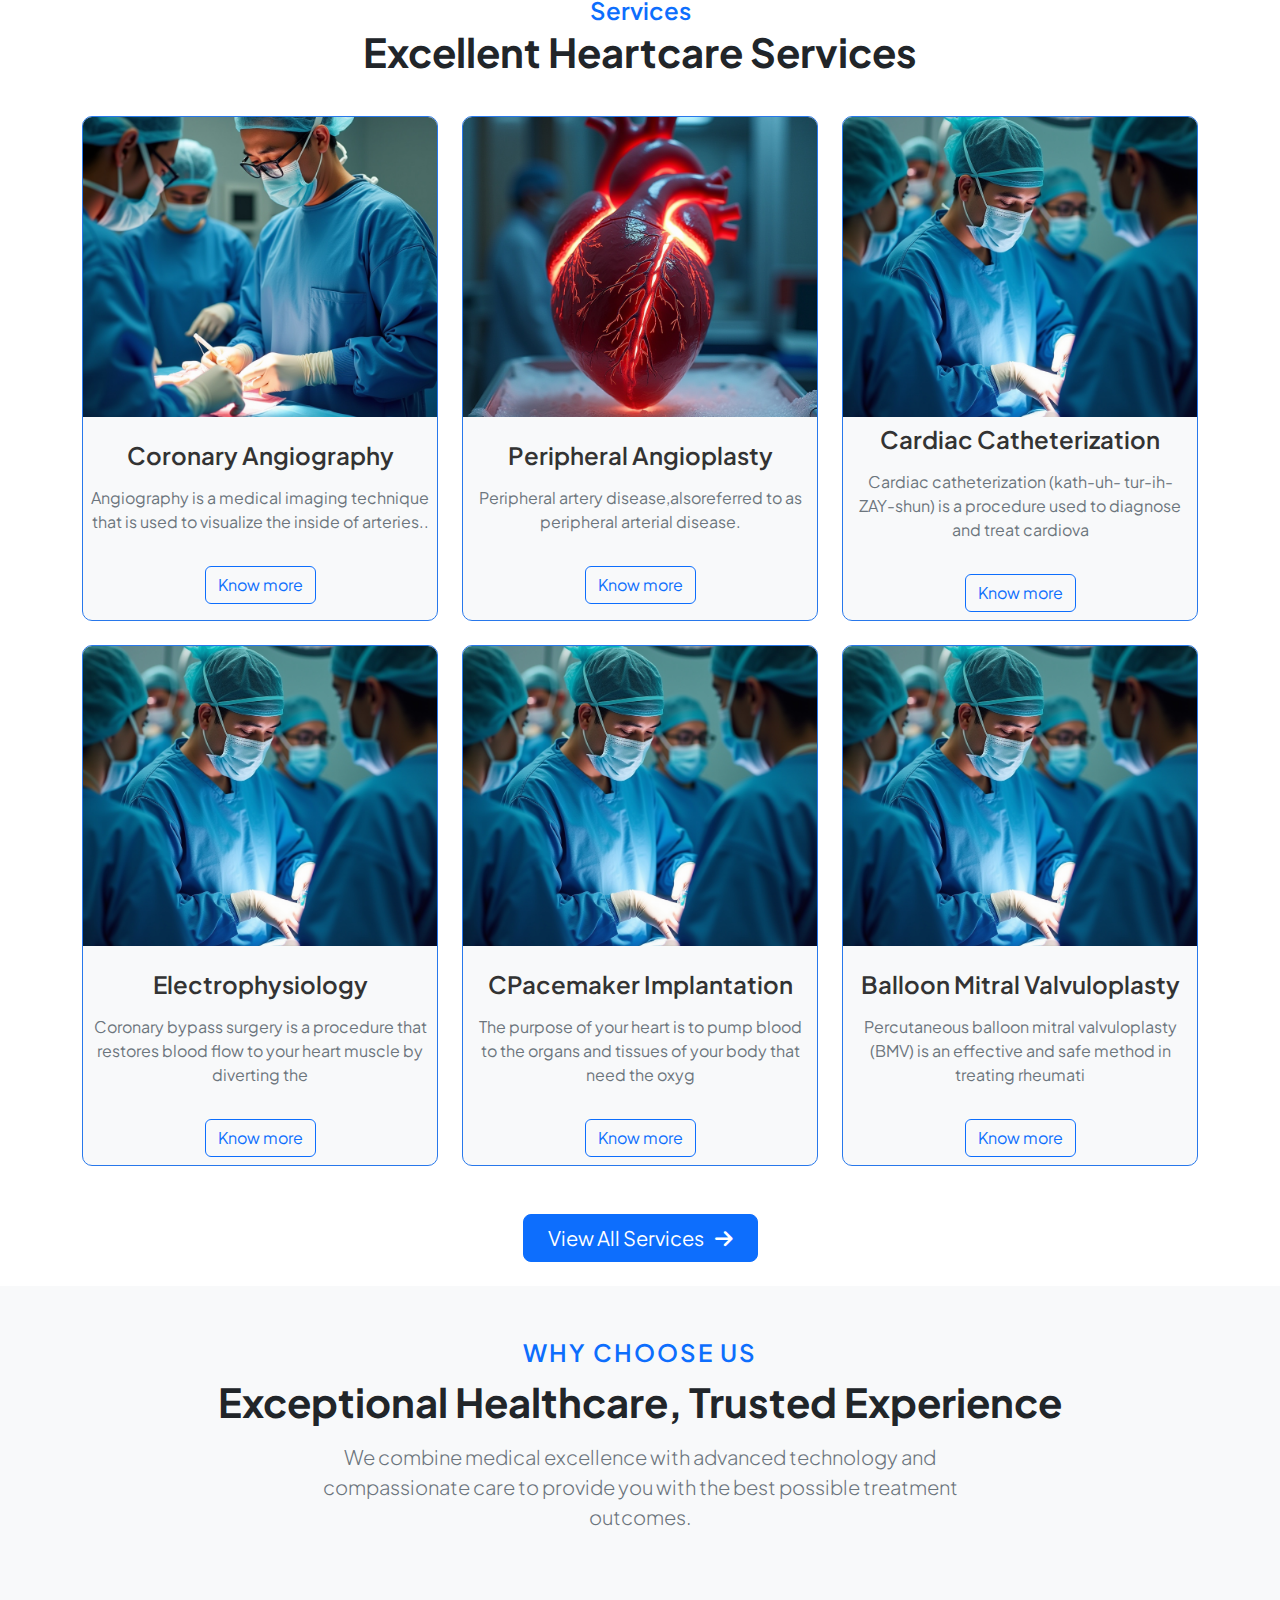
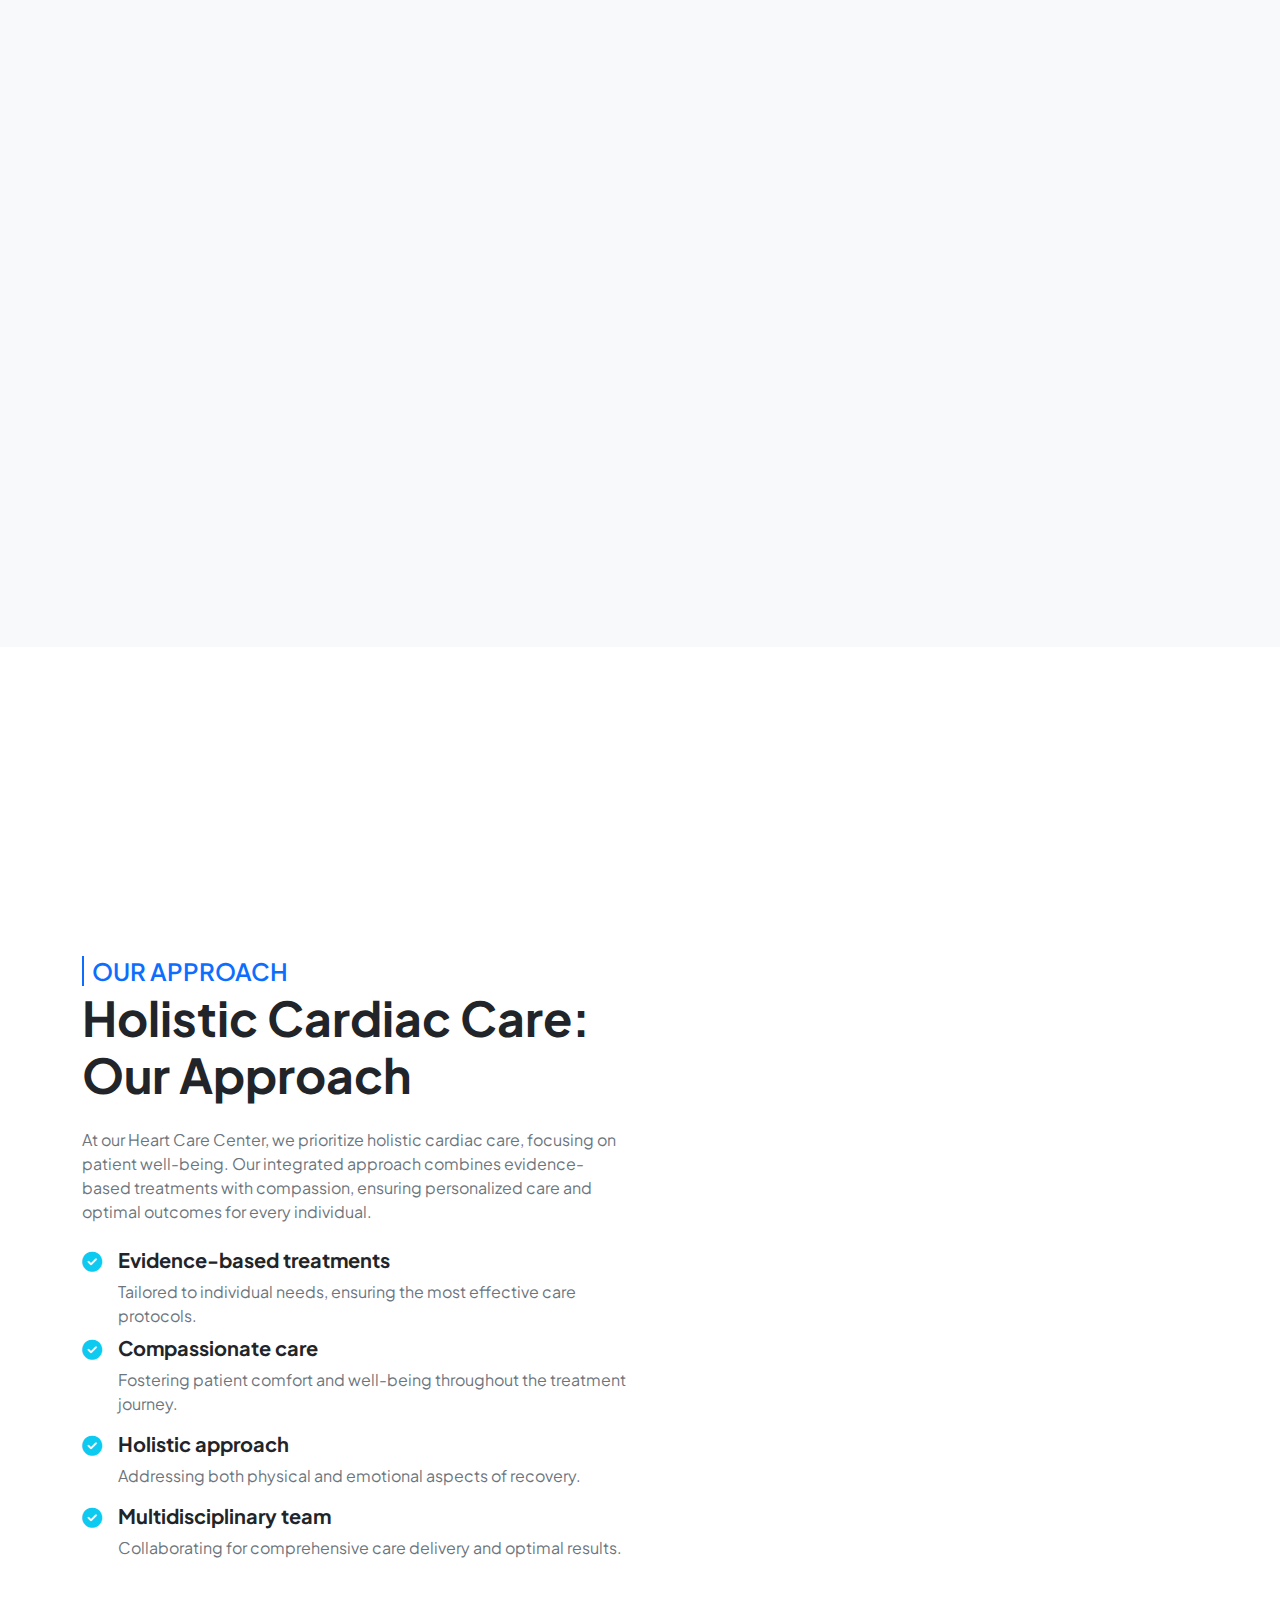
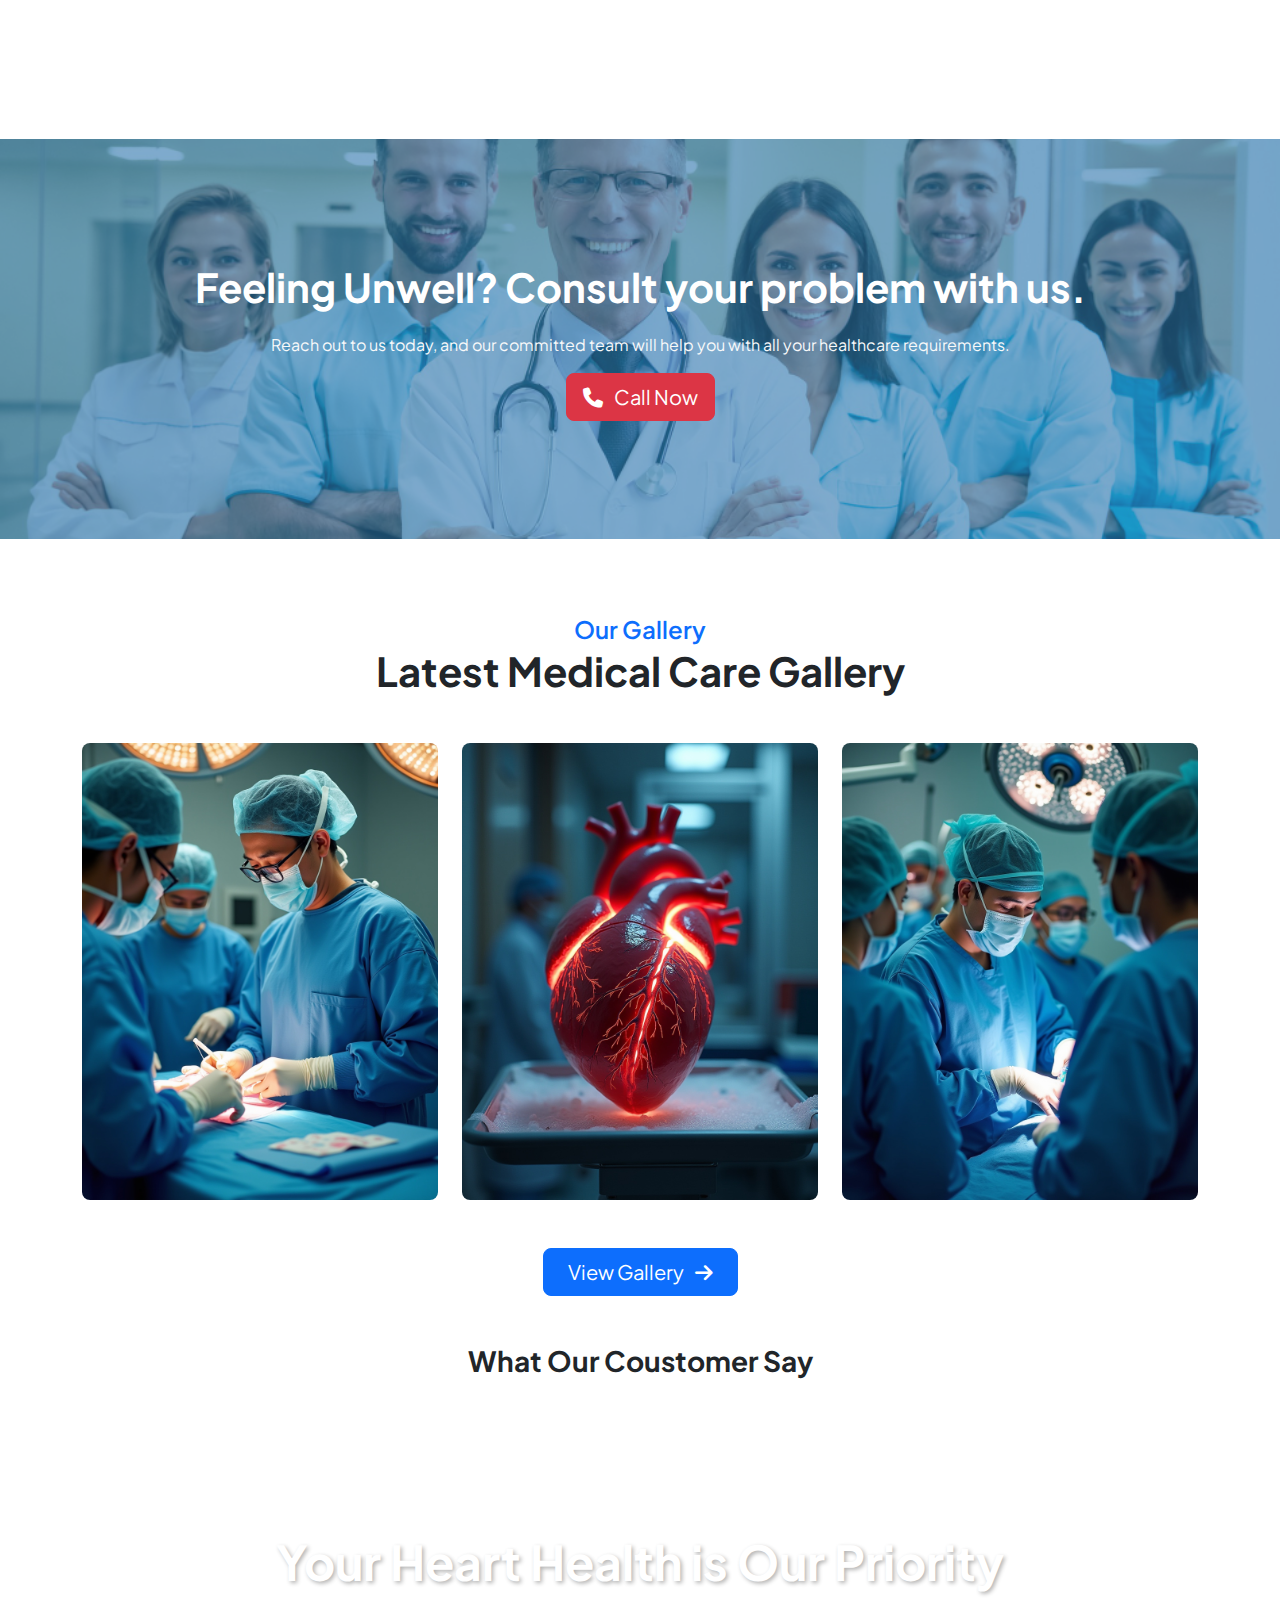
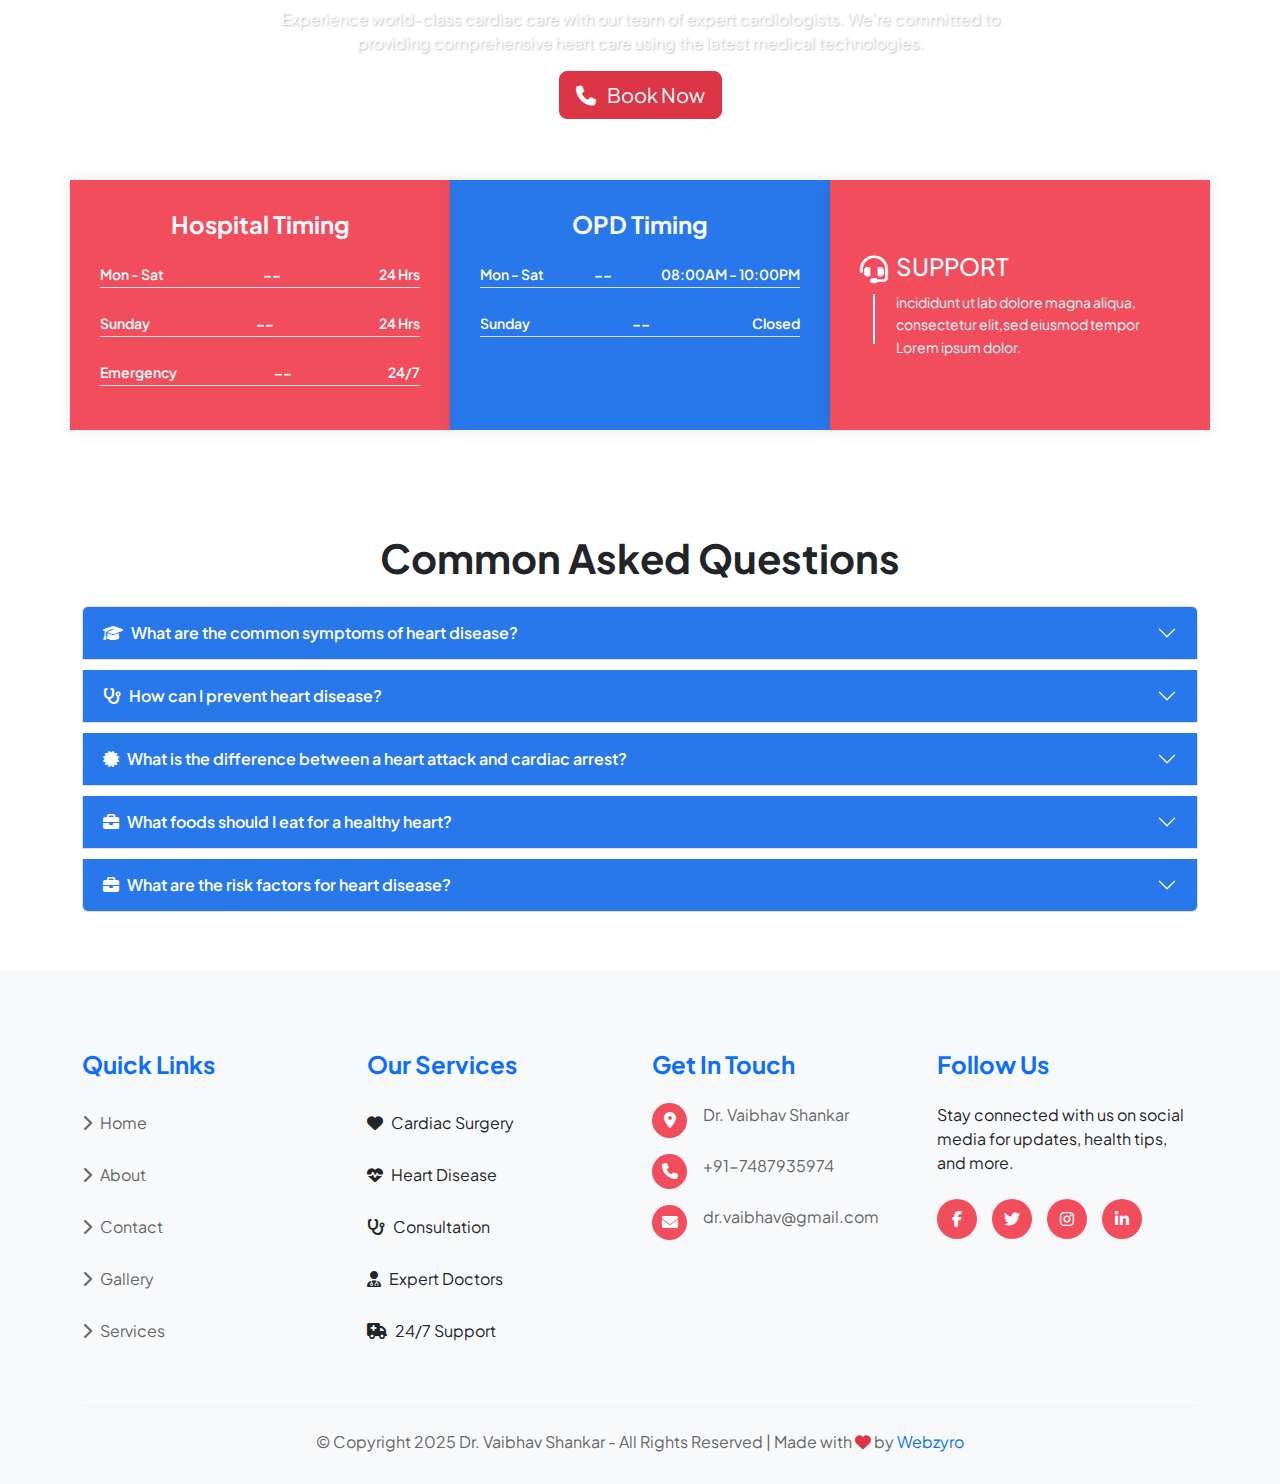
==== commit 3bfe9f56: "Created Why Choose Section" ====
--- a/index.html
+++ b/index.html
@@ -415,6 +415,129 @@
             <a href="/services.html" class="btn btn-primary btn-lg px-4">
               View All Services <i class="fas fa-arrow-right ms-2"></i>
             </a>
+          </div>
+        </div>
+      </section>
+
+      <!-- Why Choose Us Section -->
+      <section class="why-choose-section py-5 bg-light">
+        <div class="container">
+          <div class="section-header text-center mb-5">
+            <span class="subtitle fs-4 text-primary fw-semibold mb-2 d-block"
+              >Why Choose Us</span
+            >
+            <h2 class="display-6 fw-bold mb-3">
+              Exceptional Healthcare, Trusted Experience
+            </h2>
+            <p class="text-secondary lead mx-auto" style="max-width: 700px">
+              We combine medical excellence with advanced technology and
+              compassionate care to provide you with the best possible treatment
+              outcomes.
+            </p>
+          </div>
+
+          <div class="row g-4">
+            <div class="col-md-4">
+              <div
+                class="choose-card h-100 p-4 bg-white rounded-3 shadow-sm"
+                data-aos="fade-up"
+              >
+                <div class="icon-wrapper mb-4">
+                  <i class="fas fa-user-md display-5 text-primary"></i>
+                </div>
+                <h3 class="h4 mb-3">Expert Medical Team</h3>
+                <p class="text-secondary mb-0">
+                  Our team of highly qualified medical professionals brings
+                  years of experience and specialized expertise to provide
+                  comprehensive care.
+                </p>
+              </div>
+            </div>
+
+            <div class="col-md-4">
+              <div
+                class="choose-card h-100 p-4 bg-white rounded-3 shadow-sm"
+                data-aos="fade-up"
+                data-aos-delay="100"
+              >
+                <div class="icon-wrapper mb-4">
+                  <i class="fas fa-clock display-5 text-primary"></i>
+                </div>
+                <h3 class="h4 mb-3">24/7 Emergency Care</h3>
+                <p class="text-secondary mb-0">
+                  Round-the-clock emergency services with immediate response
+                  times and dedicated emergency medical staff.
+                </p>
+              </div>
+            </div>
+
+            <div class="col-md-4">
+              <div
+                class="choose-card h-100 p-4 bg-white rounded-3 shadow-sm"
+                data-aos="fade-up"
+                data-aos-delay="200"
+              >
+                <div class="icon-wrapper mb-4">
+                  <i class="fas fa-microscope display-5 text-primary"></i>
+                </div>
+                <h3 class="h4 mb-3">Advanced Technology</h3>
+                <p class="text-secondary mb-0">
+                  State-of-the-art medical equipment and modern facilities to
+                  ensure accurate diagnosis and effective treatment.
+                </p>
+              </div>
+            </div>
+
+            <div class="col-md-4">
+              <div
+                class="choose-card h-100 p-4 bg-white rounded-3 shadow-sm"
+                data-aos="fade-up"
+                data-aos-delay="300"
+              >
+                <div class="icon-wrapper mb-4">
+                  <i class="fas fa-heart display-5 text-primary"></i>
+                </div>
+                <h3 class="h4 mb-3">Patient-Centered Care</h3>
+                <p class="text-secondary mb-0">
+                  Personalized treatment plans tailored to each patient's unique
+                  needs with a focus on comfort and recovery.
+                </p>
+              </div>
+            </div>
+
+            <div class="col-md-4">
+              <div
+                class="choose-card h-100 p-4 bg-white rounded-3 shadow-sm"
+                data-aos="fade-up"
+                data-aos-delay="400"
+              >
+                <div class="icon-wrapper mb-4">
+                  <i class="fas fa-certificate display-5 text-primary"></i>
+                </div>
+                <h3 class="h4 mb-3">Accredited Facility</h3>
+                <p class="text-secondary mb-0">
+                  Internationally recognized healthcare standards with a
+                  commitment to quality and safety protocols.
+                </p>
+              </div>
+            </div>
+
+            <div class="col-md-4">
+              <div
+                class="choose-card h-100 p-4 bg-white rounded-3 shadow-sm"
+                data-aos="fade-up"
+                data-aos-delay="500"
+              >
+                <div class="icon-wrapper mb-4">
+                  <i class="fas fa-comments display-5 text-primary"></i>
+                </div>
+                <h3 class="h4 mb-3">Clear Communication</h3>
+                <p class="text-secondary mb-0">
+                  Open dialogue between doctors and patients, ensuring you
+                  understand your treatment plan every step of the way.
+                </p>
+              </div>
+            </div>
           </div>
         </div>
       </section>
--- a/style.css
+++ b/style.css
@@ -370,6 +370,77 @@
 
 .testimonial-carousel .owl-dot.active span {
   background: var(--primary-bg) !important;
+}
+
+/* Why Choose Us Section Styles */
+.why-choose-section {
+  position: relative;
+  overflow: hidden;
+}
+
+.why-choose-section .subtitle {
+  /* letter-spacing: 2px; */
+  text-transform: uppercase;
+}
+
+.choose-card {
+  transition: all 0.3s ease;
+  border: 1px solid rgba(0, 0, 0, 0.1);
+}
+
+.choose-card:hover {
+  transform: translateY(-10px);
+  box-shadow: 0 15px 30px rgba(0, 0, 0, 0.1) !important;
+}
+
+.choose-card .icon-wrapper {
+  width: 80px;
+  height: 80px;
+  background: rgba(var(--primary-bg-rgb), 0.1);
+  border-radius: 50%;
+  display: flex;
+  align-items: center;
+  justify-content: center;
+  margin: 0 auto;
+  transition: all 0.3s ease;
+}
+
+.choose-card:hover .icon-wrapper {
+  background: var(--primary-bg);
+}
+
+.choose-card:hover .icon-wrapper i {
+  color: white !important;
+}
+
+.choose-card h3 {
+  position: relative;
+  padding-bottom: 15px;
+}
+
+.choose-card h3:after {
+  content: "";
+  position: absolute;
+  bottom: 0;
+  left: 0;
+  width: 50px;
+  height: 2px;
+  background: var(--primary-bg);
+}
+
+@media (max-width: 768px) {
+  .why-choose-section .section-header h2 {
+    font-size: 2rem;
+  }
+
+  .choose-card {
+    text-align: center;
+  }
+
+  .choose-card h3:after {
+    left: 50%;
+    transform: translateX(-50%);
+  }
 }
 
 /* Stats Section */
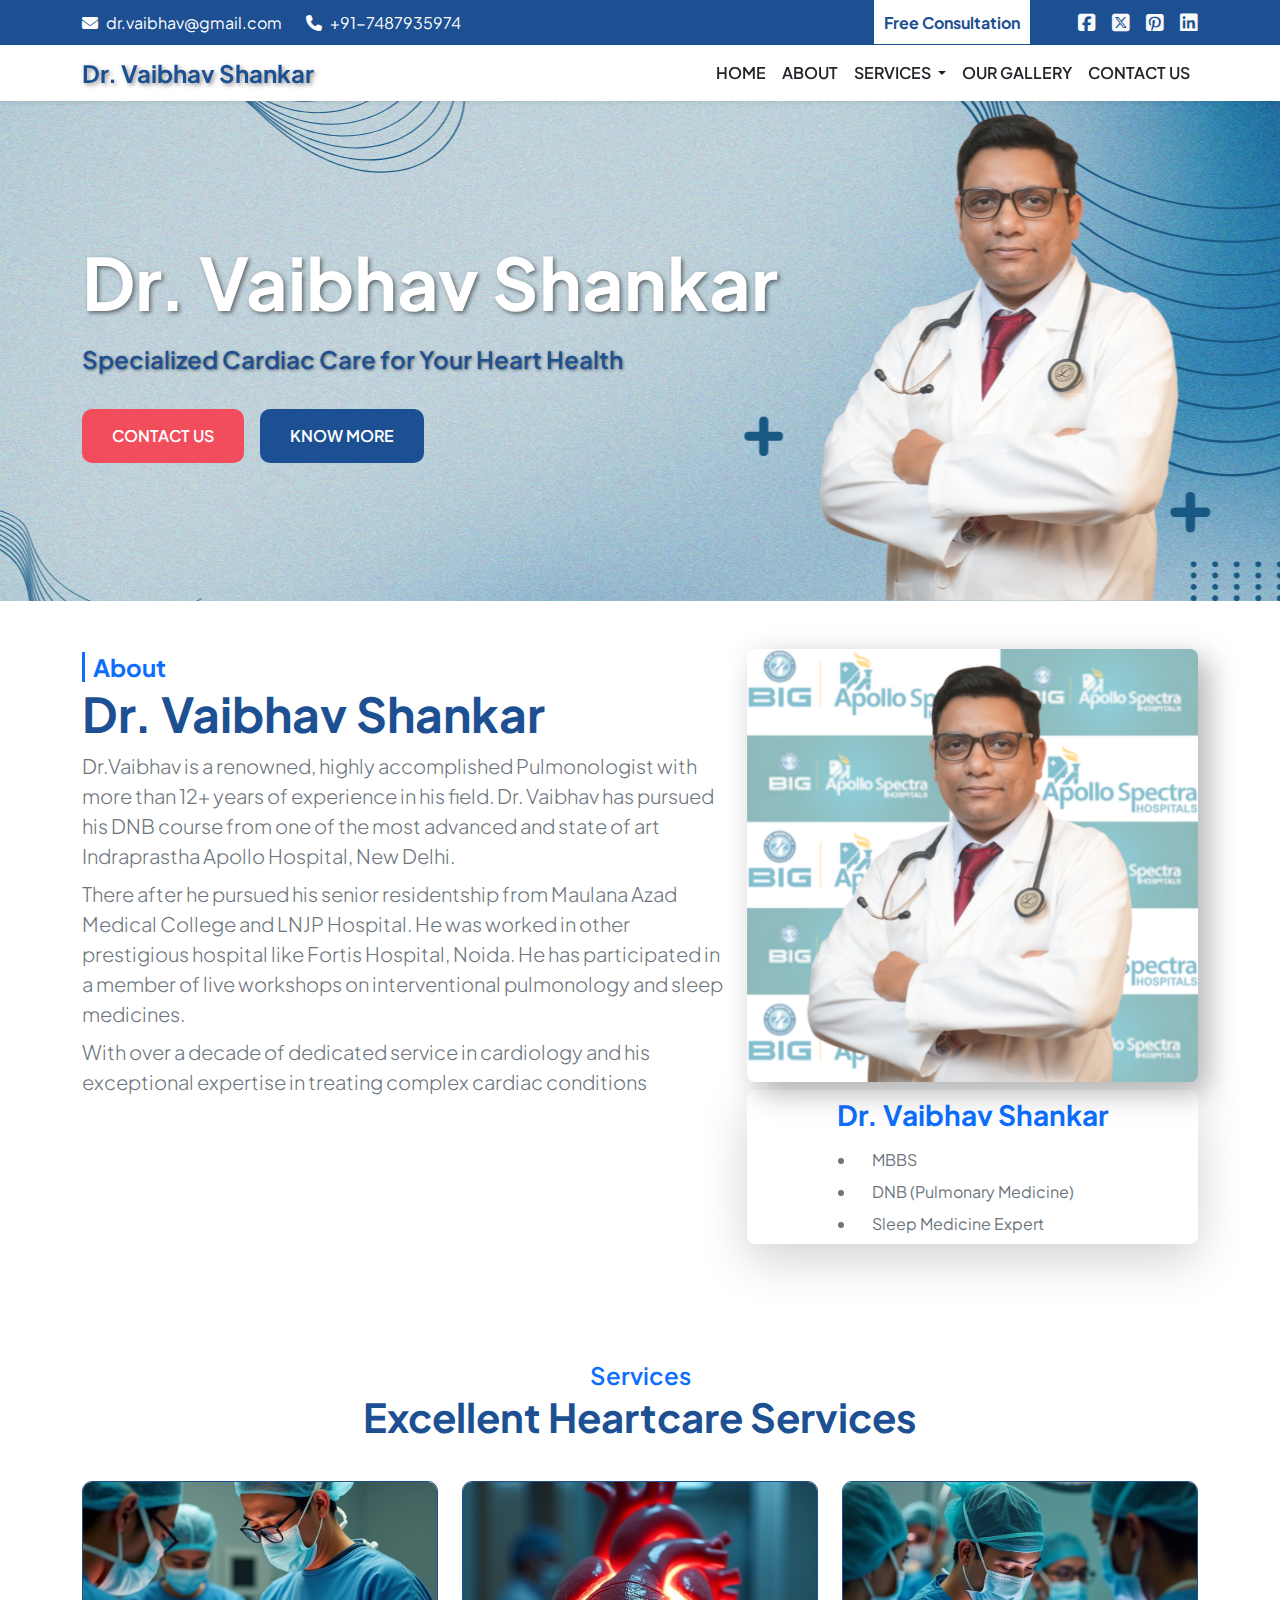
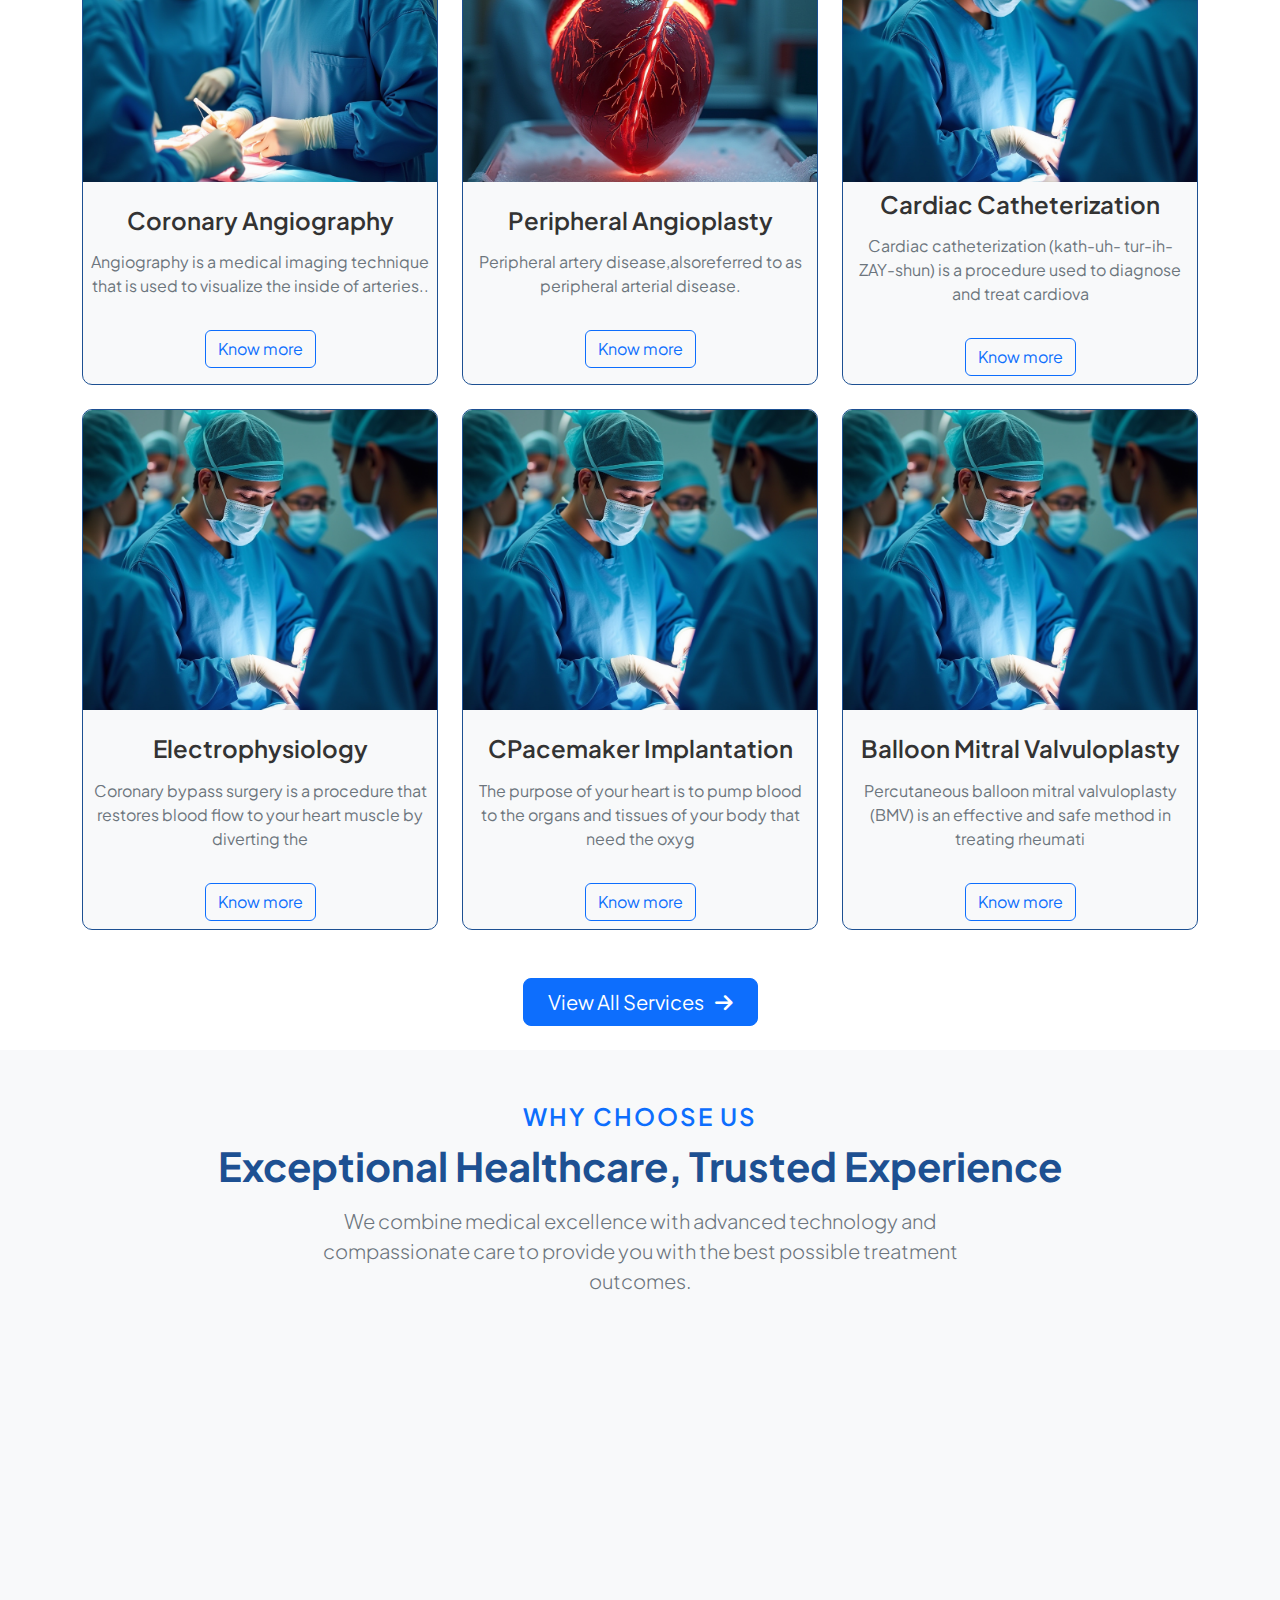
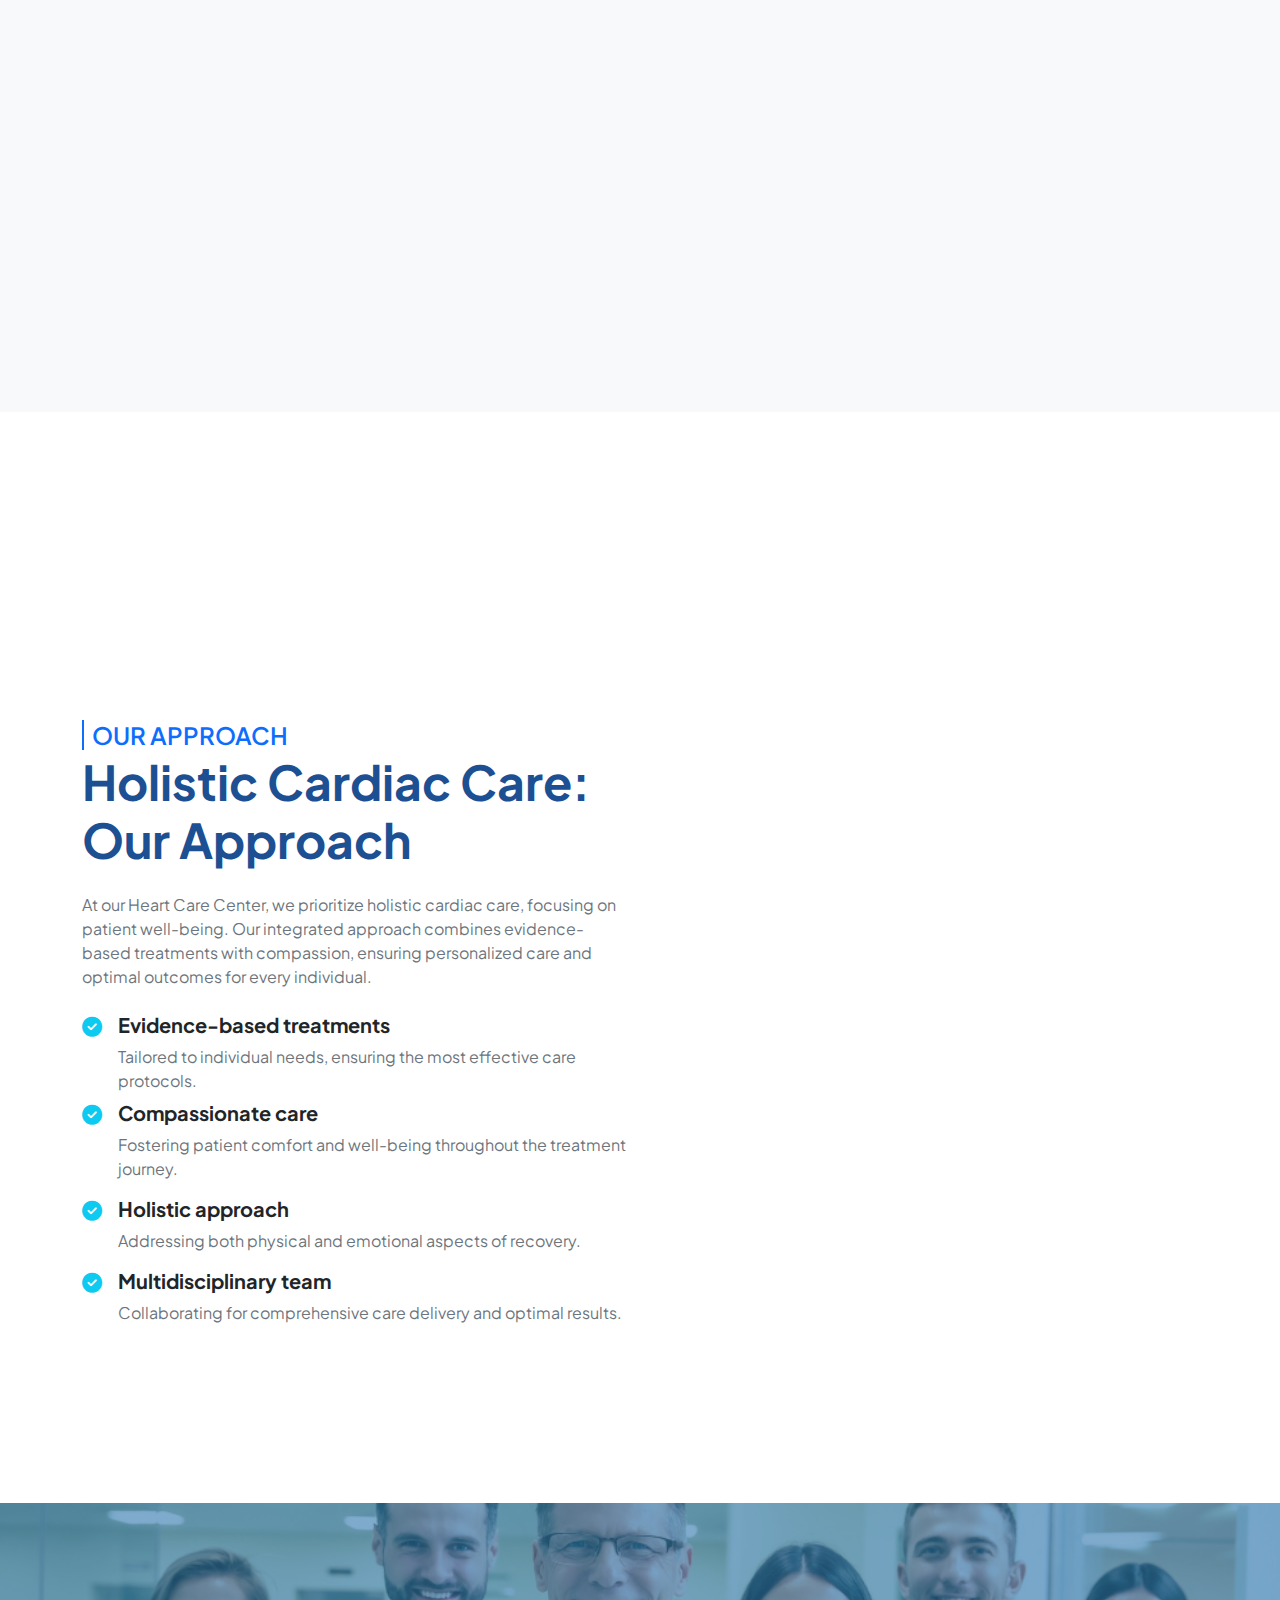
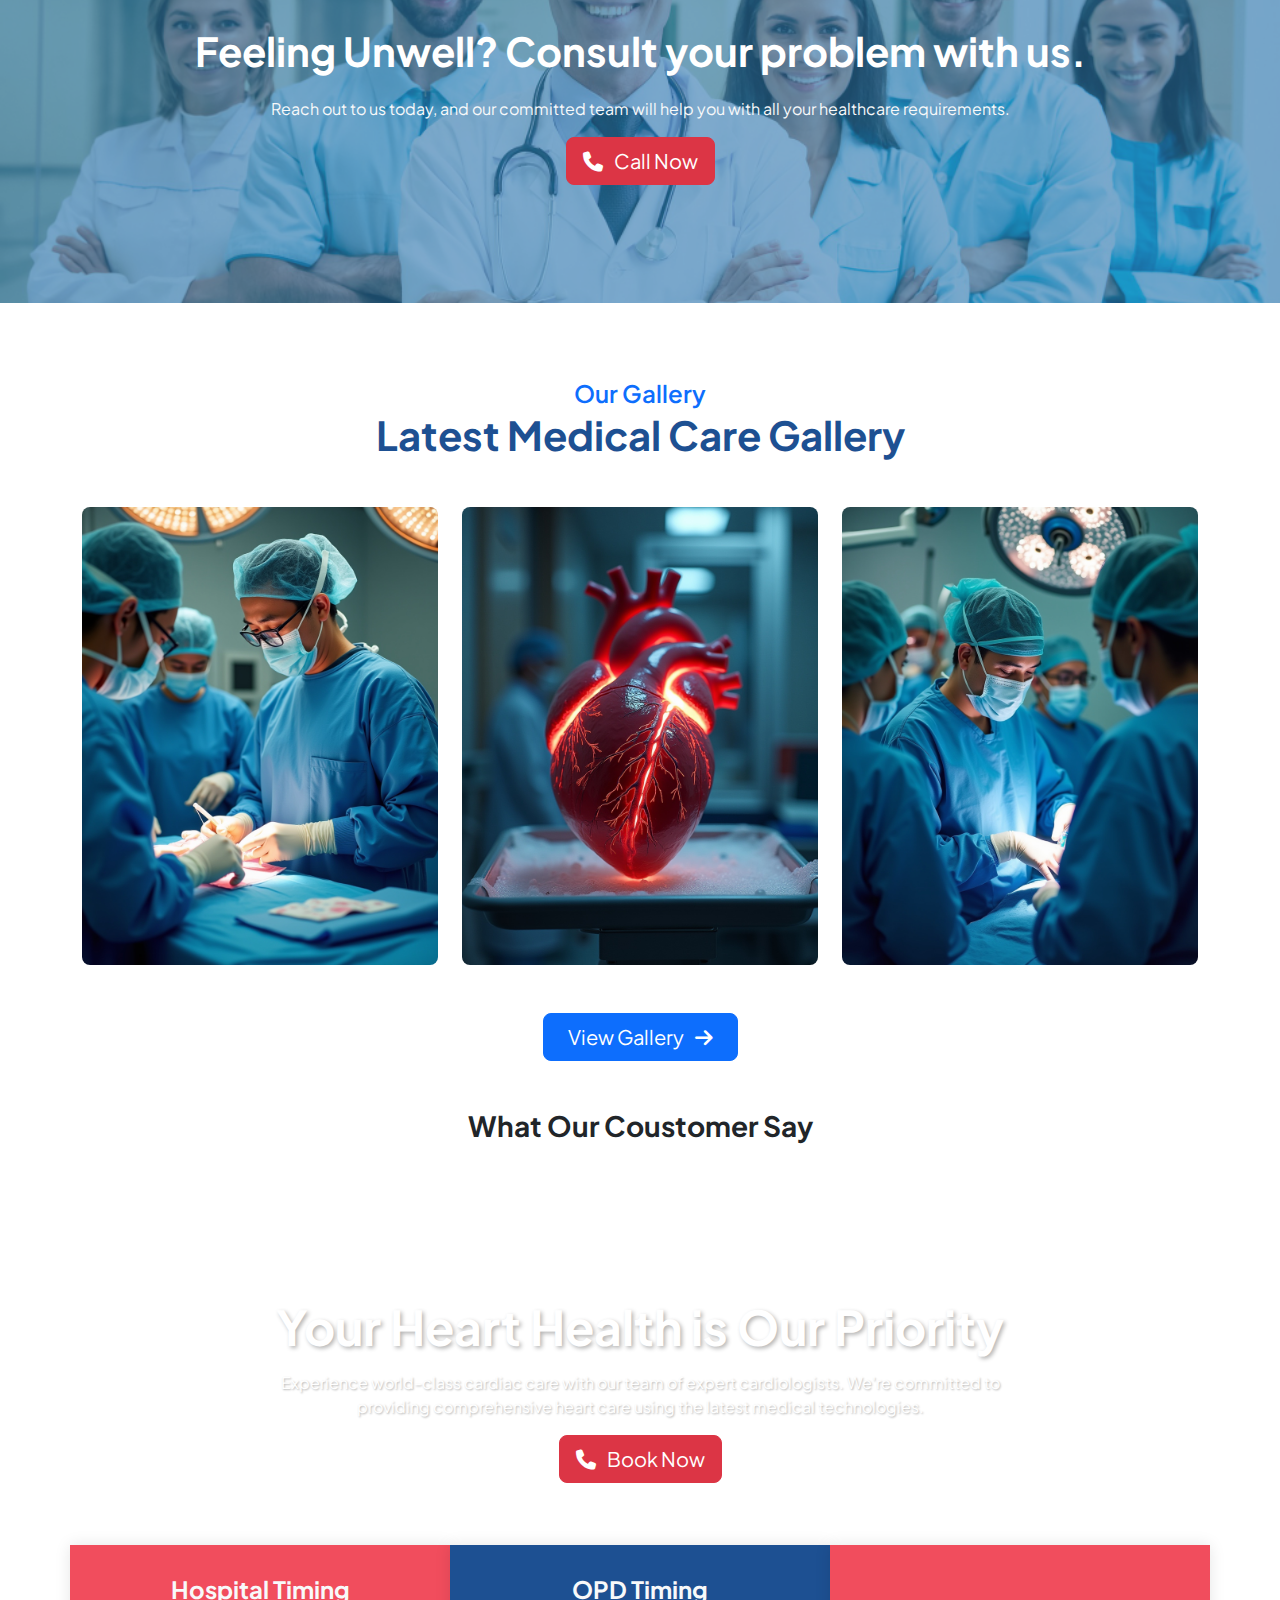
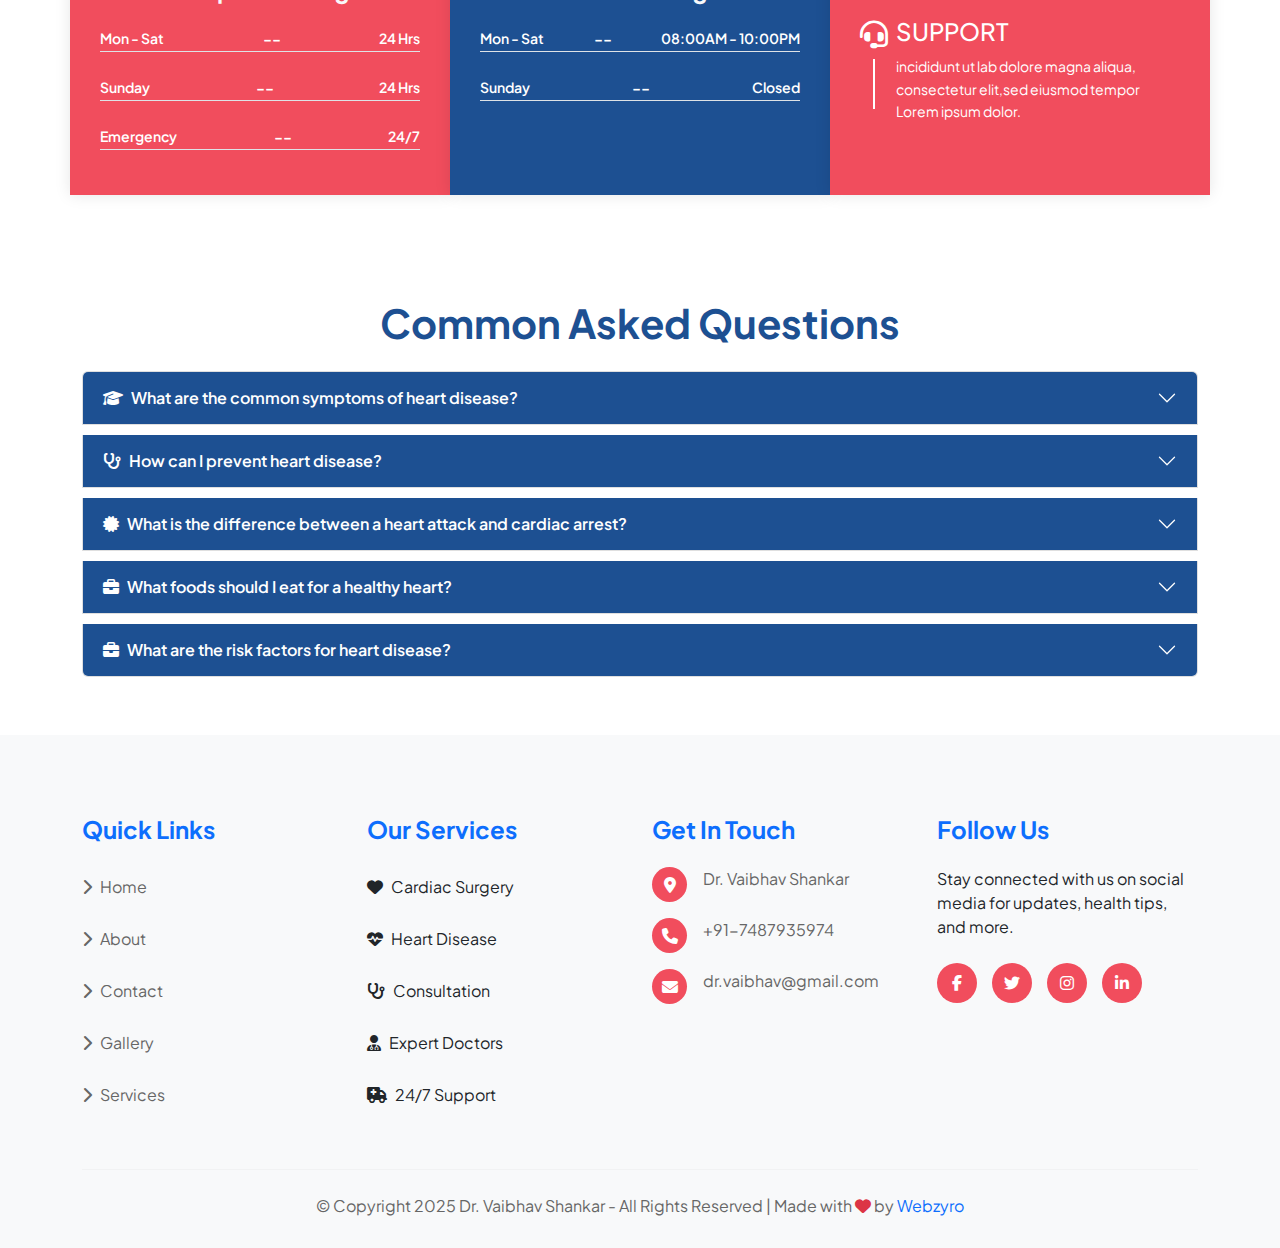
==== commit 4bb67664: "Replace carousel with banner" ====
--- a/index.html
+++ b/index.html
@@ -62,15 +62,15 @@
             </div>
           </div>
           <div
-            class="col-md-4 d-flex align-items-center gap-3 justify-content-end"
+            class="col-md-4 d-flex align-items-center gap-5 justify-content-end"
           >
+            <a href="/contact.html" id="free-btn">Free Consultation</a>
             <div class="d-flex flex-colmun align-items-center gap-3">
-              <i class="fa-brands fa-square-facebook text-light"></i>
-              <i class="fa-brands fa-square-x-twitter text-light"></i>
-              <i class="fa-brands fa-square-pinterest text-light"></i>
-              <i class="fa-brands fa-linkedin text-light"></i>
-            </div>
-            <a href="/contact.html" id="free-btn">Free Consultation</a>
+              <i class="fa-brands fa-square-facebook text-light fs-5"></i>
+              <i class="fa-brands fa-square-x-twitter text-light fs-5"></i>
+              <i class="fa-brands fa-square-pinterest text-light fs-5"></i>
+              <i class="fa-brands fa-linkedin text-light fs-5"></i>
+            </div>
           </div>
         </div>
       </div>
@@ -83,7 +83,7 @@
       <div class="container d-flex align-items-center justify-content-between">
         <a class="navbar-brand" href="/">
           <!-- <img src="./Img/ca-logo.png" alt="Logo" /> -->
-          <h2 class="h2 fw-bold text-primary">Dr. Vaibhav Shankar</h2>
+          <h2 class="fs-4 fw-bold logo">Dr. Vaibhav Shankar</h2>
         </a>
         <button
           class="navbar-toggler"
@@ -147,40 +147,24 @@
     <!-- Main Content -->
     <main class="overflow-hidden">
       <!-- Hero Section -->
-      <section class="d-none d-md-block hero-carousel">
-        <div class="owl-carousel owl-theme hero-slider">
-          <div class="item">
-            <img src="./image/hero-bg1.webp" alt="Home Slide 1" />
-            <div class="carousel-content">
-              <h1 class="display-2 fw-bold">Healthy Hearts Clinic</h1>
-              <p>Your Trusted Hearts Clinic</p>
-              <div
-                class="d-flex align-items-center justify-content-start gap-3"
-              >
-                <a href="/contact.html" class="carousel-btn1 text-uppercase"
-                  >Contact Us</a
-                >
-                <a href="/about.html" class="carousel-btn2 text-uppercase"
-                  >Know More</a
-                >
-              </div>
-            </div>
-          </div>
-          <div class="item">
-            <img src="./image/hero-bg1.webp" alt="Home Slide 2" />
-            <div class="carousel-content">
-              <h1 class="display-2 fw-bold">Advanced Cardiac Care</h1>
-              <p>Specialized Cardiac Care for Your Heart Health</p>
-              <div
-                class="d-flex align-items-center justify-content-start gap-3"
-              >
-                <a href="/contact.html" class="carousel-btn1 text-uppercase"
-                  >Contact Us</a
-                >
-                <a href="/about.html" class="carousel-btn2 text-uppercase"
-                  >Know More</a
-                >
-              </div>
+      <section class="d-none d-md-block hero-banner">
+        <div class="container w-100 h-100 d-flex align-items-center">
+          <div class="banner-content">
+            <h1 class="display-2 fw-bold text-white">Dr. Vaibhav Shankar</h1>
+            <p class="fw-semibold">
+              Specialized Cardiac Care for Your Heart Health
+            </p>
+            <div class="d-flex align-items-center justify-content-start gap-3">
+              <a
+                href="/contact.html"
+                class="carousel-btn1 text-uppercase fw-semibold"
+                >Contact Us</a
+              >
+              <a
+                href="/about.html"
+                class="carousel-btn2 text-uppercase fw-semibold"
+                >Know More</a
+              >
             </div>
           </div>
         </div>
--- a/style.css
+++ b/style.css
@@ -13,7 +13,7 @@
 
 :root {
   --primary-bg: #f14d5d;
-  --secondary-bg: #2878eb;
+  --secondary-bg: #1d5092;
 }
 
 /* Text Selection Styles */
@@ -43,6 +43,11 @@
   padding: 0;
   margin: 0;
 }
+
+h2 {
+  color: var(--secondary-bg) !important;
+}
+
 /* Breadcrumb */
 .breadcrumb-section {
   background: url("./Img/breadcrumb.jpg") no-repeat center center;
@@ -76,18 +81,31 @@
 
 /* Header Section */
 #header {
-  background-color: var(--primary-bg) !important;
+  background-color: var(--secondary-bg) !important;
   padding: 0 !important;
 }
 
 #header #free-btn {
-  background-color: var(--secondary-bg) !important;
+  background-color: white !important;
   padding: 11px 10px 9px;
-  color: white;
+  color: var(--secondary-bg);
+  font-weight: bold;
+  border-bottom: 1px solid var(--secondary-bg);
 }
 
 .navbar-nav a:hover {
   color: var(--secondary-bg) !important;
+}
+
+.logo {
+  text-shadow: 2px 2px 4px rgba(49, 45, 45, 0.5);
+}
+
+/* Hero Banner Styling */
+.hero-banner {
+  width: 100%;
+  height: 500px;
+  background: url("./image/banner-vaibhav.png") no-repeat center center;
 }
 
 /* Hero & Carousel Section */
@@ -167,14 +185,15 @@
   padding: 0 15px;
 }
 
-.carousel-content h1 {
+.banner-content h1 {
   /* font-size: 3.5rem; */
   margin-bottom: 1rem;
   text-shadow: 2px 2px 4px rgba(0, 0, 0, 0.5);
 }
 
-.carousel-content p {
+.banner-content p {
   font-size: 1.5rem;
+  color: var(--secondary-bg);
   margin-bottom: 2rem;
   text-shadow: 1px 1px 3px rgba(0, 0, 0, 0.5);
 }
@@ -185,7 +204,7 @@
   background-color: var(--primary-bg);
   color: white;
   text-decoration: none;
-  border-radius: 5px;
+  border-radius: 10px;
   font-weight: normal;
   transition: transform 0.3s ease;
 }
@@ -200,7 +219,7 @@
   background-color: var(--secondary-bg);
   color: white;
   text-decoration: none;
-  border-radius: 5px;
+  border-radius: 10px;
   font-weight: normal;
   transition: transform 0.3s ease;
 }
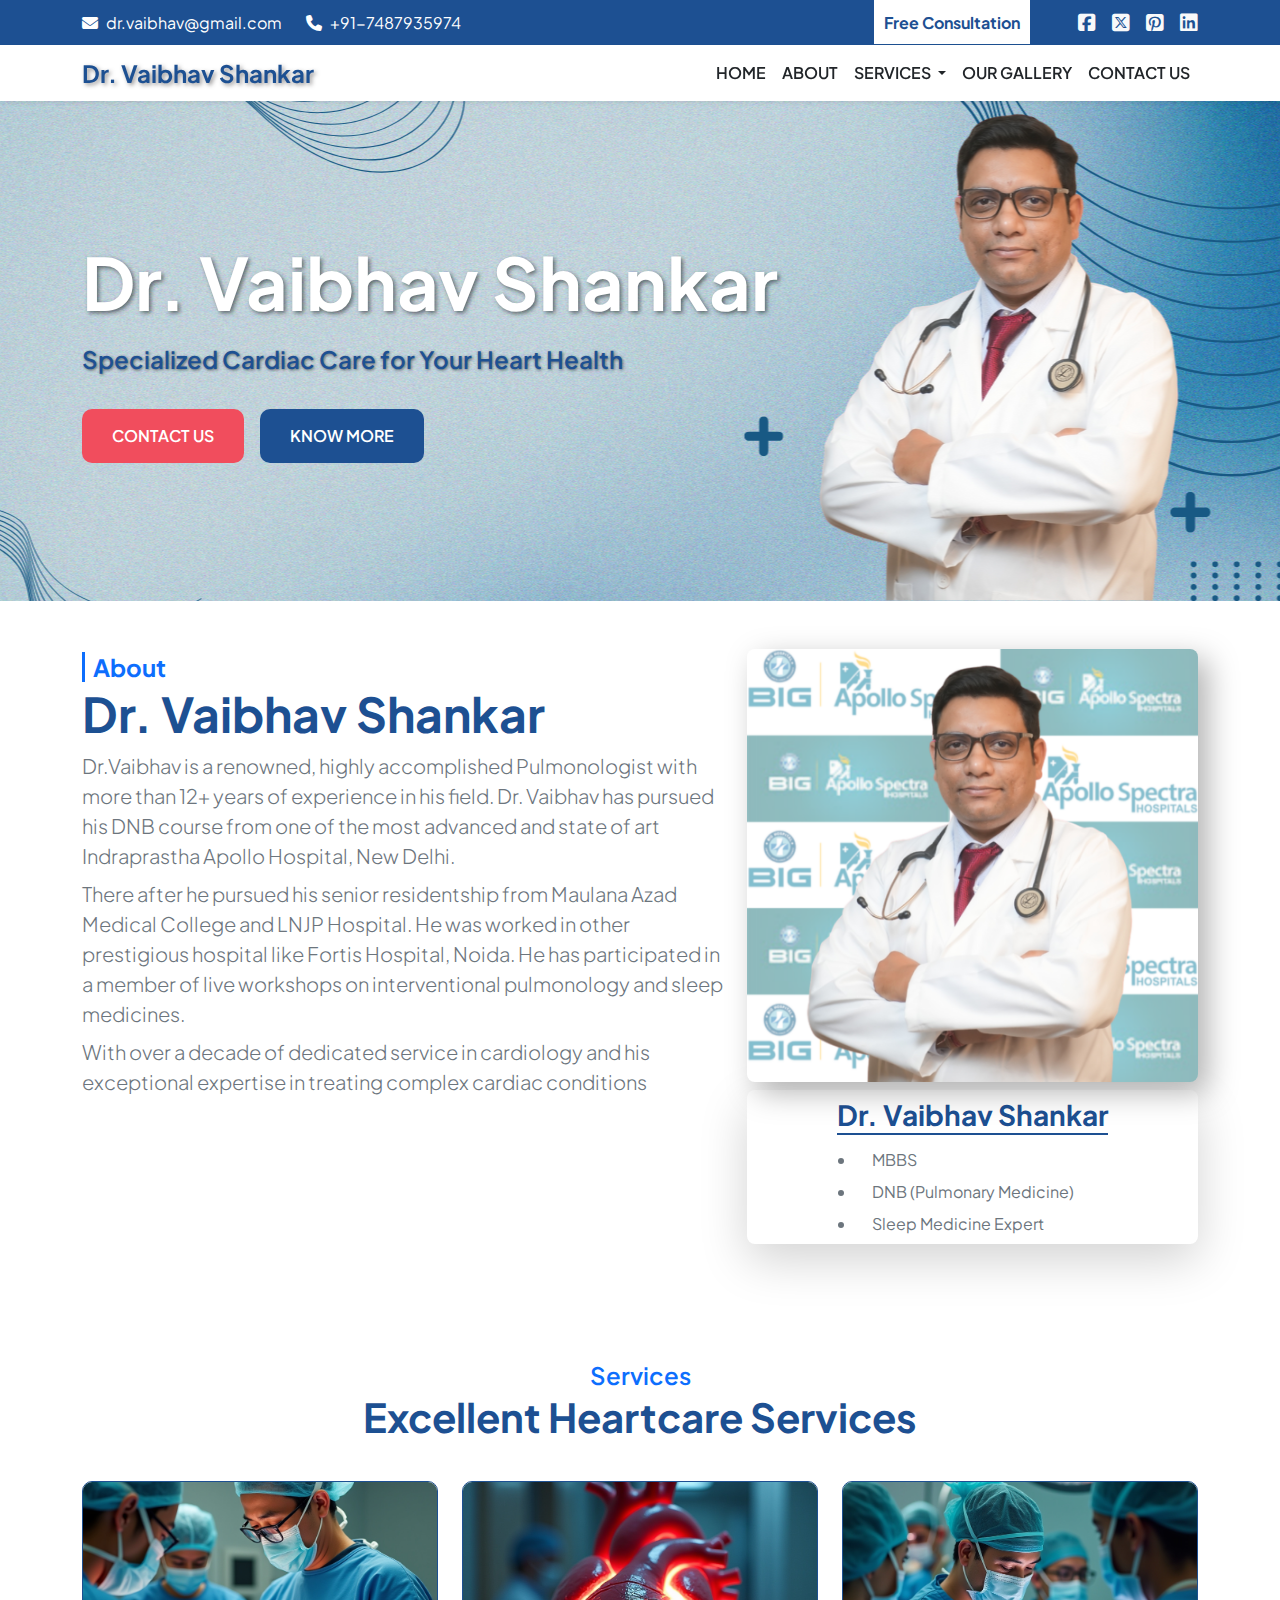
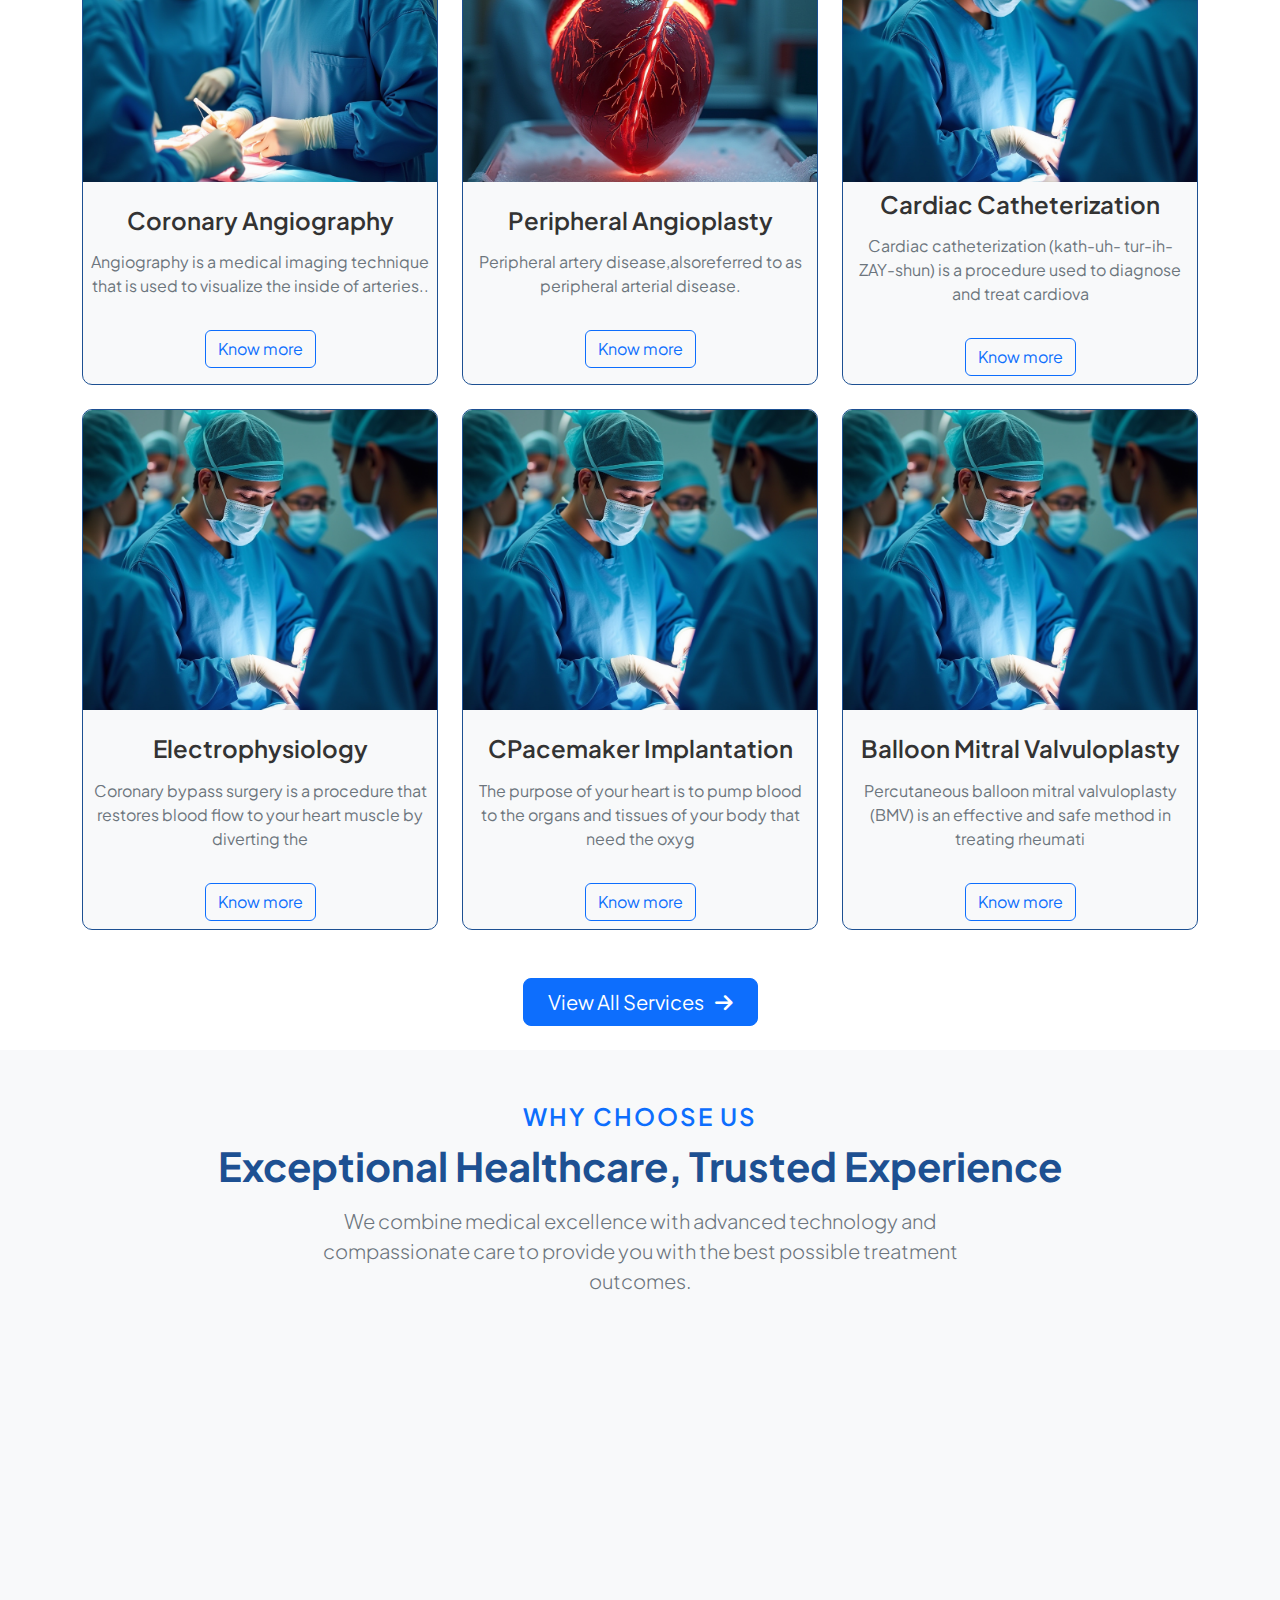
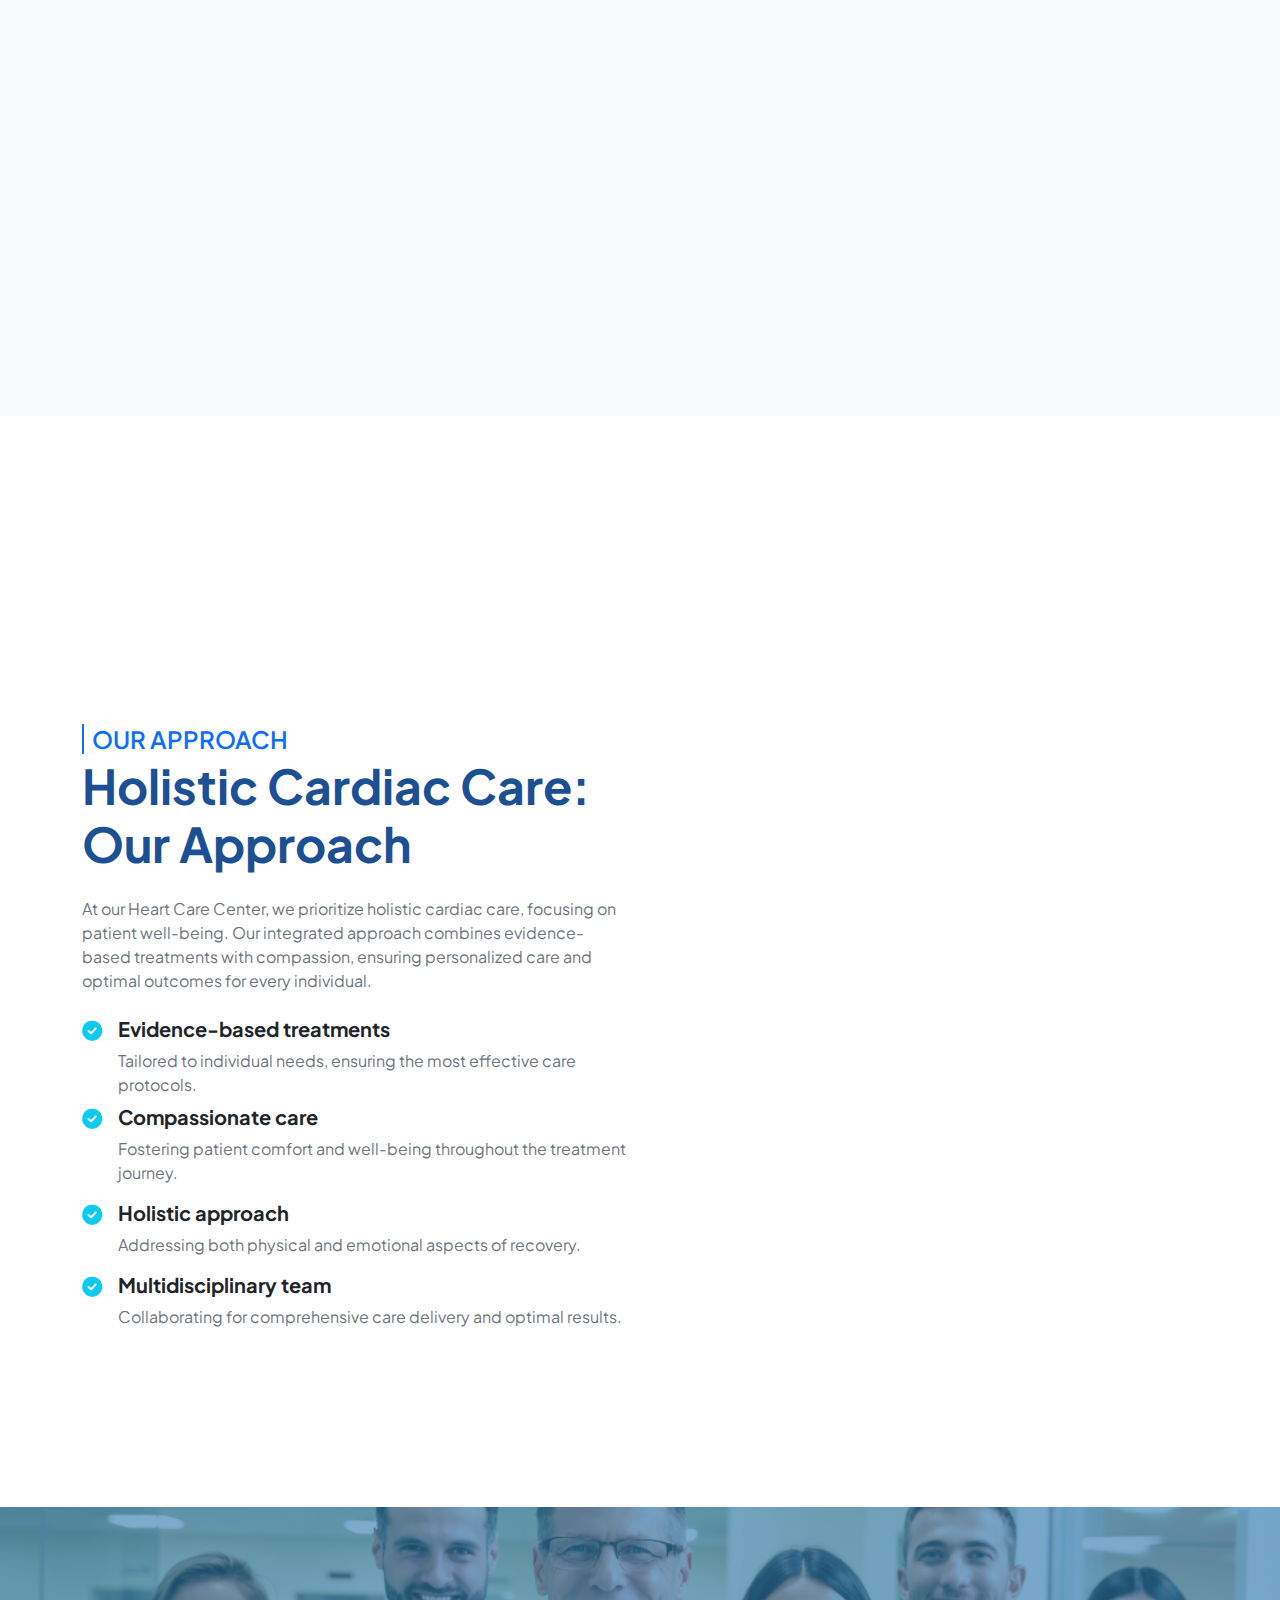
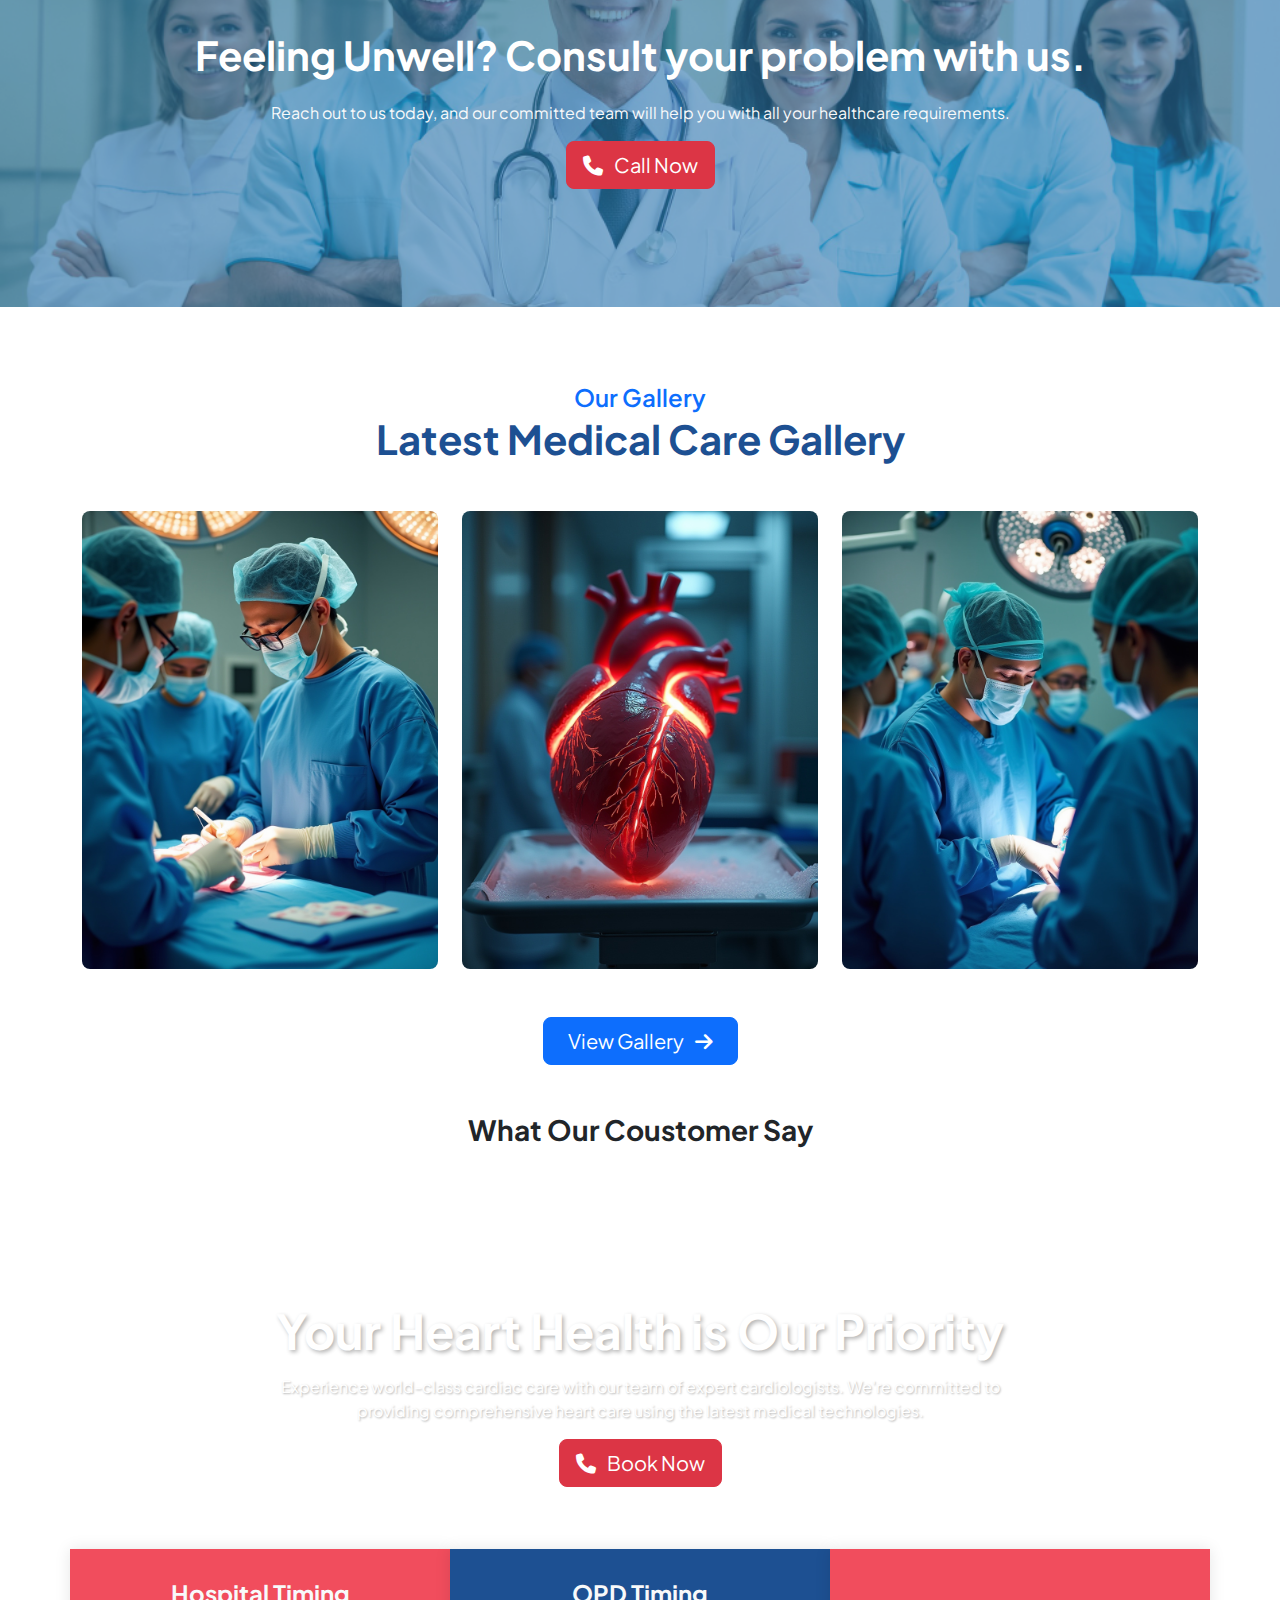
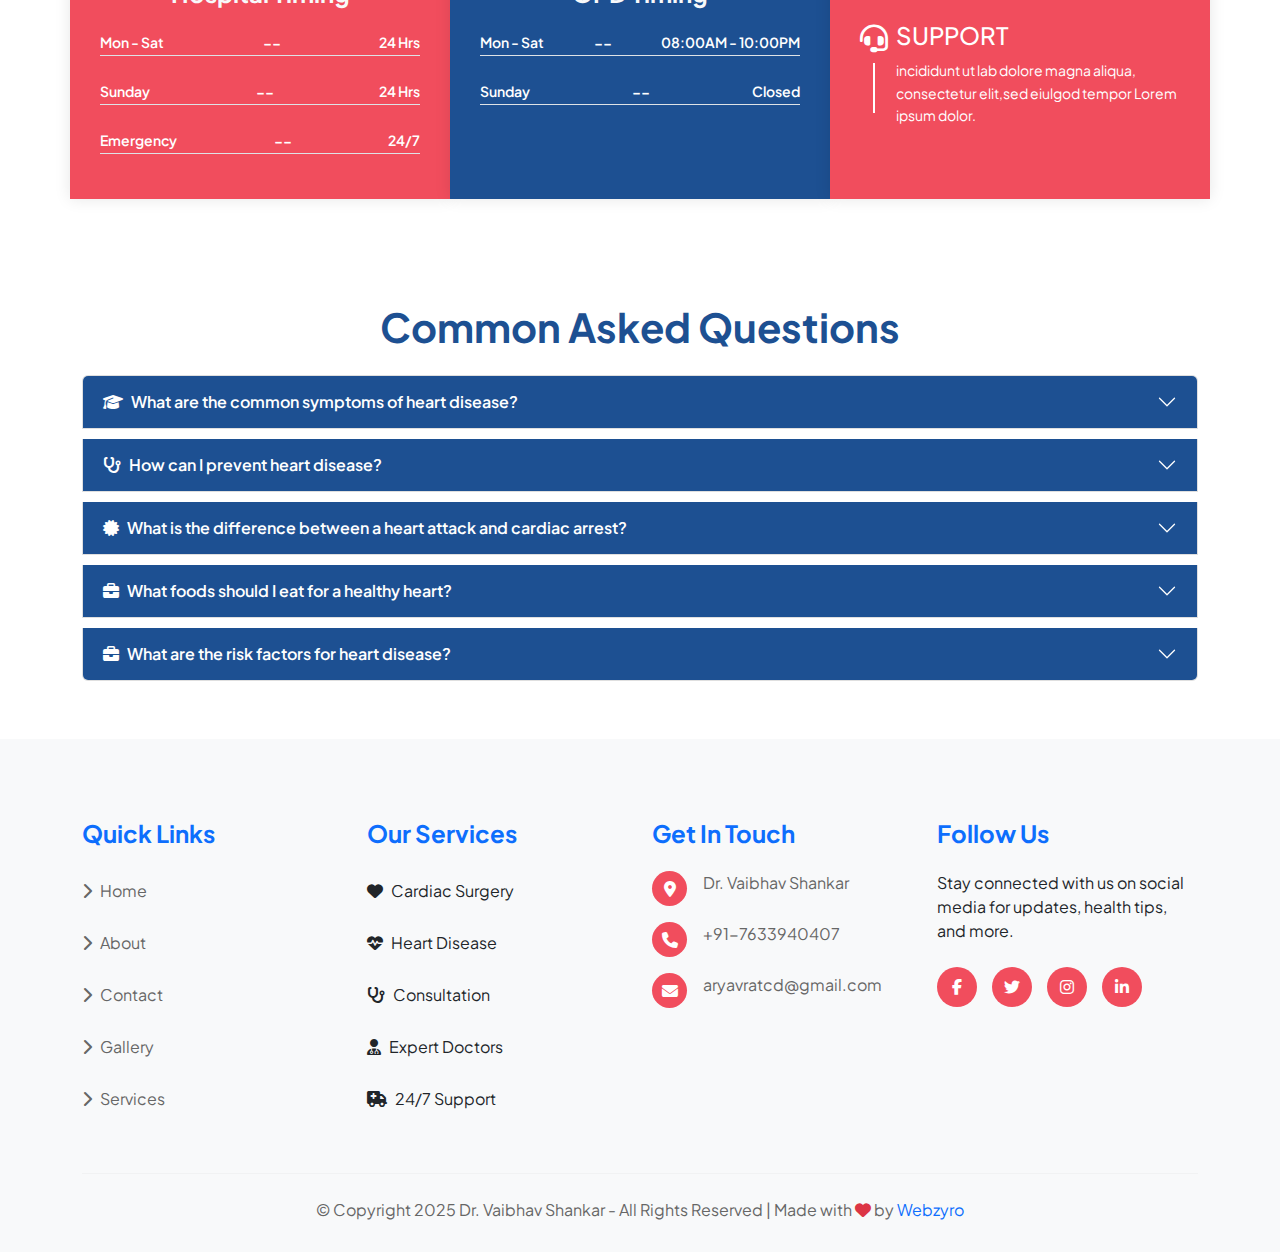
==== commit a0737a19: "fix some bug" ====
--- a/index.html
+++ b/index.html
@@ -171,7 +171,7 @@
       </section>
 
       <!-- Hero Section on mobile device -->
-      <section class="d-md-none my-2 hero-phone">
+      <!-- <section class="d-md-none my-2 hero-phone">
         <div class="container">
           <div class="w-100 d-flex flex-column gap-3">
             <div class="doctor-img rounded-3 overflow-hidden shadow-lg">
@@ -196,7 +196,7 @@
             </div>
           </div>
         </div>
-      </section>
+      </section> -->
       <!-- About Section -->
       <section class="my-5">
         <div class="container">
@@ -255,7 +255,11 @@
               <div
                 class="d-flex flex-column gap-3 align-items-center bg-white p-2 rounded-3 shadow-lg mt-2"
               >
-                <h2 class="fs-3 fw-bold text-primary">Dr. Vaibhav Shankar</h2>
+                <h2
+                  class="fs-3 fw-bold text-decoration-underline link-offset-2"
+                >
+                  Dr. Vaibhav Shankar
+                </h2>
 
                 <ul class="d-flex flex-column gap-2">
                   <li class="text-secondary px-3">MBBS</li>
@@ -289,7 +293,7 @@
                   Angiography is a medical imaging technique that is used to
                   visualize the inside of arteries..
                 </p>
-                <a href="/service-details.html" class="service-link">
+                <a href="/service-details.html" class="service-link mb-2">
                   <button class="btn btn-outline-primary">Know more</button>
                 </a>
               </div>
@@ -309,7 +313,7 @@
                   Peripheral artery disease,alsoreferred to as peripheral
                   arterial disease.
                 </p>
-                <a href="/service-details.html" class="service-link">
+                <a href="/service-details.html" class="service-link mb-2">
                   <button class="btn btn-outline-primary">Know more</button>
                 </a>
               </div>
@@ -423,7 +427,7 @@
           <div class="row g-4">
             <div class="col-md-4">
               <div
-                class="choose-card h-100 p-4 bg-white rounded-3 shadow-sm"
+                class="choose-card h-100 p-4 bg-white rounded-3 shadow-lg"
                 data-aos="fade-up"
               >
                 <div class="icon-wrapper mb-4">
@@ -440,7 +444,7 @@
 
             <div class="col-md-4">
               <div
-                class="choose-card h-100 p-4 bg-white rounded-3 shadow-sm"
+                class="choose-card h-100 p-4 bg-white rounded-3 shadow-lg"
                 data-aos="fade-up"
                 data-aos-delay="100"
               >
@@ -457,7 +461,7 @@
 
             <div class="col-md-4">
               <div
-                class="choose-card h-100 p-4 bg-white rounded-3 shadow-sm"
+                class="choose-card h-100 p-4 bg-white rounded-3 shadow-lg"
                 data-aos="fade-up"
                 data-aos-delay="200"
               >
@@ -474,7 +478,7 @@
 
             <div class="col-md-4">
               <div
-                class="choose-card h-100 p-4 bg-white rounded-3 shadow-sm"
+                class="choose-card h-100 p-4 bg-white rounded-3 shadow-lg"
                 data-aos="fade-up"
                 data-aos-delay="300"
               >
@@ -491,7 +495,7 @@
 
             <div class="col-md-4">
               <div
-                class="choose-card h-100 p-4 bg-white rounded-3 shadow-sm"
+                class="choose-card h-100 p-4 bg-white rounded-3 shadow-lg"
                 data-aos="fade-up"
                 data-aos-delay="400"
               >
@@ -508,7 +512,7 @@
 
             <div class="col-md-4">
               <div
-                class="choose-card h-100 p-4 bg-white rounded-3 shadow-sm"
+                class="choose-card h-100 p-4 bg-white rounded-3 shadow-lg"
                 data-aos="fade-up"
                 data-aos-delay="500"
               >
@@ -802,7 +806,7 @@
                 <h3>SUPPORT</h3>
                 <p class="text-white">
                   incididunt ut lab dolore magna aliqua, consectetur elit,sed
-                  eiusmod tempor Lorem ipsum dolor.
+                  eiulgod tempor Lorem ipsum dolor.
                 </p>
               </div>
             </div>
@@ -994,7 +998,7 @@
 
       <!-- Footer -->
       <footer class="footer-section">
-        <div class="container text-center text-lg-start">
+        <div class="container">
           <div class="row gy-4">
             <div class="col-lg-3">
               <div class="footer-widget">
@@ -1044,33 +1048,27 @@
               <div class="footer-widget">
                 <h2 class="h4 mb-4 text-primary fw-bold">Get In Touch</h2>
                 <div class="contact-info">
-                  <div
-                    class="d-flex align-items-start justify-content-center justify-content-lg-start gap-3 mb-3"
-                  >
+                  <div class="d-flex align-items-start gap-3 mb-3">
                     <div class="contact-icon">
                       <i class="fas fa-location-dot"></i>
                     </div>
                     <p class="mb-0">Dr. Vaibhav Shankar</p>
                   </div>
-                  <div
-                    class="d-flex align-items-start justify-content-center justify-content-lg-start gap-3 mb-3"
-                  >
+                  <div class="d-flex align-items-start gap-3 mb-3">
                     <div class="contact-icon">
                       <i class="fas fa-phone"></i>
                     </div>
                     <p class="mb-0">
-                      <a href="tel:+91-7487935974">+91-7487935974</a>
+                      <a href="tel:+91-7633940407">+91-7633940407</a>
                     </p>
                   </div>
-                  <div
-                    class="d-flex align-items-start justify-content-center justify-content-lg-start gap-3"
-                  >
+                  <div class="d-flex align-items-start gap-3">
                     <div class="contact-icon">
                       <i class="fas fa-envelope"></i>
                     </div>
                     <p class="mb-0">
                       <a href="mailto:aryavratcd@gmail.com"
-                        >dr.vaibhav@gmail.com</a
+                        >aryavratcd@gmail.com</a
                       >
                     </p>
                   </div>
@@ -1084,9 +1082,7 @@
                   Stay connected with us on social media for updates, health
                   tips, and more.
                 </p>
-                <div
-                  class="social-links justify-content-center justify-content-lg-start"
-                >
+                <div class="social-links">
                   <a href="#" class="social-icon"
                     ><i class="fab fa-facebook-f"></i
                   ></a>
--- a/style.css
+++ b/style.css
@@ -403,19 +403,20 @@
 }
 
 .choose-card {
-  transition: all 0.3s ease;
-  border: 1px solid rgba(0, 0, 0, 0.1);
+  transition: all 0.3ms ease-in;
+  border: 2px solid var(--secondary-bg);
 }
 
 .choose-card:hover {
-  transform: translateY(-10px);
+  transform: translateY(-10px) !important;
   box-shadow: 0 15px 30px rgba(0, 0, 0, 0.1) !important;
 }
 
 .choose-card .icon-wrapper {
   width: 80px;
   height: 80px;
-  background: rgba(var(--primary-bg-rgb), 0.1);
+  /* background: rgba(var(--primary-bg-rgb), 0.1); */
+  background: var(--secondary-bg);
   border-radius: 50%;
   display: flex;
   align-items: center;
@@ -424,17 +425,15 @@
   transition: all 0.3s ease;
 }
 
-.choose-card:hover .icon-wrapper {
-  background: var(--primary-bg);
-}
-
-.choose-card:hover .icon-wrapper i {
+.choose-card .icon-wrapper i {
   color: white !important;
 }
 
 .choose-card h3 {
   position: relative;
   padding-bottom: 15px;
+  color: var(--secondary-bg);
+  font-weight: bold;
 }
 
 .choose-card h3:after {
